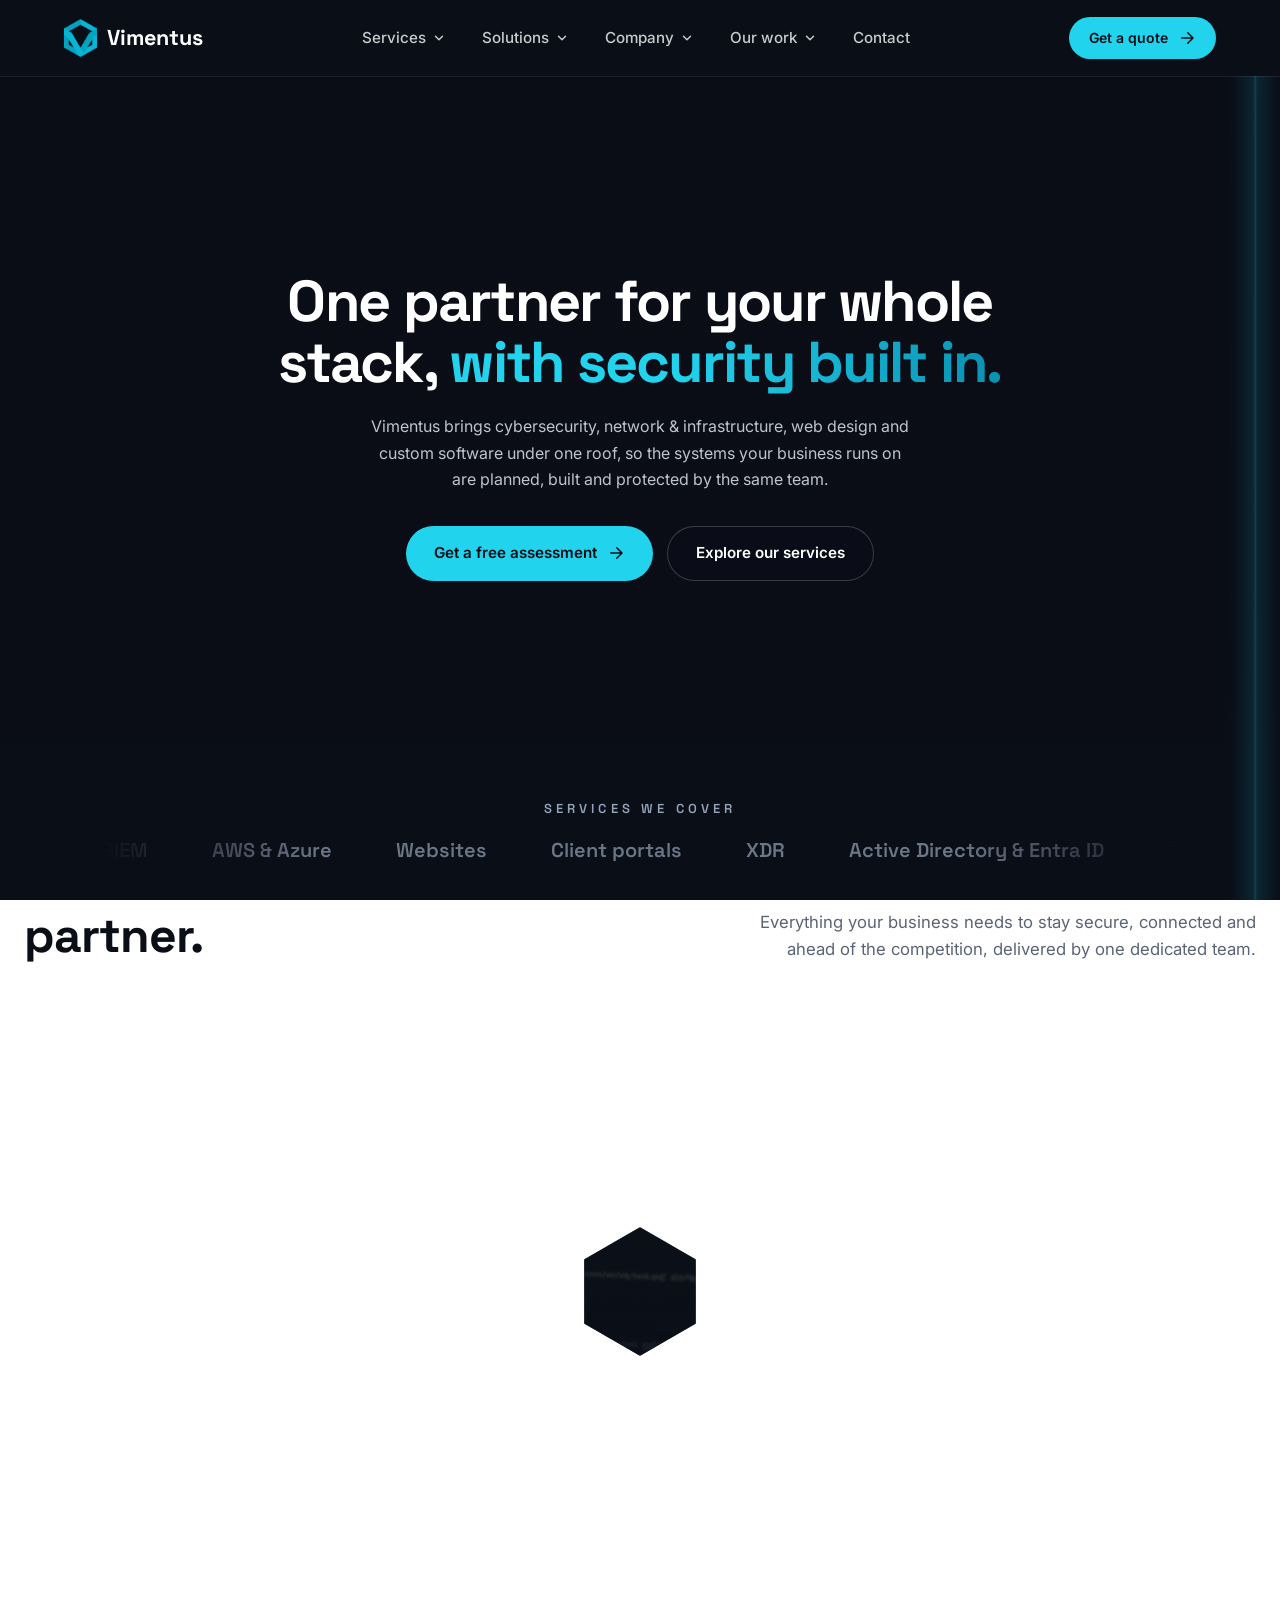
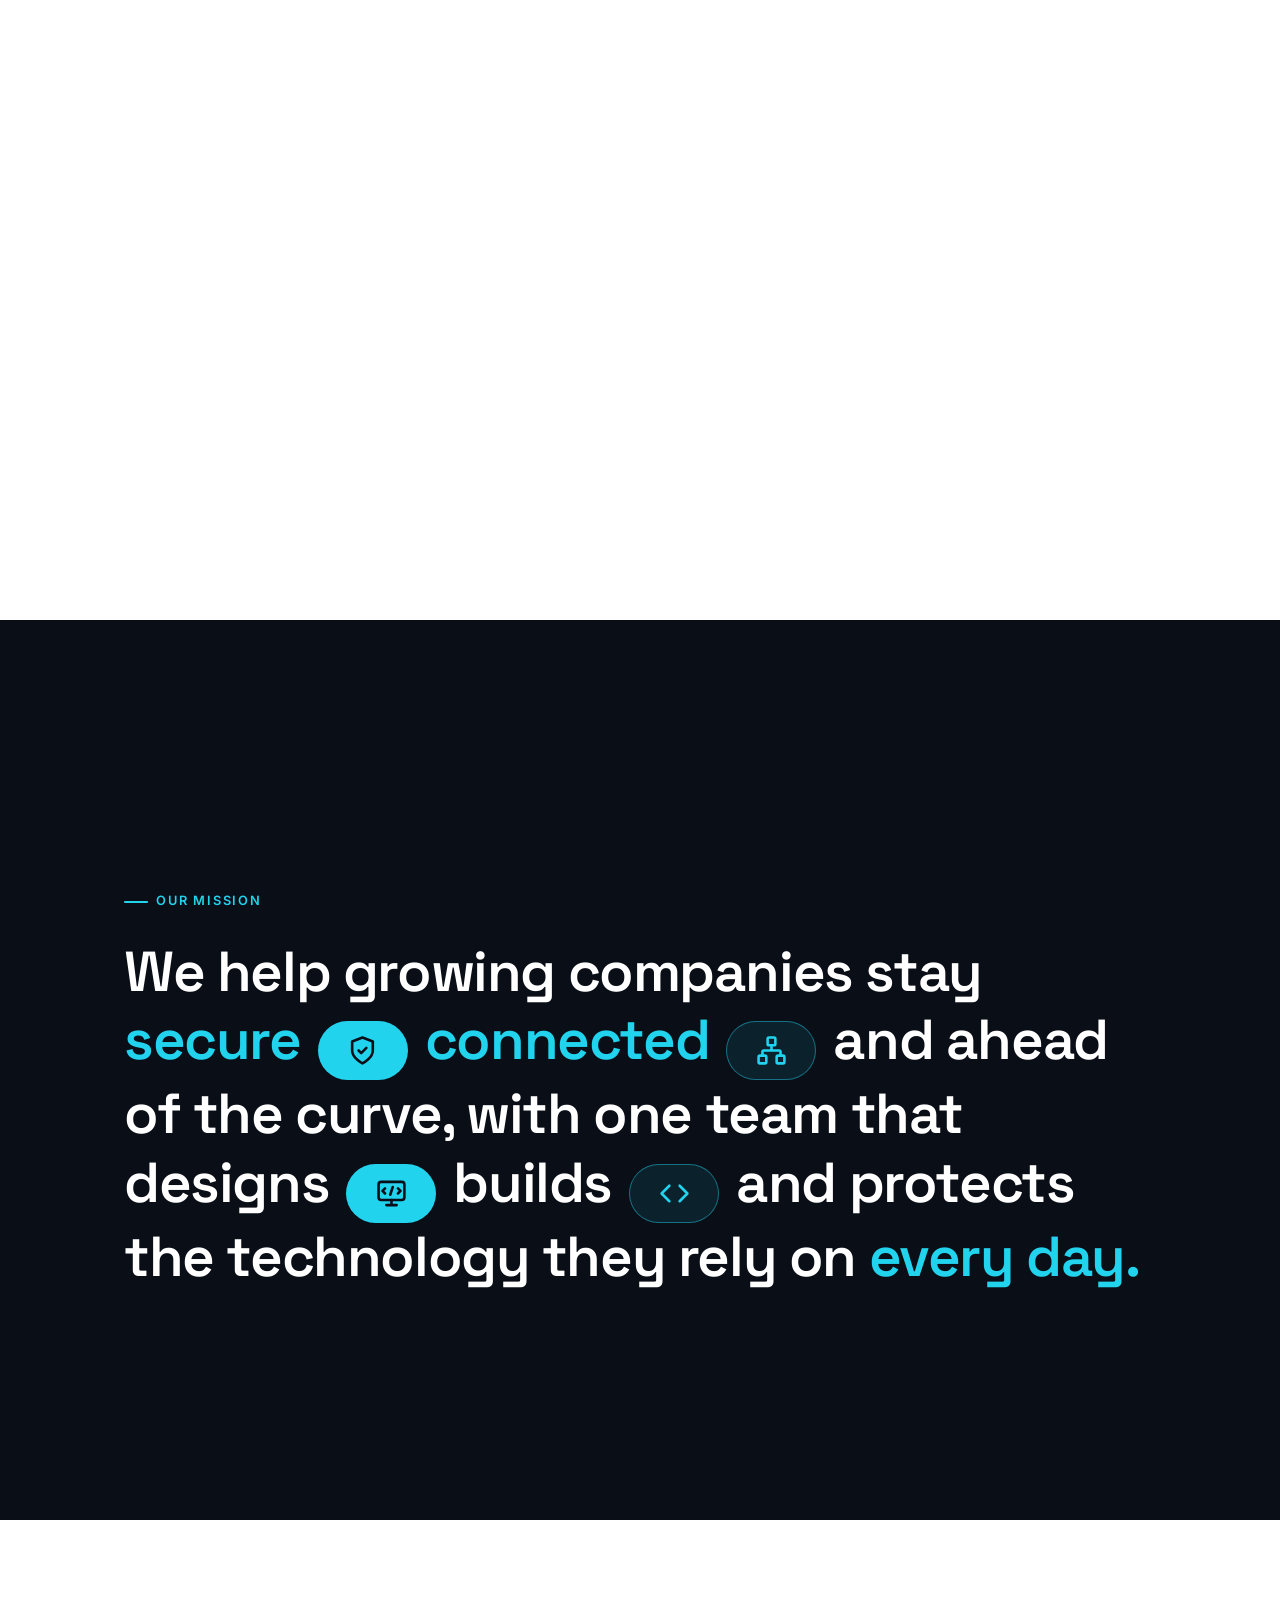
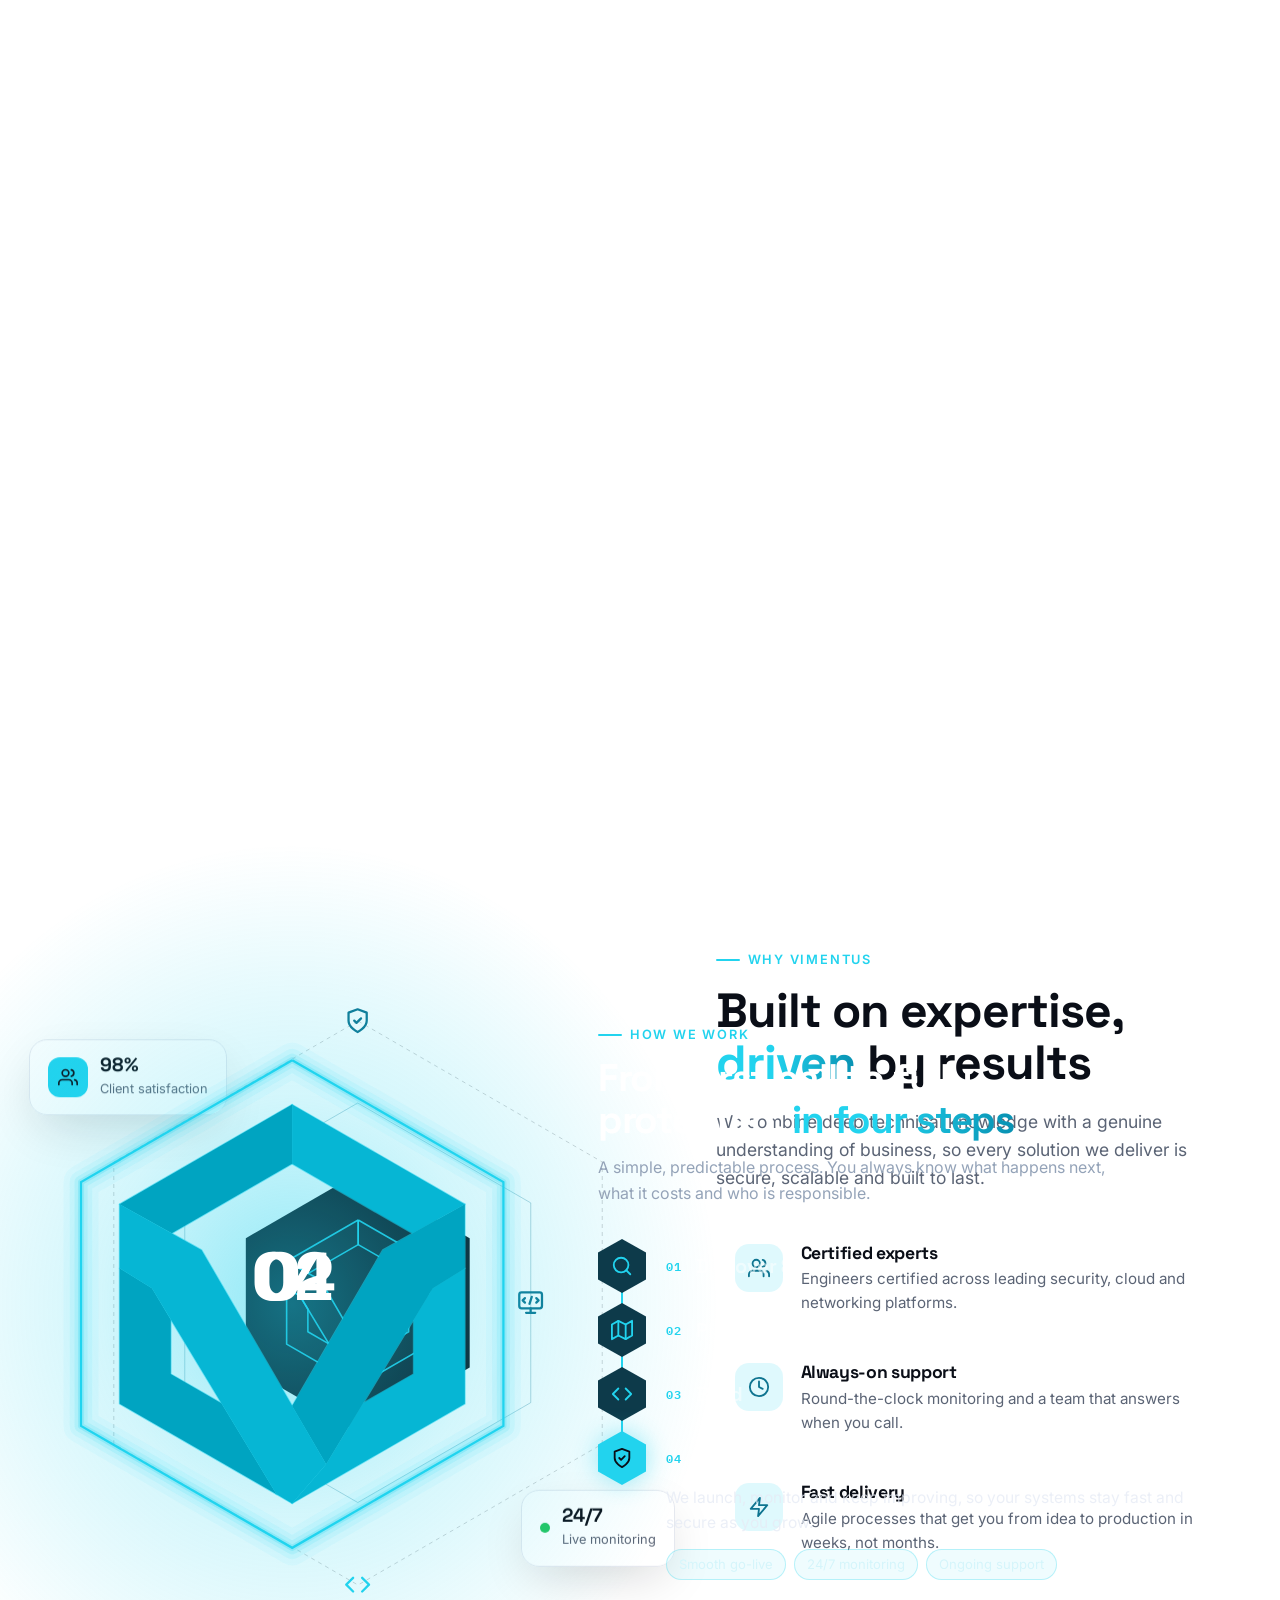
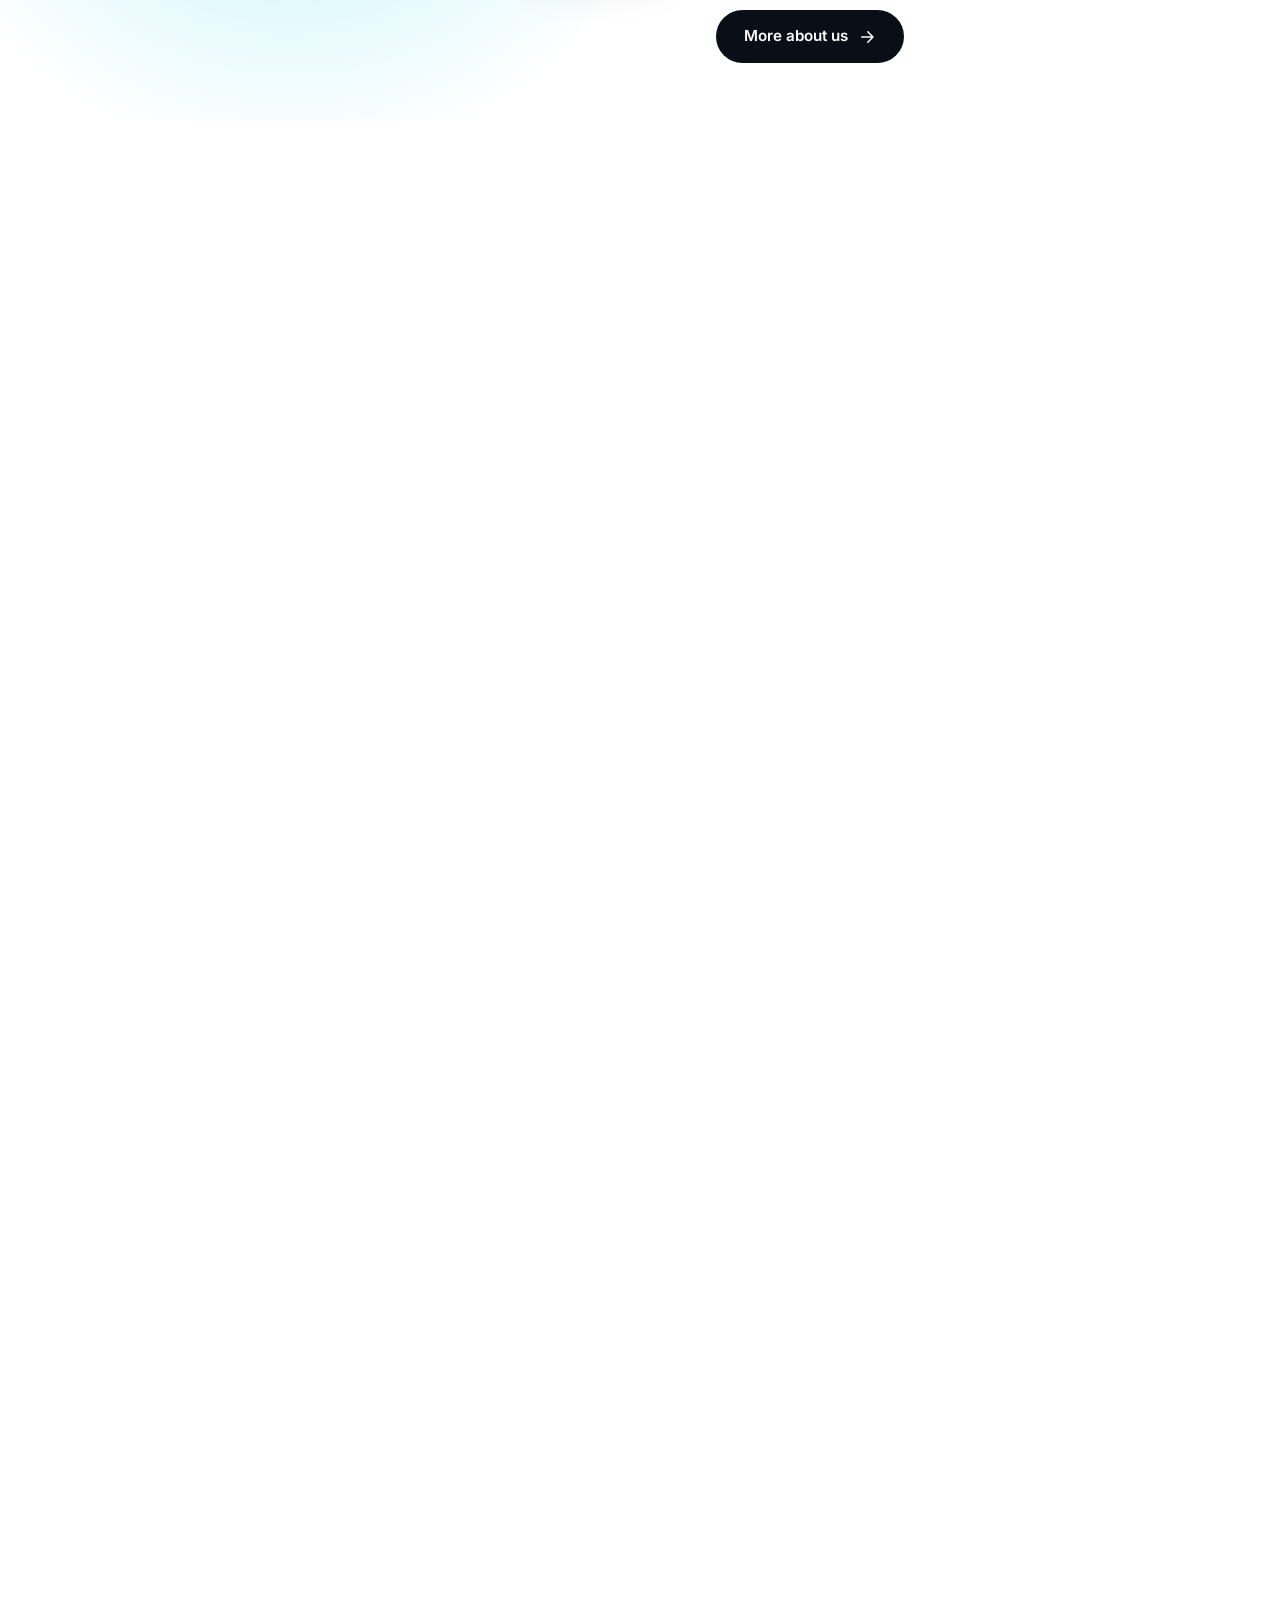
==== index.html @ e066b1c5 "init commit" ====
<!DOCTYPE html>
<html lang="en">
<head>
  <meta charset="UTF-8" />
  <meta name="viewport" content="width=device-width, initial-scale=1.0" />
  <title>Vimentus — Secure, Scalable Technology Solutions</title>
  <meta name="description" content="Cybersecurity, network & infrastructure, web design & development and custom software for growing businesses." />

  <link rel="preconnect" href="https://fonts.googleapis.com" />
  <link rel="preconnect" href="https://fonts.gstatic.com" crossorigin />
  <link href="https://fonts.googleapis.com/css2?family=Inter:wght@400;500;600&family=Space+Grotesk:wght@500;600;700&family=IBM+Plex+Mono:wght@500;600&display=swap" rel="stylesheet" />
  <link rel="icon" type="image/png" href="img/favicon.png" />
  <link rel="stylesheet" href="styles.css" />
</head>
<body>

  <!-- Hidden SVG icon sprite (reuse with <svg><use href="#i-name"/></svg>) -->
  <svg width="0" height="0" style="position:absolute" aria-hidden="true">
    <defs>
      <symbol id="i-shield" viewBox="0 0 24 24" fill="none" stroke="currentColor" stroke-width="2" stroke-linecap="round" stroke-linejoin="round"><path d="M12 22s8-4 8-10V5l-8-3-8 3v7c0 6 8 10 8 10z"/><path d="m9 12 2 2 4-4"/></symbol>
      <symbol id="i-network" viewBox="0 0 24 24" fill="none" stroke="currentColor" stroke-width="2" stroke-linecap="round" stroke-linejoin="round"><rect x="9" y="2" width="6" height="6" rx="1"/><rect x="2" y="16" width="6" height="6" rx="1"/><rect x="16" y="16" width="6" height="6" rx="1"/><path d="M5 16v-3a1 1 0 0 1 1-1h12a1 1 0 0 1 1 1v3M12 12V8"/></symbol>
      <symbol id="i-web" viewBox="0 0 24 24" fill="none" stroke="currentColor" stroke-width="2" stroke-linecap="round" stroke-linejoin="round"><rect x="2" y="3" width="20" height="14" rx="2"/><path d="M8 21h8M12 17v4M7 8l-2 2 2 2M17 8l2 2-2 2M13 7l-2 6"/></symbol>
      <symbol id="i-code" viewBox="0 0 24 24" fill="none" stroke="currentColor" stroke-width="2" stroke-linecap="round" stroke-linejoin="round"><path d="m16 18 6-6-6-6M8 6l-6 6 6 6"/></symbol>
      <symbol id="i-arrow" viewBox="0 0 24 24" fill="none" stroke="currentColor" stroke-width="2" stroke-linecap="round" stroke-linejoin="round"><path d="M5 12h14M13 5l7 7-7 7"/></symbol>
      <symbol id="i-chev" viewBox="0 0 24 24" fill="none" stroke="currentColor" stroke-width="2.5" stroke-linecap="round" stroke-linejoin="round"><path d="m6 9 6 6 6-6"/></symbol>
      <symbol id="i-bolt" viewBox="0 0 24 24" fill="none" stroke="currentColor" stroke-width="2" stroke-linecap="round" stroke-linejoin="round"><path d="M13 2 3 14h9l-1 8 10-12h-9l1-8z"/></symbol>
      <symbol id="i-users" viewBox="0 0 24 24" fill="none" stroke="currentColor" stroke-width="2" stroke-linecap="round" stroke-linejoin="round"><path d="M17 21v-2a4 4 0 0 0-4-4H5a4 4 0 0 0-4 4v2"/><circle cx="9" cy="7" r="4"/><path d="M23 21v-2a4 4 0 0 0-3-3.87M16 3.13a4 4 0 0 1 0 7.75"/></symbol>
      <symbol id="i-clock" viewBox="0 0 24 24" fill="none" stroke="currentColor" stroke-width="2" stroke-linecap="round" stroke-linejoin="round"><circle cx="12" cy="12" r="10"/><path d="M12 6v6l4 2"/></symbol>
      <symbol id="i-building" viewBox="0 0 24 24" fill="none" stroke="currentColor" stroke-width="2" stroke-linecap="round" stroke-linejoin="round"><rect x="4" y="2" width="16" height="20" rx="2"/><path d="M9 22v-4h6v4M8 6h.01M16 6h.01M12 6h.01M12 10h.01M12 14h.01M16 10h.01M16 14h.01M8 10h.01M8 14h.01"/></symbol>
      <symbol id="i-cart" viewBox="0 0 24 24" fill="none" stroke="currentColor" stroke-width="2" stroke-linecap="round" stroke-linejoin="round"><circle cx="9" cy="21" r="1"/><circle cx="20" cy="21" r="1"/><path d="M1 1h4l2.68 13.39a2 2 0 0 0 2 1.61h9.72a2 2 0 0 0 2-1.61L23 6H6"/></symbol>
      <symbol id="i-heart" viewBox="0 0 24 24" fill="none" stroke="currentColor" stroke-width="2" stroke-linecap="round" stroke-linejoin="round"><path d="M22 12h-4l-3 9L9 3l-3 9H2"/></symbol>
      <symbol id="i-bank" viewBox="0 0 24 24" fill="none" stroke="currentColor" stroke-width="2" stroke-linecap="round" stroke-linejoin="round"><path d="M3 21h18M3 10h18M5 6l7-3 7 3M4 10v11M20 10v11M8 14v3M12 14v3M16 14v3"/></symbol>
      <symbol id="i-cloud" viewBox="0 0 24 24" fill="none" stroke="currentColor" stroke-width="2" stroke-linecap="round" stroke-linejoin="round"><path d="M18 10h-1.26A8 8 0 1 0 9 20h9a5 5 0 0 0 0-10z"/></symbol>
      <symbol id="i-rocket" viewBox="0 0 24 24" fill="none" stroke="currentColor" stroke-width="2" stroke-linecap="round" stroke-linejoin="round"><path d="M4.5 16.5c-1.5 1.26-2 5-2 5s3.74-.5 5-2c.71-.84.7-2.13-.09-2.91a2.18 2.18 0 0 0-2.91-.09zM12 15l-3-3a22 22 0 0 1 2-3.95A12.88 12.88 0 0 1 22 2c0 2.72-.78 7.5-6 11a22.35 22.35 0 0 1-4 2z"/><path d="M9 12H4s.55-3.03 2-4c1.62-1.08 5 0 5 0M12 15v5s3.03-.55 4-2c1.08-1.62 0-5 0-5"/></symbol>
      <symbol id="i-info" viewBox="0 0 24 24" fill="none" stroke="currentColor" stroke-width="2" stroke-linecap="round" stroke-linejoin="round"><circle cx="12" cy="12" r="10"/><path d="M12 16v-4M12 8h.01"/></symbol>
      <symbol id="i-briefcase" viewBox="0 0 24 24" fill="none" stroke="currentColor" stroke-width="2" stroke-linecap="round" stroke-linejoin="round"><rect x="2" y="7" width="20" height="14" rx="2"/><path d="M16 21V5a2 2 0 0 0-2-2h-4a2 2 0 0 0-2 2v16"/></symbol>
      <symbol id="i-book" viewBox="0 0 24 24" fill="none" stroke="currentColor" stroke-width="2" stroke-linecap="round" stroke-linejoin="round"><path d="M4 19.5A2.5 2.5 0 0 1 6.5 17H20V2H6.5A2.5 2.5 0 0 0 4 4.5v15z"/><path d="M6.5 17A2.5 2.5 0 0 0 4 19.5 2.5 2.5 0 0 0 6.5 22H20v-5"/></symbol>
      <symbol id="i-mail" viewBox="0 0 24 24" fill="none" stroke="currentColor" stroke-width="2" stroke-linecap="round" stroke-linejoin="round"><rect x="2" y="4" width="20" height="16" rx="2"/><path d="m22 6-10 7L2 6"/></symbol>
      <symbol id="i-search" viewBox="0 0 24 24" fill="none" stroke="currentColor" stroke-width="2" stroke-linecap="round" stroke-linejoin="round"><circle cx="11" cy="11" r="8"/><path d="m21 21-4.35-4.35"/></symbol>
      <symbol id="i-map" viewBox="0 0 24 24" fill="none" stroke="currentColor" stroke-width="2" stroke-linecap="round" stroke-linejoin="round"><path d="m1 6 7-4 8 4 7-4v16l-7 4-8-4-7 4z"/><path d="M8 2v16M16 6v16"/></symbol>
      <symbol id="i-quote" viewBox="0 0 24 24" fill="currentColor"><path d="M4 11c0-3.3 2.7-6 6-6v2c-2.2 0-4 1.8-4 4h4v8H4v-8zm10 0c0-3.3 2.7-6 6-6v2c-2.2 0-4 1.8-4 4h4v8h-6v-8z"/></symbol>
      <symbol id="i-linkedin" viewBox="0 0 24 24" fill="currentColor"><path d="M20.45 20.45h-3.56v-5.57c0-1.33-.02-3.04-1.85-3.04-1.85 0-2.14 1.45-2.14 2.94v5.67H9.35V9h3.41v1.56h.05c.48-.9 1.64-1.85 3.37-1.85 3.6 0 4.27 2.37 4.27 5.46v6.28zM5.34 7.43a2.06 2.06 0 1 1 0-4.13 2.06 2.06 0 0 1 0 4.13zM7.12 20.45H3.56V9h3.56v11.45z"/></symbol>
      <symbol id="i-x" viewBox="0 0 24 24" fill="currentColor"><path d="M18.24 2.25h3.31l-7.23 8.26 8.5 11.24h-6.65l-5.21-6.82-5.97 6.82H1.68l7.73-8.84L1.25 2.25h6.83l4.71 6.23 5.45-6.23zm-1.16 17.52h1.83L7.08 4.13H5.12l11.96 15.64z"/></symbol>
      <symbol id="i-github" viewBox="0 0 24 24" fill="currentColor"><path d="M12 .3a12 12 0 0 0-3.8 23.4c.6.1.8-.3.8-.6v-2c-3.3.7-4-1.6-4-1.6-.6-1.4-1.4-1.8-1.4-1.8-1-.7.1-.7.1-.7 1.2.1 1.8 1.2 1.8 1.2 1 1.8 2.8 1.3 3.5 1 0-.8.4-1.3.7-1.6-2.7-.3-5.5-1.3-5.5-6 0-1.2.5-2.3 1.3-3.1-.2-.4-.6-1.6 0-3.2 0 0 1-.3 3.4 1.2a11.5 11.5 0 0 1 6 0c2.3-1.5 3.3-1.2 3.3-1.2.6 1.6.2 2.8 0 3.2.9.8 1.3 1.9 1.3 3.2 0 4.6-2.8 5.6-5.5 5.9.5.4.9 1.1.9 2.2v3.3c0 .3.1.7.8.6A12 12 0 0 0 12 .3"/></symbol>
    </defs>
  </svg>

  <div class="scroll-progress" aria-hidden="true"></div>
  <!-- =====================================================
       NAVBAR
       ===================================================== -->
  <header class="nav" id="nav">
    <div class="container nav__inner">
      <a href="index.html" class="logo" aria-label="Vimentus home">
        <img class="logo__mark" src="img/logo.png" alt="" width="347" height="400" />
        <span>Vimentus</span>
      </a>

      <nav aria-label="Main">
        <ul class="nav__menu" id="navMenu">

          <!-- Services -->
          <li class="nav__item has-mega">
            <button class="nav__link" aria-expanded="false">Services <svg class="chev"><use href="#i-chev"/></svg></button>
            <div class="mega mega--wide">
              <div class="mega__grid">
                <a href="services/cybersecurity.html" class="mega__link">
                  <span class="mega__icon"><svg><use href="#i-shield"/></svg></span>
                  <span><span class="mega__title">Cybersecurity</span><span class="mega__desc">Audits, pentesting, SOC &amp; threat protection.</span></span>
                </a>
                <a href="services/network-infrastructure.html" class="mega__link">
                  <span class="mega__icon"><svg><use href="#i-network"/></svg></span>
                  <span><span class="mega__title">Network &amp; Infrastructure</span><span class="mega__desc">Design, deployment and 24/7 monitoring.</span></span>
                </a>
                <div class="mega__feature">
                  <div>
                    <h4>Free security assessment</h4>
                    <p>Find out where your business is exposed — in under a week.</p>
                  </div>
                  <a href="contact.html">Book now <svg width="16" height="16"><use href="#i-arrow"/></svg></a>
                </div>
                <a href="services/web-development.html" class="mega__link">
                  <span class="mega__icon"><svg><use href="#i-web"/></svg></span>
                  <span><span class="mega__title">Web Design &amp; Development</span><span class="mega__desc">Fast, beautiful sites and web apps.</span></span>
                </a>
                <a href="services/custom-software.html" class="mega__link">
                  <span class="mega__icon"><svg><use href="#i-code"/></svg></span>
                  <span><span class="mega__title">Custom Software</span><span class="mega__desc">Tailor-made tools built around your workflow.</span></span>
                </a>
              </div>
            </div>
          </li>

          <!-- Solutions -->
          <li class="nav__item has-mega">
            <button class="nav__link" aria-expanded="false">Solutions <svg class="chev"><use href="#i-chev"/></svg></button>
            <div class="mega">
              <div class="mega__grid">
                <p class="mega__heading">By industry</p>
                <a href="solutions/finance.html" class="mega__link">
                  <span class="mega__icon"><svg><use href="#i-bank"/></svg></span>
                  <span><span class="mega__title">Finance</span><span class="mega__desc">Compliance-ready systems.</span></span>
                </a>
                <a href="solutions/healthcare.html" class="mega__link">
                  <span class="mega__icon"><svg><use href="#i-heart"/></svg></span>
                  <span><span class="mega__title">Healthcare</span><span class="mega__desc">Protect patient data.</span></span>
                </a>
                <a href="solutions/ecommerce.html" class="mega__link">
                  <span class="mega__icon"><svg><use href="#i-cart"/></svg></span>
                  <span><span class="mega__title">E-commerce</span><span class="mega__desc">Stores that scale.</span></span>
                </a>
                <a href="solutions/enterprise.html" class="mega__link">
                  <span class="mega__icon"><svg><use href="#i-building"/></svg></span>
                  <span><span class="mega__title">Enterprise</span><span class="mega__desc">Modernise legacy IT.</span></span>
                </a>
                <p class="mega__heading">By need</p>
                <a href="solutions/cloud-migration.html" class="mega__link">
                  <span class="mega__icon"><svg><use href="#i-cloud"/></svg></span>
                  <span><span class="mega__title">Cloud Migration</span><span class="mega__desc">Move safely to the cloud.</span></span>
                </a>
                <a href="solutions/startups.html" class="mega__link">
                  <span class="mega__icon"><svg><use href="#i-rocket"/></svg></span>
                  <span><span class="mega__title">Startups</span><span class="mega__desc">From MVP to launch.</span></span>
                </a>
              </div>
            </div>
          </li>

          <!-- Company -->
          <li class="nav__item has-mega">
            <button class="nav__link" aria-expanded="false">Company <svg class="chev"><use href="#i-chev"/></svg></button>
            <div class="mega">
              <div class="mega__grid">
                <a href="about.html" class="mega__link">
                  <span class="mega__icon"><svg><use href="#i-info"/></svg></span>
                  <span><span class="mega__title">About Us</span><span class="mega__desc">Our story and mission.</span></span>
                </a>
                <a href="team.html" class="mega__link">
                  <span class="mega__icon"><svg><use href="#i-users"/></svg></span>
                  <span><span class="mega__title">Our Team</span><span class="mega__desc">Meet the experts.</span></span>
                </a>
                <a href="careers.html" class="mega__link">
                  <span class="mega__icon"><svg><use href="#i-briefcase"/></svg></span>
                  <span><span class="mega__title">Careers</span><span class="mega__desc">Join us — we're hiring.</span></span>
                </a>
                <a href="blog.html" class="mega__link">
                  <span class="mega__icon"><svg><use href="#i-book"/></svg></span>
                  <span><span class="mega__title">Blog &amp; Insights</span><span class="mega__desc">News, guides and research.</span></span>
                </a>
              </div>
            </div>
          </li>

          <!-- Our work -->
          <li class="nav__item has-mega">
            <button class="nav__link" aria-expanded="false">Our work <svg class="chev"><use href="#i-chev"/></svg></button>
            <div class="mega mega--wide">
              <div class="mega__grid">
                <a href="work/security-monitoring-wazuh.html" class="mega__link">
                  <span class="mega__icon"><svg><use href="#i-shield"/></svg></span>
                  <span><span class="mega__title">Security monitoring with Wazuh</span><span class="mega__desc">Open-source SIEM, EDR and network watch.</span></span>
                </a>
                <a href="work/gym-admin-portal-qr-access.html" class="mega__link">
                  <span class="mega__icon"><svg><use href="#i-code"/></svg></span>
                  <span><span class="mega__title">Gym portal with QR access</span><span class="mega__desc">Members get in with a code on their phone.</span></span>
                </a>
                <div class="mega__feature">
                  <div>
                    <h4>See all our work</h4>
                    <p>Real projects, planned, built and secured by one team.</p>
                  </div>
                  <a href="index.html#work">View projects <svg width="16" height="16"><use href="#i-arrow"/></svg></a>
                </div>
                <a href="work/landscaping-company-website.html" class="mega__link">
                  <span class="mega__icon"><svg><use href="#i-web"/></svg></span>
                  <span><span class="mega__title">Landscaping company website</span><span class="mega__desc">3D, parallax and fast on any device.</span></span>
                </a>
                <a href="work/segmented-network-asset-map.html" class="mega__link">
                  <span class="mega__icon"><svg><use href="#i-network"/></svg></span>
                  <span><span class="mega__title">Segmented network &amp; asset map</span><span class="mega__desc">DMZ, protected zones, all in NetBox.</span></span>
                </a>
              </div>
            </div>
          </li>
          <li class="nav__item"><a href="contact.html" class="nav__link">Contact</a></li>
        </ul>
      </nav>

      <div class="nav__actions">
        <a href="contact.html" class="btn btn--primary btn--sm">Get a quote <svg><use href="#i-arrow"/></svg></a>
        <button class="nav__toggle" id="navToggle" aria-label="Open menu" aria-expanded="false" aria-controls="navMenu">
          <span></span><span></span><span></span>
        </button>
      </div>
    </div>
  </header>

  <main>
    <!-- =====================================================
         OPENING: hero + services ticker fill the first screen; on scroll the whole scene
         closes into a hexagon, which lands in the middle of What we do and splits into
         the four services (styles/JS: "Opening"). Without JS / reduced motion: just the
         hero and the ticker.
         ===================================================== -->
    <div class="open" data-open>
    <div class="open__stage">
    <div class="open__scene hex-clip">
    <!-- =====================================================
         HERO: real stock clips crossfading behind the text under a navy
         tint (script.js "Hero videos"), centred headline + buttons.
         data-show = how long a clip stays on screen in ms (default 4000).
         Only the first clip loads with the page; the rest load just before
         they're needed.
         ===================================================== -->
    <section id="hero" class="vhero" aria-labelledby="hero-title">
      <div class="vhero__videos" data-hero-videos aria-hidden="true">
        <video class="vhero__video is-active" src="video/hero-city.mp4" muted loop playsinline preload="auto" tabindex="-1"></video>
        <video class="vhero__video" data-src="video/hero-network.mp4" data-show="6500" muted loop playsinline preload="none" tabindex="-1"></video>
        <video class="vhero__video" data-src="video/hero-cyber.mp4" muted loop playsinline preload="none" tabindex="-1"></video>
        <video class="vhero__video" data-src="video/hero-hardware.mp4" muted loop playsinline preload="none" tabindex="-1"></video>
      </div>
      <div class="vhero__shade" aria-hidden="true"></div>

      <div class="vhero__inner">
        <div class="vhero__content">
          <h1 id="hero-title" class="vhero__title">One partner for your whole stack, <span class="gradient-text">with security built in.</span></h1>
          <p class="vhero__sub">Vimentus brings cybersecurity, network &amp; infrastructure, web design and custom software under one roof, so the systems your business runs on are planned, built and protected by the same team.</p>
          <div class="vhero__actions">
            <a class="btn btn--primary" href="contact.html">Get a free assessment <svg><use href="#i-arrow"/></svg></a>
            <a class="btn btn--ghost vhero__ghost" href="#services">Explore our services</a>
          </div>
        </div>
      </div>
    </section>

    <!-- =====================================================
         SERVICES WE COVER: navy ticker straight under the hero (same
         background, so the two read as one band). The list is there twice
         so the loop is seamless; the copy is hidden from screen readers.
         ===================================================== -->
    <section class="trust" aria-labelledby="trust-title">
      <h2 class="trust__title" id="trust-title">Services we cover</h2>
      <div class="trust__marquee">
        <ul class="trust__track">
          <li>SIEM</li><li>AWS &amp; Azure</li><li>Websites</li><li>Client portals</li><li>XDR</li><li>Active Directory &amp; Entra ID</li><li>Technical SEO</li><li>Email security</li>
          <li>NDR</li><li>Monitoring</li><li>Dashboards</li><li>Firewalls &amp; VPN</li><li>EDR</li><li>Infrastructure as code</li><li>Microsoft 365 security</li><li>Vulnerability scanning</li>
        </ul>
        <ul class="trust__track" aria-hidden="true">
          <li>SIEM</li><li>AWS &amp; Azure</li><li>Websites</li><li>Client portals</li><li>XDR</li><li>Active Directory &amp; Entra ID</li><li>Technical SEO</li><li>Email security</li>
          <li>NDR</li><li>Monitoring</li><li>Dashboards</li><li>Firewalls &amp; VPN</li><li>EDR</li><li>Infrastructure as code</li><li>Microsoft 365 security</li><li>Vulnerability scanning</li>
        </ul>
      </div>
    </section>
    </div><!-- /.open__scene -->
    <svg class="open__rim hex-rim" aria-hidden="true"><g><polygon style="--i:0" points="0,-1 .866,-.5 .866,.5 0,1 -.866,.5 -.866,-.5"/><polygon style="--i:1" points="0,-1 .866,-.5 .866,.5 0,1 -.866,.5 -.866,-.5"/><polygon style="--i:2" points="0,-1 .866,-.5 .866,.5 0,1 -.866,.5 -.866,-.5"/><polygon style="--i:3" points="0,-1 .866,-.5 .866,.5 0,1 -.866,.5 -.866,-.5"/><polygon style="--i:4" points="0,-1 .866,-.5 .866,.5 0,1 -.866,.5 -.866,-.5"/><polygon style="--i:5" points="0,-1 .866,-.5 .866,.5 0,1 -.866,.5 -.866,-.5"/><polygon style="--i:6" points="0,-1 .866,-.5 .866,.5 0,1 -.866,.5 -.866,-.5"/><polygon style="--i:7" points="0,-1 .866,-.5 .866,.5 0,1 -.866,.5 -.866,-.5"/><polygon style="--i:8" points="0,-1 .866,-.5 .866,.5 0,1 -.866,.5 -.866,-.5"/><polygon style="--i:9" points="0,-1 .866,-.5 .866,.5 0,1 -.866,.5 -.866,-.5"/><polygon style="--i:10" points="0,-1 .866,-.5 .866,.5 0,1 -.866,.5 -.866,-.5"/><polygon style="--i:11" points="0,-1 .866,-.5 .866,.5 0,1 -.866,.5 -.866,-.5"/><polygon style="--i:12" points="0,-1 .866,-.5 .866,.5 0,1 -.866,.5 -.866,-.5"/><polygon style="--i:13" points="0,-1 .866,-.5 .866,.5 0,1 -.866,.5 -.866,-.5"/><polygon points="0,-1 .866,-.5 .866,.5 0,1 -.866,.5 -.866,-.5"/></g></svg>
    </div>
    </div>

    <!-- =====================================================
         WHAT WE DO — pinned expanding photo panels (styles/JS: "Services panels")
         The section pins; as you scroll, one panel at a time opens up (the others
         shrink to strips), its photo zooms and its content slides in. Clicking a
         strip jumps to it. Without JS / reduced motion: a plain grid of cards.
         ===================================================== -->
    <section class="svc" aria-labelledby="svc-title" data-svc style="--n: 4">
      <span class="svc__anchor" id="services"></span><!-- links land where the panels are open -->
      <div class="svc__stage">
        <header class="svc__head">
          <div>
            <span class="eyebrow">What we do</span>
            <h2 id="svc-title">Four services. <span class="gradient-text">One</span> trusted partner.</h2>
          </div>
          <p>Everything your business needs to stay secure, connected and ahead of the competition, delivered by one dedicated team.</p>
        </header>

        <ol class="svc__panels">
          <!-- 01 -->
          <li class="svc__panel" data-svc-panel>
            <img class="svc__img" src="img/cyber-code.jpg" alt="Silhouette of a programmer in a dark room reading lines of code on a monitor" fetchpriority="low" decoding="async">
            <span class="svc__tab" aria-hidden="true"><i class="svc__hex"><svg><use href="#i-shield"/></svg></i><span>Cybersecurity</span></span>
            <div class="svc__body">
              <span class="svc__id"><i class="svc__hex"><svg><use href="#i-shield"/></svg></i><span><b>Cybersecurity</b><em>Detect, harden, recover</em></span></span>
              <h3>See threats early. Close the gaps before attackers find them.</h3>
              <p>We monitor your network and devices, find the weak spots and lock your systems down, so an attack is caught early or never gets in at all.</p>
              <ul class="svc__list">
                <li><a href="services/cybersecurity.html#threat-detection"><b>Threat Detection</b><span>SIEM and EDR that spot attacks early.</span></a></li>
                <li><a href="services/cybersecurity.html#vulnerability-management"><b>Vulnerability Management</b><span>Find weak spots, get a clear fix plan.</span></a></li>
                <li><a href="services/cybersecurity.html#system-hardening"><b>System Hardening</b><span>Systems locked down to CIS standards.</span></a></li>
                <li><a href="services/cybersecurity.html#security-awareness"><b>Security Awareness Training</b><span>Teach your team to spot attacks.</span></a></li>
              </ul>
              <a class="btn btn--primary" href="services/cybersecurity.html">Explore Cybersecurity <svg><use href="#i-arrow"/></svg></a>
            </div>
            <span class="svc__progress" aria-hidden="true"><i></i></span>
          </li>

          <!-- 02 -->
          <li class="svc__panel" data-svc-panel>
            <img class="svc__img" src="img/datacenter-dark.jpg" alt="Engineer with a tablet in a dimly lit data centre aisle beside glowing server racks" fetchpriority="low" decoding="async">
            <span class="svc__tab" aria-hidden="true"><i class="svc__hex"><svg><use href="#i-network"/></svg></i><span>Infrastructure</span></span>
            <div class="svc__body">
              <span class="svc__id"><i class="svc__hex"><svg><use href="#i-network"/></svg></i><span><b>Infrastructure</b><em>Networks, servers, cloud</em></span></span>
              <h3>Networks, servers and cloud that simply keep running.</h3>
              <p>From the office network to AWS and Azure, we design, build and look after the infrastructure your business depends on, documented and secure by design.</p>
              <ul class="svc__list">
                <li><a href="services/network-infrastructure.html#cloud-servers"><b>Cloud &amp; Servers</b><span>AWS, Azure, migrations and servers.</span></a></li>
                <li><a href="services/network-infrastructure.html#identity-access"><b>Identity &amp; Access</b><span>AD and Entra ID with the right access.</span></a></li>
                <li><a href="services/network-infrastructure.html#monitoring-visibility"><b>Monitoring &amp; Visibility</b><span>Monitoring, logging and network docs.</span></a></li>
                <li><a href="services/network-infrastructure.html#automation"><b>Automation</b><span>Scripts and IaC for repetitive work.</span></a></li>
              </ul>
              <a class="btn btn--primary" href="services/network-infrastructure.html">Explore Infrastructure <svg><use href="#i-arrow"/></svg></a>
            </div>
            <span class="svc__progress" aria-hidden="true"><i></i></span>
          </li>

          <!-- 03 -->
          <li class="svc__panel" data-svc-panel>
            <img class="svc__img" src="img/web-desk.jpg" alt="Designer working at night at a desk with two glowing monitors in a room lit in teal" fetchpriority="low" decoding="async">
            <span class="svc__tab" aria-hidden="true"><i class="svc__hex"><svg><use href="#i-web"/></svg></i><span>Web Development</span></span>
            <div class="svc__body">
              <span class="svc__id"><i class="svc__hex"><svg><use href="#i-web"/></svg></i><span><b>Web Development</b><em>Sites that win clients</em></span></span>
              <h3>Websites that look sharp, load fast and win clients.</h3>
              <p>We design and build websites that turn visitors into enquiries, with motion that stands out, strong technical SEO and secure hosting that is looked after.</p>
              <ul class="svc__list">
                <li><a href="services/web-development.html#websites"><b>Websites</b><span>Sites that turn visitors into clients.</span></a></li>
                <li><a href="services/web-development.html#3d-motion"><b>3D &amp; Motion</b><span>3D and animation that stand out.</span></a></li>
                <li><a href="services/web-development.html#performance"><b>Performance</b><span>Faster load times and technical SEO.</span></a></li>
                <li><a href="services/web-development.html#security-care"><b>Security &amp; Care</b><span>Secure hosting, updates and backups.</span></a></li>
              </ul>
              <a class="btn btn--primary" href="services/web-development.html">Explore Web Development <svg><use href="#i-arrow"/></svg></a>
            </div>
            <span class="svc__progress" aria-hidden="true"><i></i></span>
          </li>

          <!-- 04 -->
          <li class="svc__panel" data-svc-panel>
            <img class="svc__img" src="img/software.jpg" alt="Laptop showing application code" fetchpriority="low" decoding="async">
            <span class="svc__tab" aria-hidden="true"><i class="svc__hex"><svg><use href="#i-code"/></svg></i><span>Custom Software</span></span>
            <div class="svc__body">
              <span class="svc__id"><i class="svc__hex"><svg><use href="#i-code"/></svg></i><span><b>Custom Software</b><em>Portals, booking, dashboards</em></span></span>
              <h3>Software built around how your business actually works.</h3>
              <p>Client portals, booking systems and dashboards made for your processes, connected to the tools you already use and secure from the first line of code.</p>
              <ul class="svc__list">
                <li><a href="services/custom-software.html#client-portals"><b>Client Portals &amp; Web Apps</b><span>Private login areas for your clients.</span></a></li>
                <li><a href="services/custom-software.html#booking-ordering"><b>Booking &amp; Ordering</b><span>Customers book, order and pay online.</span></a></li>
                <li><a href="services/custom-software.html#dashboards"><b>Dashboards &amp; Admin Panels</b><span>Your numbers and content in one place.</span></a></li>
                <li><a href="services/custom-software.html#automation-integrations"><b>Automation &amp; Integrations</b><span>Website, CRM and payments, connected.</span></a></li>
              </ul>
              <a class="btn btn--primary" href="services/custom-software.html">Explore Custom Software <svg><use href="#i-arrow"/></svg></a>
            </div>
            <span class="svc__progress" aria-hidden="true"><i></i></span>
          </li>
        </ol>

        <!-- Exit into "Our mission": after the last panel the panels become hexagon photo
             tiles that slide together into one, and this navy hexagon iris opens out of it
             until it fills the screen (styles/JS: "Services panels", exit) -->
        <div class="svc__iris hex-clip" aria-hidden="true"></div>
        <svg class="svc__rim hex-rim" aria-hidden="true"><g><polygon style="--i:0" points="0,-1 .866,-.5 .866,.5 0,1 -.866,.5 -.866,-.5"/><polygon style="--i:1" points="0,-1 .866,-.5 .866,.5 0,1 -.866,.5 -.866,-.5"/><polygon style="--i:2" points="0,-1 .866,-.5 .866,.5 0,1 -.866,.5 -.866,-.5"/><polygon style="--i:3" points="0,-1 .866,-.5 .866,.5 0,1 -.866,.5 -.866,-.5"/><polygon style="--i:4" points="0,-1 .866,-.5 .866,.5 0,1 -.866,.5 -.866,-.5"/><polygon style="--i:5" points="0,-1 .866,-.5 .866,.5 0,1 -.866,.5 -.866,-.5"/><polygon style="--i:6" points="0,-1 .866,-.5 .866,.5 0,1 -.866,.5 -.866,-.5"/><polygon style="--i:7" points="0,-1 .866,-.5 .866,.5 0,1 -.866,.5 -.866,-.5"/><polygon style="--i:8" points="0,-1 .866,-.5 .866,.5 0,1 -.866,.5 -.866,-.5"/><polygon style="--i:9" points="0,-1 .866,-.5 .866,.5 0,1 -.866,.5 -.866,-.5"/><polygon style="--i:10" points="0,-1 .866,-.5 .866,.5 0,1 -.866,.5 -.866,-.5"/><polygon style="--i:11" points="0,-1 .866,-.5 .866,.5 0,1 -.866,.5 -.866,-.5"/><polygon style="--i:12" points="0,-1 .866,-.5 .866,.5 0,1 -.866,.5 -.866,-.5"/><polygon style="--i:13" points="0,-1 .866,-.5 .866,.5 0,1 -.866,.5 -.866,-.5"/><polygon points="0,-1 .866,-.5 .866,.5 0,1 -.866,.5 -.866,-.5"/></g></svg>
      </div>
    </section>

    <!-- =====================================================
         STATEMENT (Our mission) — continues the iris that opened at the end of
         "What we do": already navy, its sentence rises in, the words light up,
         then the hexagon hands off onto the Why Vimentus core (styles/JS: "Iris").
         Mark key words with <em>, add icon chips with .statement__chip
         ===================================================== -->
    <section class="statement" aria-label="Our mission" data-iris>
      <div class="statement__stage">
      <div class="statement__iris" aria-hidden="true">
        <picture><source media="(max-width: 680px)" srcset="img/mission-network-phone.jpg"><img class="statement__photo" src="img/mission-network.jpg" alt="" loading="lazy" decoding="async"></picture>
        <span class="statement__shade"></span>
        <svg class="statement__ring" viewBox="-100 -100 200 200"><polygon points="0,-100 86.6,-50 86.6,50 0,100 -86.6,50 -86.6,-50" pathLength="600"/></svg>
        <svg class="statement__ring statement__ring--2" viewBox="-100 -100 200 200"><polygon points="0,-100 86.6,-50 86.6,50 0,100 -86.6,50 -86.6,-50"/><polygon class="statement__light" points="0,-100 86.6,-50 86.6,50 0,100 -86.6,50 -86.6,-50" pathLength="600"/></svg>
      </div>
      <div class="container statement__content">
        <span class="eyebrow">Our mission</span>
        <p class="statement__text" data-scrub>
          We help growing companies stay <em>secure</em> <span class="statement__chip"><svg><use href="#i-shield"/></svg></span>
          <em>connected</em> <span class="statement__chip statement__chip--dark"><svg><use href="#i-network"/></svg></span>
          and ahead of the curve, with one team that designs <span class="statement__chip"><svg><use href="#i-web"/></svg></span>
          builds <span class="statement__chip statement__chip--dark"><svg><use href="#i-code"/></svg></span>
          and protects the technology they rely on <em>every day.</em>
        </p>
      </div>
      </div><!-- /.statement__stage -->
    </section>

    <!-- Iris hand-off: once the statement unpins, this fixed navy hexagon shrinks onto
         the "One team" core in Why Vimentus (styles/JS: "Iris hand-off") -->
    <div class="iris-transfer hex-clip" aria-hidden="true"></div>
    <svg class="iris-transfer__rim hex-rim" aria-hidden="true"><g><polygon style="--i:0" points="0,-1 .866,-.5 .866,.5 0,1 -.866,.5 -.866,-.5"/><polygon style="--i:1" points="0,-1 .866,-.5 .866,.5 0,1 -.866,.5 -.866,-.5"/><polygon style="--i:2" points="0,-1 .866,-.5 .866,.5 0,1 -.866,.5 -.866,-.5"/><polygon style="--i:3" points="0,-1 .866,-.5 .866,.5 0,1 -.866,.5 -.866,-.5"/><polygon style="--i:4" points="0,-1 .866,-.5 .866,.5 0,1 -.866,.5 -.866,-.5"/><polygon style="--i:5" points="0,-1 .866,-.5 .866,.5 0,1 -.866,.5 -.866,-.5"/><polygon style="--i:6" points="0,-1 .866,-.5 .866,.5 0,1 -.866,.5 -.866,-.5"/><polygon style="--i:7" points="0,-1 .866,-.5 .866,.5 0,1 -.866,.5 -.866,-.5"/><polygon style="--i:8" points="0,-1 .866,-.5 .866,.5 0,1 -.866,.5 -.866,-.5"/><polygon style="--i:9" points="0,-1 .866,-.5 .866,.5 0,1 -.866,.5 -.866,-.5"/><polygon style="--i:10" points="0,-1 .866,-.5 .866,.5 0,1 -.866,.5 -.866,-.5"/><polygon style="--i:11" points="0,-1 .866,-.5 .866,.5 0,1 -.866,.5 -.866,-.5"/><polygon style="--i:12" points="0,-1 .866,-.5 .866,.5 0,1 -.866,.5 -.866,-.5"/><polygon style="--i:13" points="0,-1 .866,-.5 .866,.5 0,1 -.866,.5 -.866,-.5"/><polygon points="0,-1 .866,-.5 .866,.5 0,1 -.866,.5 -.866,-.5"/></g></svg>

    <!-- =====================================================
         ABOUT / WHY US (orbit visual)
         ===================================================== -->
    <section class="section section--alt section--dots" id="about">
      <div class="about__stage"><!-- pinned full screen while the iris lands on the core -->
      <div class="container about__inner">
        <div class="orbit">
          <div class="orbit__ring orbit__ring--1">
            <svg class="orbit__hex" viewBox="-100 -100 200 200" aria-hidden="true"><polygon points="0,-100 86.6,-50 86.6,50 0,100 -86.6,50 -86.6,-50"/></svg>
            <span class="orbit__path"><span class="orbit__planet"><svg><use href="#i-shield"/></svg></span></span>
            <span class="orbit__path orbit__path--bottom"><span class="orbit__planet orbit__planet--dark"><svg><use href="#i-code"/></svg></span></span>
          </div>
          <div class="orbit__ring orbit__ring--2">
            <svg class="orbit__hex" viewBox="-100 -100 200 200" aria-hidden="true"><polygon points="0,-100 86.6,-50 86.6,50 0,100 -86.6,50 -86.6,-50"/></svg>
            <span class="orbit__path orbit__path--left"><span class="orbit__planet orbit__planet--dark"><svg><use href="#i-network"/></svg></span></span>
            <span class="orbit__path orbit__path--right"><span class="orbit__planet"><svg><use href="#i-web"/></svg></span></span>
          </div>
          <div class="orbit__core">
            <!-- Company logo, outline only: it draws itself here, grows into "How we work" and is filled in there, step by step -->
            <div><svg class="orbit__logo" viewBox="-843 -973 1686 1946" role="img" aria-label="Vimentus"><polygon points="-842.5,-174 -684.5,-77 -592.5,77 -592.5,342 -345.5,484 -76.5,929 -842.5,487"/><polygon points="842.5,-174 685.5,-77 592.5,77 592.5,342 345.5,484 165.5,782 -0.5,973 842.5,487"/><polygon points="-0.5,-973 -842.5,-487 -587.5,-345 -0.5,-684"/><polygon points="-0.5,-973 842.5,-487 587.5,-345 -0.5,-684"/><polygon points="842.5,-487 442.5,-264 -0.5,498 165.5,782 685.5,-77 842.5,-174"/><polygon points="-842.5,-487 -442.5,-264 165.5,782 -0.5,973 -76.5,929 -684.5,-77 -842.5,-174"/></svg></div>
          </div>
          <div class="orbit__card orbit__card--a" data-parallax="-0.15">
            <span class="glass__icon"><svg><use href="#i-users"/></svg></span>
            <div><strong>98%</strong><small>Client satisfaction</small></div>
          </div>
          <div class="orbit__card orbit__card--b" data-parallax="0.15">
            <span class="pulse"></span>
            <div><strong>24/7</strong><small>Live monitoring</small></div>
          </div>
        </div>

        <div class="about__text">
          <span class="eyebrow" data-reveal="fade-left">Why Vimentus</span>
          <h2 class="split about__title" data-split>Built on expertise, <span class="gradient-text">driven</span> by results</h2>
          <p class="about__lead" data-reveal="fade-up">We combine deep technical knowledge with a genuine understanding of business, so every solution we deliver is secure, scalable and built to last.</p>

          <div class="features">
            <div class="feature" data-reveal="fade-left" data-delay="100">
              <span class="feature__icon"><svg><use href="#i-users"/></svg></span>
              <div><h4>Certified experts</h4><p>Engineers certified across leading security, cloud and networking platforms.</p></div>
            </div>
            <div class="feature" data-reveal="fade-left" data-delay="200">
              <span class="feature__icon"><svg><use href="#i-clock"/></svg></span>
              <div><h4>Always-on support</h4><p>Round-the-clock monitoring and a team that answers when you call.</p></div>
            </div>
            <div class="feature" data-reveal="fade-left" data-delay="300">
              <span class="feature__icon"><svg><use href="#i-bolt"/></svg></span>
              <div><h4>Fast delivery</h4><p>Agile processes that get you from idea to production in weeks, not months.</p></div>
            </div>
          </div>

          <a href="about.html" class="btn btn--dark" data-reveal="fade-up">More about us <svg><use href="#i-arrow"/></svg></a>
        </div>
      </div>

        <!-- =====================================================
             HOW WE WORK — grows out of Why Vimentus in the same pinned stage
             (styles/JS: "FLOW"). The outlined logo in the orbit's centre grows into place;
             each step fills in its facets (data-piece = step index), until the
             logo is whole. The orbit's planets become the steps' markers
             (data-from = which planet, in page order).
             Without JS / reduced motion: the whole logo beside the four open steps.
             ===================================================== -->
        <div class="flow" id="process" aria-labelledby="flow-title">
          <!-- the dark that blooms out of the logo core -->
          <div class="flow__bloom hex-clip" aria-hidden="true"></div>
          <svg class="flow__ripple" viewBox="-100 -100 200 200" aria-hidden="true"><polygon points="0,-100 86.6,-50 86.6,50 0,100 -86.6,50 -86.6,-50"/></svg>
          <svg class="flow__ripple flow__ripple--2" viewBox="-100 -100 200 200" aria-hidden="true"><polygon points="0,-100 86.6,-50 86.6,50 0,100 -86.6,50 -86.6,-50"/></svg>

          <div class="flow__inner">
            <div class="flow__fig" aria-hidden="true">
              <span class="flow__halo"></span><!-- the glow once the logo is whole -->
              <svg viewBox="-1060 -1220 2120 2440">
                <polygon class="flow__ring" points="0,-1190 1030.6,-595 1030.6,595 0,1190 -1030.6,595 -1030.6,-595"/>
                <polygon class="flow__ring flow__ring--on" pathLength="100" points="0,-1190 1030.6,-595 1030.6,595 0,1190 -1030.6,595 -1030.6,-595"/>
                <g class="flow__aura"><polygon points="0,-1190 1030.6,-595 1030.6,595 0,1190 -1030.6,595 -1030.6,-595"/><polygon points="0,-1190 1030.6,-595 1030.6,595 0,1190 -1030.6,595 -1030.6,-595"/><polygon points="0,-1190 1030.6,-595 1030.6,595 0,1190 -1030.6,595 -1030.6,-595"/><polygon points="0,-1190 1030.6,-595 1030.6,595 0,1190 -1030.6,595 -1030.6,-595"/></g>
                <polygon class="flow__wave" points="0,-1190 1030.6,-595 1030.6,595 0,1190 -1030.6,595 -1030.6,-595"/>
                <g class="flow__ghost"><polygon data-piece="3" points="-842.5,-174 -684.5,-77 -592.5,77 -592.5,342 -345.5,484 -76.5,929 -842.5,487"/><polygon data-piece="3" points="842.5,-174 685.5,-77 592.5,77 592.5,342 345.5,484 165.5,782 -0.5,973 842.5,487"/><polygon data-piece="2" points="-0.5,-973 -842.5,-487 -587.5,-345 -0.5,-684"/><polygon data-piece="2" points="-0.5,-973 842.5,-487 587.5,-345 -0.5,-684"/><polygon data-piece="1" points="842.5,-487 442.5,-264 -0.5,498 165.5,782 685.5,-77 842.5,-174"/><polygon data-piece="0" points="-842.5,-487 -442.5,-264 165.5,782 -0.5,973 -76.5,929 -684.5,-77 -842.5,-174"/></g>
                <g class="flow__facets">
                <polygon data-piece="3" style="--dx:-1;--dy:0.6" fill="#00a4c1" points="-842.5,-174 -684.5,-77 -592.5,77 -592.5,342 -345.5,484 -76.5,929 -842.5,487"/>
                <polygon data-piece="3" style="--dx:1;--dy:0.6" fill="#06b6d4" points="842.5,-174 685.5,-77 592.5,77 592.5,342 345.5,484 165.5,782 -0.5,973 842.5,487"/>
                <polygon data-piece="2" style="--dx:-0.5;--dy:-1" fill="#00a4c1" points="-0.5,-973 -842.5,-487 -587.5,-345 -0.5,-684"/>
                <polygon data-piece="2" style="--dx:0.5;--dy:-1" fill="#06b6d4" points="-0.5,-973 842.5,-487 587.5,-345 -0.5,-684"/>
                <polygon data-piece="1" style="--dx:1;--dy:-0.45" fill="#00a4c1" points="842.5,-487 442.5,-264 -0.5,498 165.5,782 685.5,-77 842.5,-174"/>
                <polygon data-piece="0" style="--dx:-1;--dy:-0.45" fill="#06b6d4" points="-842.5,-487 -442.5,-264 165.5,782 -0.5,973 -76.5,929 -684.5,-77 -842.5,-174"/>
                </g>
                <g class="flow__shine"><polygon points="-842.5,-174 -684.5,-77 -592.5,77 -592.5,342 -345.5,484 -76.5,929 -842.5,487"/><polygon points="842.5,-174 685.5,-77 592.5,77 592.5,342 345.5,484 165.5,782 -0.5,973 842.5,487"/><polygon points="-0.5,-973 -842.5,-487 -587.5,-345 -0.5,-684"/><polygon points="-0.5,-973 842.5,-487 587.5,-345 -0.5,-684"/><polygon points="842.5,-487 442.5,-264 -0.5,498 165.5,782 685.5,-77 842.5,-174"/><polygon points="-842.5,-487 -442.5,-264 165.5,782 -0.5,973 -76.5,929 -684.5,-77 -842.5,-174"/></g>
                <g class="flow__count"><text y="-20">01</text><text y="-20">02</text><text y="-20">03</text><text y="-20">04</text></g>
              </svg>
            </div>

            <div class="flow__main">
              <header class="flow__head">
                <span class="eyebrow">How we work</span>
                <h2 id="flow-title">From first call to fully protected, <span class="gradient-text">in four steps</span></h2>
                <p>A simple, predictable process. You always know what happens next, what it costs and who is responsible.</p>
              </header>

              <div class="flow__track">
                <span class="flow__line" aria-hidden="true"><i></i></span>
                <ol class="flow__steps">
                <li class="flow__step" data-flow-step>
                  <span class="flow__node" data-from="0" aria-hidden="true"><svg class="flow__from"><use href="#i-shield"/></svg><svg class="flow__to"><use href="#i-search"/></svg></span>
                  <div class="flow__body">
                    <h3><span class="flow__num">01</span>Discover &amp; assess</h3>
                    <div class="flow__more"><div>
                      <p>We learn how your business runs, review your systems and map the real risks and opportunities, before recommending anything.</p>
                      <ul class="flow__checks"><li>Free consultation</li><li>Systems &amp; security audit</li><li>Risk report</li></ul>
                    </div></div>
                  </div>
                </li>
                <li class="flow__step" data-flow-step>
                  <span class="flow__node flow__node--dark" data-from="2" aria-hidden="true"><svg class="flow__from"><use href="#i-network"/></svg><svg class="flow__to"><use href="#i-map"/></svg></span>
                  <div class="flow__body">
                    <h3><span class="flow__num">02</span>Plan &amp; design</h3>
                    <div class="flow__more"><div>
                      <p>A written plan in plain language, with scope, timeline and a fixed price agreed up front, and the work prioritised by impact.</p>
                      <ul class="flow__checks"><li>Roadmap</li><li>Architecture</li><li>Fixed quote</li></ul>
                    </div></div>
                  </div>
                </li>
                <li class="flow__step" data-flow-step>
                  <span class="flow__node flow__node--dark" data-from="1" aria-hidden="true"><svg class="flow__from"><use href="#i-code"/></svg><svg class="flow__to"><use href="#i-code"/></svg></span>
                  <div class="flow__body">
                    <h3><span class="flow__num">03</span>Build</h3>
                    <div class="flow__more"><div>
                      <p>Our engineers deliver with minimal disruption, with security built in from the first day, not bolted on at the end.</p>
                      <ul class="flow__checks"><li>Agile sprints</li><li>Security built in</li><li>Thorough testing</li></ul>
                    </div></div>
                  </div>
                </li>
                <li class="flow__step" data-flow-step>
                  <span class="flow__node" data-from="3" aria-hidden="true"><svg class="flow__from"><use href="#i-web"/></svg><svg class="flow__to"><use href="#i-shield"/></svg></span>
                  <div class="flow__body">
                    <h3><span class="flow__num">04</span>Protect &amp; support</h3>
                    <div class="flow__more"><div>
                      <p>We launch, monitor and keep improving, so your systems stay fast and secure as you grow.</p>
                      <ul class="flow__checks"><li>Smooth go-live</li><li>24/7 monitoring</li><li>Ongoing support</li></ul>
                    </div></div>
                  </div>
                </li>
                </ol>
              </div>
            </div>
          </div>
        </div>
      </div><!-- /.about__stage -->
    </section>

    <!-- =====================================================
         OUR WORK → TESTIMONIALS → CTA — one pinned scene (styles/JS: "Works")
         Our work is a flight: through the finished logo of "How we work" into a tunnel of
         hexagons, where the heading and then each project come out of the distance, stop in
         front of you and pass by. The light at the end is the testimonials; their photo
         hexagon then grows into the CTA, which flows into the footer.
         Without JS / reduced motion: plain sections, one under another.
         ===================================================== -->
    <section class="works" aria-labelledby="works-title" data-works>
      <span class="works__anchor" id="work"></span>
      <div class="works__stage">
        <div class="works__bg" aria-hidden="true"></div>
        <svg class="works__tunnel" aria-hidden="true"><g><polygon points="0,-100 86.6,-50 86.6,50 0,100 -86.6,50 -86.6,-50"/><polygon points="0,-100 86.6,-50 86.6,50 0,100 -86.6,50 -86.6,-50"/><polygon points="0,-100 86.6,-50 86.6,50 0,100 -86.6,50 -86.6,-50"/><polygon points="0,-100 86.6,-50 86.6,50 0,100 -86.6,50 -86.6,-50"/><polygon points="0,-100 86.6,-50 86.6,50 0,100 -86.6,50 -86.6,-50"/><polygon points="0,-100 86.6,-50 86.6,50 0,100 -86.6,50 -86.6,-50"/><polygon points="0,-100 86.6,-50 86.6,50 0,100 -86.6,50 -86.6,-50"/><polygon points="0,-100 86.6,-50 86.6,50 0,100 -86.6,50 -86.6,-50"/><polygon points="0,-100 86.6,-50 86.6,50 0,100 -86.6,50 -86.6,-50"/></g></svg>

        <div class="works__planes">
          <header class="works__intro">
            <span class="eyebrow">Our work</span>
            <h2 id="works-title">The kind of projects <span class="gradient-text">we take on</span></h2>
            <p>A few of the projects we have built for companies, from security monitoring to custom software. Each one planned, built and secured by the same team.</p>
          </header>
          <ol class="works__list">
            <!-- 01 -->
            <li class="wplane" data-wproj>
              <div class="wplane__in">
                <a class="work-shot" href="work/security-monitoring-wazuh.html" tabindex="-1" aria-hidden="true">
              <span class="work-window">
                <span class="work-tag">Cybersecurity</span>
                <span class="con con--wz" aria-hidden="true"><span class="con__ui">
                  <span class="wz-top"><svg class="ci wz-menu" viewBox="0 0 24 24"><path d="M4 7h16M4 12h16M4 17h16"/></svg><b class="wz-logo">wazuh<em>.</em></b><span class="wz-crumb">Threat Hunting</span><span class="wz-tabs"><span class="is-on">Dashboard</span><span>Events</span></span><span class="wz-live"><i></i>Live</span><span class="wz-time"><svg class="ci" viewBox="0 0 24 24"><path d="M12 3a9 9 0 1 0 0 18 9 9 0 0 0 0-18M12 7v5l3.5 2"/></svg>Last 24 hours</span><span class="wz-btn"><svg class="ci" viewBox="0 0 24 24"><path d="M20 11a8 8 0 1 0-2.3 6.3M20 5v6h-6"/></svg><em>Refresh</em></span></span>
                  <span class="wz-body">
                    <span class="wz-side"><span><svg class="ci" viewBox="0 0 24 24"><path d="M3 11l9-8 9 8M5 9.5V20h14V9.5M10 20v-6h4v6"/></svg>Overview</span><span class=is-on><svg class="ci" viewBox="0 0 24 24"><path d="M12 3l8 3v6c0 5-3.4 8-8 9-4.6-1-8-4-8-9V6z"/></svg>Threat Hunting</span><span><svg class="ci" viewBox="0 0 24 24"><path d="M8 8a4 4 0 0 1 8 0v6a4 4 0 0 1-8 0zM4 8l4 2M20 8l-4 2M3 14h5M16 14h5M5 20l3.5-3M19 20l-3.5-3"/></svg>Vulnerabilities</span><span><svg class="ci" viewBox="0 0 24 24"><path d="M6 3h8l4 4v14H6zM14 3v4h4"/></svg>File Integrity</span><span><svg class="ci" viewBox="0 0 24 24"><path d="M2 12s4-7 10-7 10 7 10 7-4 7-10 7S2 12 2 12M12 9a3 3 0 1 0 0 6 3 3 0 0 0 0-6"/></svg>MITRE ATT&amp;CK</span><span><svg class="ci" viewBox="0 0 24 24"><path d="M5 12.5l4.5 4.5L19 7.5"/></svg>Compliance</span><span><svg class="ci" viewBox="0 0 24 24"><path d="M4 4h16v7H4zM4 13h16v7H4zM8 7.5h.01M8 16.5h.01"/></svg>Agents</span><span><svg class="ci" viewBox="0 0 24 24"><path d="M12 9a3 3 0 1 0 0 6 3 3 0 0 0 0-6M12 2v3M12 19v3M2 12h3M19 12h3M5 5l2 2M17 17l2 2M19 5l-2 2M7 17l-2 2"/></svg>Settings</span></span>
                    <span class="wz-main">
                      <span class="wz-kpis">
                        <span class="wz-kpi"><small>Total alerts</small><b>18,<span class="wz-tick"></span></b><svg viewBox="0 0 100 28" preserveAspectRatio="none"><path d="M0 22 12 18 24 20 36 12 48 15 60 8 72 11 84 5 100 7"/></svg></span>
                        <span class="wz-kpi wz-kpi--red"><small>Level 12 or above</small><b>412</b><svg viewBox="0 0 100 28" preserveAspectRatio="none"><path d="M0 20 14 21 28 16 42 19 56 10 70 14 84 9 100 12"/></svg></span>
                        <span class="wz-kpi wz-kpi--amber"><small>Auth. failures</small><b>2,931</b><svg viewBox="0 0 100 28" preserveAspectRatio="none"><path d="M0 14 14 18 28 10 42 15 56 13 70 20 84 12 100 16"/></svg></span>
                        <span class="wz-kpi wz-kpi--green"><small>Auth. successes</small><b>9,804</b><svg viewBox="0 0 100 28" preserveAspectRatio="none"><path d="M0 24 14 20 28 21 42 14 56 16 70 9 84 10 100 4"/></svg></span>
                      </span>
                      <span class="wz-mid">
                        <span class="wz-panel wz-chart"><small>Alerts over time, top 5 agents</small><span class="wz-plot"><span class="wz-y"><i>900</i><i>600</i><i>300</i><i>0</i></span><span class="wz-bars"><span class="wz-bar" style="height:34%"><i style="flex:6.0;background:#3ba99c"></i><i style="flex:3.9;background:#4f86d6"></i><i style="flex:3.7;background:#e0668f"></i><i style="flex:1.7;background:#35c3dc"></i><i style="flex:1.8;background:#e3b34b"></i></span><span class="wz-bar" style="height:41%"><i style="flex:6.1;background:#3ba99c"></i><i style="flex:3.6;background:#4f86d6"></i><i style="flex:3.4;background:#e0668f"></i><i style="flex:1.7;background:#35c3dc"></i><i style="flex:1.7;background:#e3b34b"></i></span><span class="wz-bar" style="height:38%"><i style="flex:5.2;background:#3ba99c"></i><i style="flex:3.7;background:#4f86d6"></i><i style="flex:3.2;background:#e0668f"></i><i style="flex:2.9;background:#35c3dc"></i><i style="flex:1.3;background:#e3b34b"></i></span><span class="wz-bar" style="height:52%"><i style="flex:5.7;background:#3ba99c"></i><i style="flex:5.1;background:#4f86d6"></i><i style="flex:4.3;background:#e0668f"></i><i style="flex:2.5;background:#35c3dc"></i><i style="flex:1.7;background:#e3b34b"></i></span><span class="wz-bar" style="height:47%"><i style="flex:7.9;background:#3ba99c"></i><i style="flex:3.6;background:#4f86d6"></i><i style="flex:4.1;background:#e0668f"></i><i style="flex:2.1;background:#35c3dc"></i><i style="flex:1.4;background:#e3b34b"></i></span><span class="wz-bar" style="height:61%"><i style="flex:5.4;background:#3ba99c"></i><i style="flex:4.3;background:#4f86d6"></i><i style="flex:4.0;background:#e0668f"></i><i style="flex:1.9;background:#35c3dc"></i><i style="flex:1.9;background:#e3b34b"></i></span><span class="wz-bar" style="height:55%"><i style="flex:6.9;background:#3ba99c"></i><i style="flex:4.4;background:#4f86d6"></i><i style="flex:3.5;background:#e0668f"></i><i style="flex:1.7;background:#35c3dc"></i><i style="flex:1.3;background:#e3b34b"></i></span><span class="wz-bar" style="height:70%"><i style="flex:5.6;background:#3ba99c"></i><i style="flex:5.2;background:#4f86d6"></i><i style="flex:3.3;background:#e0668f"></i><i style="flex:2.1;background:#35c3dc"></i><i style="flex:1.9;background:#e3b34b"></i></span><span class="wz-bar" style="height:58%"><i style="flex:6.4;background:#3ba99c"></i><i style="flex:4.2;background:#4f86d6"></i><i style="flex:4.0;background:#e0668f"></i><i style="flex:2.7;background:#35c3dc"></i><i style="flex:1.5;background:#e3b34b"></i></span><span class="wz-bar" style="height:66%"><i style="flex:6.7;background:#3ba99c"></i><i style="flex:4.8;background:#4f86d6"></i><i style="flex:4.2;background:#e0668f"></i><i style="flex:2.8;background:#35c3dc"></i><i style="flex:1.5;background:#e3b34b"></i></span><span class="wz-bar" style="height:82%"><i style="flex:7.9;background:#3ba99c"></i><i style="flex:3.8;background:#4f86d6"></i><i style="flex:3.2;background:#e0668f"></i><i style="flex:2.8;background:#35c3dc"></i><i style="flex:1.4;background:#e3b34b"></i></span><span class="wz-bar" style="height:74%"><i style="flex:6.5;background:#3ba99c"></i><i style="flex:3.6;background:#4f86d6"></i><i style="flex:3.7;background:#e0668f"></i><i style="flex:2.8;background:#35c3dc"></i><i style="flex:1.9;background:#e3b34b"></i></span><span class="wz-bar" style="height:60%"><i style="flex:7.6;background:#3ba99c"></i><i style="flex:4.3;background:#4f86d6"></i><i style="flex:3.8;background:#e0668f"></i><i style="flex:2.6;background:#35c3dc"></i><i style="flex:1.9;background:#e3b34b"></i></span><span class="wz-bar" style="height:68%"><i style="flex:6.4;background:#3ba99c"></i><i style="flex:5.6;background:#4f86d6"></i><i style="flex:4.3;background:#e0668f"></i><i style="flex:2.4;background:#35c3dc"></i><i style="flex:2.0;background:#e3b34b"></i></span><span class="wz-bar" style="height:77%"><i style="flex:5.2;background:#3ba99c"></i><i style="flex:5.3;background:#4f86d6"></i><i style="flex:3.7;background:#e0668f"></i><i style="flex:3.2;background:#35c3dc"></i><i style="flex:2.2;background:#e3b34b"></i></span><span class="wz-bar" style="height:91%"><i style="flex:5.9;background:#3ba99c"></i><i style="flex:4.5;background:#4f86d6"></i><i style="flex:3.7;background:#e0668f"></i><i style="flex:1.6;background:#35c3dc"></i><i style="flex:1.8;background:#e3b34b"></i></span><span class="wz-bar" style="height:84%"><i style="flex:5.5;background:#3ba99c"></i><i style="flex:3.8;background:#4f86d6"></i><i style="flex:2.5;background:#e0668f"></i><i style="flex:2.8;background:#35c3dc"></i><i style="flex:1.4;background:#e3b34b"></i></span><span class="wz-bar" style="height:63%"><i style="flex:5.7;background:#3ba99c"></i><i style="flex:4.5;background:#4f86d6"></i><i style="flex:4.1;background:#e0668f"></i><i style="flex:1.7;background:#35c3dc"></i><i style="flex:1.7;background:#e3b34b"></i></span><span class="wz-bar" style="height:57%"><i style="flex:6.6;background:#3ba99c"></i><i style="flex:5.7;background:#4f86d6"></i><i style="flex:4.0;background:#e0668f"></i><i style="flex:3.0;background:#35c3dc"></i><i style="flex:1.5;background:#e3b34b"></i></span><span class="wz-bar" style="height:72%"><i style="flex:6.2;background:#3ba99c"></i><i style="flex:4.4;background:#4f86d6"></i><i style="flex:4.2;background:#e0668f"></i><i style="flex:3.1;background:#35c3dc"></i><i style="flex:1.4;background:#e3b34b"></i></span><span class="wz-bar" style="height:96%"><i style="flex:5.5;background:#3ba99c"></i><i style="flex:4.1;background:#4f86d6"></i><i style="flex:2.9;background:#e0668f"></i><i style="flex:2.4;background:#35c3dc"></i><i style="flex:1.9;background:#e3b34b"></i></span><span class="wz-bar" style="height:88%"><i style="flex:5.8;background:#3ba99c"></i><i style="flex:3.5;background:#4f86d6"></i><i style="flex:3.2;background:#e0668f"></i><i style="flex:2.2;background:#35c3dc"></i><i style="flex:1.9;background:#e3b34b"></i></span><span class="wz-bar" style="height:66%"><i style="flex:7.9;background:#3ba99c"></i><i style="flex:5.2;background:#4f86d6"></i><i style="flex:3.4;background:#e0668f"></i><i style="flex:2.6;background:#35c3dc"></i><i style="flex:2.0;background:#e3b34b"></i></span><span class="wz-bar" style="height:79%"><i style="flex:5.2;background:#3ba99c"></i><i style="flex:5.7;background:#4f86d6"></i><i style="flex:4.0;background:#e0668f"></i><i style="flex:3.0;background:#35c3dc"></i><i style="flex:2.2;background:#e3b34b"></i></span></span></span><span class="wz-legend"><span><i style="background:#3ba99c"></i>dc-01</span><span><i style="background:#4f86d6"></i>fs-01</span><span><i style="background:#e0668f"></i>web-prod-01</span><span><i style="background:#35c3dc"></i>mail-gw</span><span><i style="background:#e3b34b"></i>ws-fin-07</span></span></span>
                        <span class="wz-panel wz-mitre"><small>Top MITRE ATT&amp;CK</small><span class="wz-donut"><svg viewBox="0 0 100 100"><circle cx="50" cy="50" r="38" pathLength="100" stroke="#e0668f" stroke-dasharray="32.8 67.2" stroke-dashoffset="0"/><circle cx="50" cy="50" r="38" pathLength="100" stroke="#4f86d6" stroke-dasharray="22.8 77.2" stroke-dashoffset="-34"/><circle cx="50" cy="50" r="38" pathLength="100" stroke="#35c3dc" stroke-dasharray="16.8 83.2" stroke-dashoffset="-58"/><circle cx="50" cy="50" r="38" pathLength="100" stroke="#e3b34b" stroke-dasharray="12.8 87.2" stroke-dashoffset="-76"/><circle cx="50" cy="50" r="38" pathLength="100" stroke="#3ba99c" stroke-dasharray="8.8 91.2" stroke-dashoffset="-90"/><text x="50" y="49">24</text><text x="50" y="62" class="s">techniques</text></svg><span class="wz-mlist"><span><i style="background:#e0668f"></i><em>Brute Force</em><b>34%</b></span><span><i style="background:#4f86d6"></i><em>Valid Accounts</em><b>24%</b></span><span><i style="background:#35c3dc"></i><em>Password Guessing</em><b>18%</b></span><span><i style="background:#e3b34b"></i><em>Data Manipulation</em><b>14%</b></span><span><i style="background:#3ba99c"></i><em>Ingress Tool Transfer</em><b>10%</b></span></span></span></span>
                      </span>
                      <span class="wz-panel wz-alerts"><small>Security alerts<em><svg class="ci" viewBox="0 0 24 24"><path d="M3 5h18l-7 8v6l-4 2v-8z"/></svg>level &gt;= 5</em></small>
                        <span class="wz-row wz-thead"><span class="c-time">Time</span><span class="c-agent">Agent</span><span class="c-mitre">Technique</span><span class="c-desc">Description</span><span class="c-lvl">Level</span><span class="c-id">Rule ID</span></span>
                        <span class="con-feed con-feed--8"><span class="con-feed__in"><span class="wz-row is-high"><span class="c-time">09:42:16</span><span class="c-agent">fw-edge</span><span class="c-mitre">T1046</span><span class="c-desc">Suricata: ET SCAN Nmap Scripting Engine detected</span><span class="c-lvl"><b>10</b></span><span class="c-id">86601</span></span><span class="wz-row is-crit"><span class="c-time">09:41:27</span><span class="c-agent">ws-fin-07</span><span class="c-mitre">T1105</span><span class="c-desc">Executable dropped in folder commonly used by malware</span><span class="c-lvl"><b>15</b></span><span class="c-id">92213</span></span><span class="wz-row is-high"><span class="c-time">09:39:44</span><span class="c-agent">dc-01</span><span class="c-mitre">T1110</span><span class="c-desc">Multiple Windows logon failures</span><span class="c-lvl"><b>10</b></span><span class="c-id">60204</span></span><span class="wz-row is-high"><span class="c-time">09:38:02</span><span class="c-agent">web-prod-01</span><span class="c-mitre">T1110</span><span class="c-desc">sshd: brute force trying to get access to the system</span><span class="c-lvl"><b>10</b></span><span class="c-id">5712</span></span><span class="wz-row is-low"><span class="c-time">09:37:55</span><span class="c-agent">web-prod-01</span><span class="c-mitre">T1110.001</span><span class="c-desc">sshd: attempt to login using a non-existent user</span><span class="c-lvl"><b>5</b></span><span class="c-id">5710</span></span><span class="wz-row is-mid"><span class="c-time">09:22:13</span><span class="c-agent">fs-01</span><span class="c-mitre">T1565.001</span><span class="c-desc">Integrity checksum changed</span><span class="c-lvl"><b>7</b></span><span class="c-id">550</span></span><span class="wz-row is-low"><span class="c-time">09:15:48</span><span class="c-agent">dc-01</span><span class="c-mitre">T1078</span><span class="c-desc">Logon failure: unknown user or bad password</span><span class="c-lvl"><b>5</b></span><span class="c-id">60122</span></span><span class="wz-row is-low"><span class="c-time">09:11:30</span><span class="c-agent">mail-gw</span><span class="c-mitre">T1078</span><span class="c-desc">PAM: user login failed</span><span class="c-lvl"><b>5</b></span><span class="c-id">5503</span></span><span class="wz-row is-high"><span class="c-time">09:42:16</span><span class="c-agent">fw-edge</span><span class="c-mitre">T1046</span><span class="c-desc">Suricata: ET SCAN Nmap Scripting Engine detected</span><span class="c-lvl"><b>10</b></span><span class="c-id">86601</span></span><span class="wz-row is-crit"><span class="c-time">09:41:27</span><span class="c-agent">ws-fin-07</span><span class="c-mitre">T1105</span><span class="c-desc">Executable dropped in folder commonly used by malware</span><span class="c-lvl"><b>15</b></span><span class="c-id">92213</span></span><span class="wz-row is-high"><span class="c-time">09:39:44</span><span class="c-agent">dc-01</span><span class="c-mitre">T1110</span><span class="c-desc">Multiple Windows logon failures</span><span class="c-lvl"><b>10</b></span><span class="c-id">60204</span></span><span class="wz-row is-high"><span class="c-time">09:38:02</span><span class="c-agent">web-prod-01</span><span class="c-mitre">T1110</span><span class="c-desc">sshd: brute force trying to get access to the system</span><span class="c-lvl"><b>10</b></span><span class="c-id">5712</span></span><span class="wz-row is-low"><span class="c-time">09:37:55</span><span class="c-agent">web-prod-01</span><span class="c-mitre">T1110.001</span><span class="c-desc">sshd: attempt to login using a non-existent user</span><span class="c-lvl"><b>5</b></span><span class="c-id">5710</span></span><span class="wz-row is-mid"><span class="c-time">09:22:13</span><span class="c-agent">fs-01</span><span class="c-mitre">T1565.001</span><span class="c-desc">Integrity checksum changed</span><span class="c-lvl"><b>7</b></span><span class="c-id">550</span></span><span class="wz-row is-low"><span class="c-time">09:15:48</span><span class="c-agent">dc-01</span><span class="c-mitre">T1078</span><span class="c-desc">Logon failure: unknown user or bad password</span><span class="c-lvl"><b>5</b></span><span class="c-id">60122</span></span><span class="wz-row is-low"><span class="c-time">09:11:30</span><span class="c-agent">mail-gw</span><span class="c-mitre">T1078</span><span class="c-desc">PAM: user login failed</span><span class="c-lvl"><b>5</b></span><span class="c-id">5503</span></span></span></span>
                      </span>
                    </span>
                  </span>
                </span></span>
              </span>
            </a>
                <div class="wplane__text">
                  <span class="wplane__count"><b>01</b> / 04 <i></i> Cybersecurity</span>
                  <h3><a href="work/security-monitoring-wazuh.html">Centralised security monitoring with Wazuh</a></h3>
                  <p>How we built a low-budget client a complete open-source security stack: Wazuh as their SIEM and EDR, custom decoders for their own apps, and Suricata watching the network.</p>
                  <div class="wplane__actions">
                <a class="work-btn" href="services/cybersecurity.html">Cybersecurity <svg><use href="#i-arrow"/></svg></a>
                <a class="work-see" href="work/security-monitoring-wazuh.html">See more<span class="visually-hidden">: Centralised security monitoring with Wazuh</span> <svg><use href="#i-arrow"/></svg></a>
              </div>
                </div>
              </div>
            </li>
            <!-- 02 -->
            <li class="wplane" data-wproj>
              <div class="wplane__in">
                <a class="work-shot" href="work/gym-admin-portal-qr-access.html" tabindex="-1" aria-hidden="true">
              <span class="work-window">
                <span class="work-tag">Custom Software</span>
                <span class="con con--gym" aria-hidden="true"><span class="con__ui">
                  <span class="gy-rail"><b class="gy-logo">SO</b><svg class="ci" viewBox="0 0 24 24"><path d="M3 11l9-8 9 8M5 9.5V20h14V9.5M10 20v-6h4v6"/></svg><i class="is-on"><svg class="ci" viewBox="0 0 24 24"><path d="M6 21V3h12v18M3 21h18M14 12h.01"/></svg></i><svg class="ci" viewBox="0 0 24 24"><path d="M9 11a3.5 3.5 0 1 0 0-7 3.5 3.5 0 0 0 0 7M2.5 20c0-3.6 2.9-6 6.5-6s6.5 2.4 6.5 6M16 4.3a3.5 3.5 0 0 1 0 6.4M18 14.4c2.1.8 3.5 2.8 3.5 5.6"/></svg><svg class="ci" viewBox="0 0 24 24"><path d="M3 6h18v12H3zM3 10h18M7 15h4"/></svg><svg class="ci" viewBox="0 0 24 24"><path d="M4 20V10M10 20V4M16 20v-7M21 20H3"/></svg><svg class="ci" viewBox="0 0 24 24"><path d="M12 9a3 3 0 1 0 0 6 3 3 0 0 0 0-6M12 2v3M12 19v3M2 12h3M19 12h3M5 5l2 2M17 17l2 2M19 5l-2 2M7 17l-2 2"/></svg></span>
                  <span class="gy-main">
                    <span class="gy-head"><b>Entries</b><span class="gy-live"><i></i>LIVE</span><span class="gy-count"><span class="gy-tick"></span>entries today</span></span>
                    <span class="gy-kpis"><span><small>In the gym now</small><b>37</b></span><span><small>Granted</small><b class="t-ok">121</b></span><span><small>Denied</small><b class="t-no">7</b></span><span><small>Busiest hour</small><b>17:00</b></span></span>
                    <span class="gy-tools"><span class="gy-search"><svg class="ci" viewBox="0 0 24 24"><path d="M11 4a7 7 0 1 0 0 14 7 7 0 0 0 0-14M16.5 16.5 21 21"/></svg>Search name, pass or staff</span><span class="gy-chips"><span class="is-on">Today</span><span>7 days</span><span>30 days</span><span>All</span></span></span>
                    <span class="gy-body">
                      <span class="gy-table">
                        <span class="gy-row gy-thead"><span class="c-time">Time</span><i class="c-av"></i><span class="c-mem">Member</span><span class="c-res">Result</span><span class="c-reason">Reason</span><span class="c-pass">Pass</span></span>
                        <span class="con-feed con-feed--10"><span class="con-feed__in"><span class="gy-row"><span class="c-time">17:42:10</span><i class="c-av" style="--c:#2dd4bf">AN</i><span class="c-mem">Alex Novak</span><span class="c-res"><b class="is-ok"><svg class="ci" viewBox="0 0 24 24"><path d="M5 12.5l4.5 4.5L19 7.5"/></svg>Granted</b></span><span class="c-reason">Entry granted</span><span class="c-pass">10 entries (7 left)</span></span><span class="gy-row"><span class="c-time">17:39:03</span><i class="c-av" style="--c:#ffcc1a">SK</i><span class="c-mem">Sara Kovac</span><span class="c-res"><b class="is-ok"><svg class="ci" viewBox="0 0 24 24"><path d="M5 12.5l4.5 4.5L19 7.5"/></svg>Granted</b></span><span class="c-reason">Entry granted</span><span class="c-pass">Monthly</span></span><span class="gy-row"><span class="c-time">17:35:56</span><i class="c-av" style="--c:#67e8f9">TV</i><span class="c-mem">Tomas Varga</span><span class="c-res"><b class="is-ok"><svg class="ci" viewBox="0 0 24 24"><path d="M5 12.5l4.5 4.5L19 7.5"/></svg>Granted</b></span><span class="c-reason">Entry granted</span><span class="c-pass">Monthly</span></span><span class="gy-row"><span class="c-time">17:32:49</span><i class="c-av" style="--c:#4ade80">NH</i><span class="c-mem">Nina Horvat</span><span class="c-res"><b class="is-no"><svg class="ci" viewBox="0 0 24 24"><path d="M6 6l12 12M18 6 6 18"/></svg>Denied</b></span><span class="c-reason">Pass expired</span><span class="c-pass">No active pass</span></span><span class="gy-row"><span class="c-time">17:29:42</span><i class="c-av" style="--c:#ff8a80">PB</i><span class="c-mem">Peter Balog</span><span class="c-res"><b class="is-ok"><svg class="ci" viewBox="0 0 24 24"><path d="M5 12.5l4.5 4.5L19 7.5"/></svg>Granted</b></span><span class="c-reason">Entry granted</span><span class="c-pass">Student monthly</span></span><span class="gy-row"><span class="c-time">17:26:35</span><i class="c-av" style="--c:#60a5fa">LT</i><span class="c-mem">Lena Toth<em class="gy-tag">Trainer</em></span><span class="c-res"><b class="is-ok"><svg class="ci" viewBox="0 0 24 24"><path d="M5 12.5l4.5 4.5L19 7.5"/></svg>Granted</b></span><span class="c-reason">Entry granted</span><span class="c-pass">Monthly</span></span><span class="gy-row"><span class="c-time">17:23:28</span><i class="c-av" style="--c:#2dd4bf">MS</i><span class="c-mem">Marek Sipos</span><span class="c-res"><b class="is-ok"><svg class="ci" viewBox="0 0 24 24"><path d="M5 12.5l4.5 4.5L19 7.5"/></svg>Granted</b></span><span class="c-reason">Entry granted</span><span class="c-pass">10 entries (6 left)</span></span><span class="gy-row"><span class="c-time">17:20:21</span><i class="c-av" style="--c:#ffcc1a">EM</i><span class="c-mem">Eva Molnar</span><span class="c-res"><b class="is-no"><svg class="ci" viewBox="0 0 24 24"><path d="M6 6l12 12M18 6 6 18"/></svg>Denied</b></span><span class="c-reason">Code already used</span><span class="c-pass">Monthly</span></span><span class="gy-row"><span class="c-time">17:17:14</span><i class="c-av" style="--c:#67e8f9">JU</i><span class="c-mem">Jakub Urban</span><span class="c-res"><b class="is-ok"><svg class="ci" viewBox="0 0 24 24"><path d="M5 12.5l4.5 4.5L19 7.5"/></svg>Granted</b></span><span class="c-reason">Entry granted</span><span class="c-pass">Monthly</span></span><span class="gy-row"><span class="c-time">17:14:07</span><i class="c-av" style="--c:#4ade80">PN</i><span class="c-mem">Petra Nagy</span><span class="c-res"><b class="is-ok"><svg class="ci" viewBox="0 0 24 24"><path d="M5 12.5l4.5 4.5L19 7.5"/></svg>Granted</b></span><span class="c-reason">Entry granted</span><span class="c-pass">Single entry</span></span><span class="gy-row"><span class="c-time">17:42:10</span><i class="c-av" style="--c:#2dd4bf">AN</i><span class="c-mem">Alex Novak</span><span class="c-res"><b class="is-ok"><svg class="ci" viewBox="0 0 24 24"><path d="M5 12.5l4.5 4.5L19 7.5"/></svg>Granted</b></span><span class="c-reason">Entry granted</span><span class="c-pass">10 entries (7 left)</span></span><span class="gy-row"><span class="c-time">17:39:03</span><i class="c-av" style="--c:#ffcc1a">SK</i><span class="c-mem">Sara Kovac</span><span class="c-res"><b class="is-ok"><svg class="ci" viewBox="0 0 24 24"><path d="M5 12.5l4.5 4.5L19 7.5"/></svg>Granted</b></span><span class="c-reason">Entry granted</span><span class="c-pass">Monthly</span></span><span class="gy-row"><span class="c-time">17:35:56</span><i class="c-av" style="--c:#67e8f9">TV</i><span class="c-mem">Tomas Varga</span><span class="c-res"><b class="is-ok"><svg class="ci" viewBox="0 0 24 24"><path d="M5 12.5l4.5 4.5L19 7.5"/></svg>Granted</b></span><span class="c-reason">Entry granted</span><span class="c-pass">Monthly</span></span><span class="gy-row"><span class="c-time">17:32:49</span><i class="c-av" style="--c:#4ade80">NH</i><span class="c-mem">Nina Horvat</span><span class="c-res"><b class="is-no"><svg class="ci" viewBox="0 0 24 24"><path d="M6 6l12 12M18 6 6 18"/></svg>Denied</b></span><span class="c-reason">Pass expired</span><span class="c-pass">No active pass</span></span><span class="gy-row"><span class="c-time">17:29:42</span><i class="c-av" style="--c:#ff8a80">PB</i><span class="c-mem">Peter Balog</span><span class="c-res"><b class="is-ok"><svg class="ci" viewBox="0 0 24 24"><path d="M5 12.5l4.5 4.5L19 7.5"/></svg>Granted</b></span><span class="c-reason">Entry granted</span><span class="c-pass">Student monthly</span></span><span class="gy-row"><span class="c-time">17:26:35</span><i class="c-av" style="--c:#60a5fa">LT</i><span class="c-mem">Lena Toth<em class="gy-tag">Trainer</em></span><span class="c-res"><b class="is-ok"><svg class="ci" viewBox="0 0 24 24"><path d="M5 12.5l4.5 4.5L19 7.5"/></svg>Granted</b></span><span class="c-reason">Entry granted</span><span class="c-pass">Monthly</span></span><span class="gy-row"><span class="c-time">17:23:28</span><i class="c-av" style="--c:#2dd4bf">MS</i><span class="c-mem">Marek Sipos</span><span class="c-res"><b class="is-ok"><svg class="ci" viewBox="0 0 24 24"><path d="M5 12.5l4.5 4.5L19 7.5"/></svg>Granted</b></span><span class="c-reason">Entry granted</span><span class="c-pass">10 entries (6 left)</span></span><span class="gy-row"><span class="c-time">17:20:21</span><i class="c-av" style="--c:#ffcc1a">EM</i><span class="c-mem">Eva Molnar</span><span class="c-res"><b class="is-no"><svg class="ci" viewBox="0 0 24 24"><path d="M6 6l12 12M18 6 6 18"/></svg>Denied</b></span><span class="c-reason">Code already used</span><span class="c-pass">Monthly</span></span><span class="gy-row"><span class="c-time">17:17:14</span><i class="c-av" style="--c:#67e8f9">JU</i><span class="c-mem">Jakub Urban</span><span class="c-res"><b class="is-ok"><svg class="ci" viewBox="0 0 24 24"><path d="M5 12.5l4.5 4.5L19 7.5"/></svg>Granted</b></span><span class="c-reason">Entry granted</span><span class="c-pass">Monthly</span></span><span class="gy-row"><span class="c-time">17:14:07</span><i class="c-av" style="--c:#4ade80">PN</i><span class="c-mem">Petra Nagy</span><span class="c-res"><b class="is-ok"><svg class="ci" viewBox="0 0 24 24"><path d="M5 12.5l4.5 4.5L19 7.5"/></svg>Granted</b></span><span class="c-reason">Entry granted</span><span class="c-pass">Single entry</span></span></span></span>
                      </span>
                      <span class="gy-scan"><small><svg class="ci" viewBox="0 0 24 24"><path d="M4 4h6v6H4zM14 4h6v6h-6zM4 14h6v6H4zM14 14h2v2h-2zM18 18h2v2h-2zM18 14h2M14 20v-2"/></svg>Last scan, door 1</small><span class="gy-qrbox"><svg class="gy-qr" viewBox="-2 -2 29 29" shape-rendering="crispEdges"><path d="M8 0h1v1h-1zM11 0h1v1h-1zM14 0h1v1h-1zM9 1h1v1h-1zM10 1h1v1h-1zM11 1h1v1h-1zM14 1h1v1h-1zM10 2h1v1h-1zM11 2h1v1h-1zM13 2h1v1h-1zM14 2h1v1h-1zM15 2h1v1h-1zM16 2h1v1h-1zM8 3h1v1h-1zM9 3h1v1h-1zM15 3h1v1h-1zM16 3h1v1h-1zM12 4h1v1h-1zM13 4h1v1h-1zM14 4h1v1h-1zM15 4h1v1h-1zM8 5h1v1h-1zM10 5h1v1h-1zM13 5h1v1h-1zM14 5h1v1h-1zM16 5h1v1h-1zM9 6h1v1h-1zM10 6h1v1h-1zM13 6h1v1h-1zM14 6h1v1h-1zM15 6h1v1h-1zM9 7h1v1h-1zM10 7h1v1h-1zM11 7h1v1h-1zM12 7h1v1h-1zM14 7h1v1h-1zM16 7h1v1h-1zM0 8h1v1h-1zM2 8h1v1h-1zM4 8h1v1h-1zM5 8h1v1h-1zM6 8h1v1h-1zM7 8h1v1h-1zM10 8h1v1h-1zM12 8h1v1h-1zM13 8h1v1h-1zM16 8h1v1h-1zM18 8h1v1h-1zM19 8h1v1h-1zM21 8h1v1h-1zM22 8h1v1h-1zM23 8h1v1h-1zM24 8h1v1h-1zM1 9h1v1h-1zM3 9h1v1h-1zM4 9h1v1h-1zM9 9h1v1h-1zM10 9h1v1h-1zM13 9h1v1h-1zM14 9h1v1h-1zM17 9h1v1h-1zM21 9h1v1h-1zM22 9h1v1h-1zM23 9h1v1h-1zM0 10h1v1h-1zM2 10h1v1h-1zM5 10h1v1h-1zM6 10h1v1h-1zM8 10h1v1h-1zM9 10h1v1h-1zM13 10h1v1h-1zM15 10h1v1h-1zM16 10h1v1h-1zM17 10h1v1h-1zM18 10h1v1h-1zM19 10h1v1h-1zM20 10h1v1h-1zM21 10h1v1h-1zM23 10h1v1h-1zM24 10h1v1h-1zM5 11h1v1h-1zM6 11h1v1h-1zM7 11h1v1h-1zM11 11h1v1h-1zM15 11h1v1h-1zM17 11h1v1h-1zM0 12h1v1h-1zM4 12h1v1h-1zM9 12h1v1h-1zM12 12h1v1h-1zM17 12h1v1h-1zM20 12h1v1h-1zM22 12h1v1h-1zM24 12h1v1h-1zM2 13h1v1h-1zM7 13h1v1h-1zM8 13h1v1h-1zM9 13h1v1h-1zM11 13h1v1h-1zM12 13h1v1h-1zM15 13h1v1h-1zM17 13h1v1h-1zM19 13h1v1h-1zM20 13h1v1h-1zM24 13h1v1h-1zM1 14h1v1h-1zM2 14h1v1h-1zM8 14h1v1h-1zM9 14h1v1h-1zM10 14h1v1h-1zM11 14h1v1h-1zM12 14h1v1h-1zM13 14h1v1h-1zM16 14h1v1h-1zM19 14h1v1h-1zM20 14h1v1h-1zM21 14h1v1h-1zM23 14h1v1h-1zM1 15h1v1h-1zM3 15h1v1h-1zM4 15h1v1h-1zM5 15h1v1h-1zM6 15h1v1h-1zM8 15h1v1h-1zM9 15h1v1h-1zM10 15h1v1h-1zM12 15h1v1h-1zM18 15h1v1h-1zM19 15h1v1h-1zM20 15h1v1h-1zM21 15h1v1h-1zM22 15h1v1h-1zM24 15h1v1h-1zM0 16h1v1h-1zM1 16h1v1h-1zM6 16h1v1h-1zM9 16h1v1h-1zM12 16h1v1h-1zM13 16h1v1h-1zM16 16h1v1h-1zM21 16h1v1h-1zM23 16h1v1h-1zM11 17h1v1h-1zM17 17h1v1h-1zM20 17h1v1h-1zM21 17h1v1h-1zM22 17h1v1h-1zM9 18h1v1h-1zM11 18h1v1h-1zM13 18h1v1h-1zM14 18h1v1h-1zM16 18h1v1h-1zM17 18h1v1h-1zM8 19h1v1h-1zM9 19h1v1h-1zM11 19h1v1h-1zM17 19h1v1h-1zM18 19h1v1h-1zM21 19h1v1h-1zM9 20h1v1h-1zM13 20h1v1h-1zM16 20h1v1h-1zM21 20h1v1h-1zM23 20h1v1h-1zM9 21h1v1h-1zM10 21h1v1h-1zM11 21h1v1h-1zM12 21h1v1h-1zM15 21h1v1h-1zM16 21h1v1h-1zM17 21h1v1h-1zM20 21h1v1h-1zM22 21h1v1h-1zM23 21h1v1h-1zM24 21h1v1h-1zM9 22h1v1h-1zM10 22h1v1h-1zM12 22h1v1h-1zM14 22h1v1h-1zM16 22h1v1h-1zM17 22h1v1h-1zM19 22h1v1h-1zM20 22h1v1h-1zM21 22h1v1h-1zM23 22h1v1h-1zM24 22h1v1h-1zM14 23h1v1h-1zM18 23h1v1h-1zM19 23h1v1h-1zM21 23h1v1h-1zM24 23h1v1h-1zM8 24h1v1h-1zM10 24h1v1h-1zM11 24h1v1h-1zM13 24h1v1h-1zM15 24h1v1h-1zM16 24h1v1h-1zM18 24h1v1h-1zM19 24h1v1h-1zM23 24h1v1h-1zM0 0h7v7h-7zM1 1v5h5v-5zM2 2h3v3h-3zM18 0h7v7h-7zM19 1v5h5v-5zM20 2h3v3h-3zM0 18h7v7h-7zM1 19v5h5v-5zM2 20h3v3h-3z"/></svg><i></i></span><span class="gy-who"><b>Alex Novak</b><em>10 entries (7 left)</em></span><span class="gy-pass"><svg class="ci" viewBox="0 0 24 24"><path d="M5 12.5l4.5 4.5L19 7.5"/></svg>Access granted</span></span>
                    </span>
                  </span>
                </span></span>
              </span>
            </a>
                <div class="wplane__text">
                  <span class="wplane__count"><b>02</b> / 04 <i></i> Custom Software</span>
                  <h3><a href="work/gym-admin-portal-qr-access.html">Gym admin portal with QR access</a></h3>
                  <p>How we built a gym's admin portal and a complete QR code access system: members get in with a code on their phone, and staff see every entry, membership and sale in one place.</p>
                  <div class="wplane__actions">
                <a class="work-btn" href="services/custom-software.html">Custom Software <svg><use href="#i-arrow"/></svg></a>
                <a class="work-see" href="work/gym-admin-portal-qr-access.html">See more<span class="visually-hidden">: Gym admin portal with QR access</span> <svg><use href="#i-arrow"/></svg></a>
              </div>
                </div>
              </div>
            </li>
            <!-- 03 -->
            <li class="wplane" data-wproj>
              <div class="wplane__in">
                <a class="work-shot" href="work/landscaping-company-website.html" tabindex="-1" aria-hidden="true">
              <span class="work-window">
                <span class="work-tag">Web Design &amp; Development</span>
                <span class="work-site">
                  <span class="work-site-bar">
                    <span class="work-site-dots"><i></i><i></i><i></i></span>
                    <span class="work-site-url"><svg viewBox="0 0 16 16"><rect x="3.5" y="7" width="9" height="6.5" rx="1.5"/><path d="M5.5 7V5a2.5 2.5 0 0 1 5 0v2"/></svg><span class="work-site-blur">clientgarden.sk</span></span>
                  </span>
                  <span class="work-site-view"><picture><source media="(max-width: 600px)" srcset="img/work/garden-site-phone-780.jpg 780w, img/work/garden-site-phone.jpg 1170w" sizes="90vw"><img src="img/work/garden-site-1440.jpg" srcset="img/work/garden-site-1440.jpg 1440w, img/work/garden-site-2304.jpg 2304w" sizes="(max-width: 900px) 600px, (max-width: 1499px) 860px, 1010px" alt="" width="1440" height="2000" loading="lazy" decoding="async"></picture></span>
                </span>
              </span>
            </a>
                <div class="wplane__text">
                  <span class="wplane__count"><b>03</b> / 04 <i></i> Web Design &amp; Development</span>
                  <h3><a href="work/landscaping-company-website.html">Website for a landscaping company</a></h3>
                  <p>How we built a modern site with 3D objects, parallax scrolling and smooth animations that stays fast and light, works in older browsers and looks good on any device.</p>
                  <div class="wplane__actions">
                <a class="work-btn" href="services/web-development.html">Web Design &amp; Development <svg><use href="#i-arrow"/></svg></a>
                <a class="work-see" href="work/landscaping-company-website.html">See more<span class="visually-hidden">: Website for a landscaping company</span> <svg><use href="#i-arrow"/></svg></a>
              </div>
                </div>
              </div>
            </li>
            <!-- 04 -->
            <li class="wplane" data-wproj>
              <div class="wplane__in">
                <a class="work-shot" href="work/segmented-network-asset-map.html" tabindex="-1" aria-hidden="true">
              <span class="work-window">
                <span class="work-tag">Network &amp; Infrastructure</span>
                <span class="con con--nb" aria-hidden="true"><span class="con__ui">
                  <span class="nb-side"><b class="nb-logo"><i></i>netbox</b><span><svg class="ci" viewBox="0 0 24 24"><path d="M9 4 3 6.5v13.5l6-2.5 6 2.5 6-2.5V4l-6 2.5zM9 4v13.5M15 6.5V20"/></svg>Organization</span><span><svg class="ci" viewBox="0 0 24 24"><path d="M5 3h14v18H5zM8 7h8M8 11h8M8 15h8"/></svg>Racks</span><span class=is-on><svg class="ci" viewBox="0 0 24 24"><path d="M4 4h16v7H4zM4 13h16v7H4zM8 7.5h.01M8 16.5h.01"/></svg>Devices</span><span><svg class="ci" viewBox="0 0 24 24"><path d="M9 3v5M15 3v5M6 8h12v3a6 6 0 0 1-12 0zM12 17v4"/></svg>Connections</span><span><svg class="ci" viewBox="0 0 24 24"><path d="M12 3a9 9 0 1 0 0 18 9 9 0 0 0 0-18M3 12h18M12 3c3 3 3 15 0 18M12 3c-3 3-3 15 0 18"/></svg>Wireless</span><span><svg class="ci" viewBox="0 0 24 24"><path d="M9 3h6v5H9zM3 16h6v5H3zM15 16h6v5h-6zM12 8v4M6 16v-4h12v4"/></svg>IPAM</span><span><svg class="ci" viewBox="0 0 24 24"><path d="M12 3l8 3v6c0 5-3.4 8-8 9-4.6-1-8-4-8-9V6z"/></svg>VPN</span><span><svg class="ci" viewBox="0 0 24 24"><path d="M12 9a3 3 0 1 0 0 6 3 3 0 0 0 0-6M12 2v3M12 19v3M2 12h3M19 12h3M5 5l2 2M17 17l2 2M19 5l-2 2M7 17l-2 2"/></svg>Admin</span></span>
                  <span class="nb-main">
                    <span class="nb-top"><svg class="ci nb-menu" viewBox="0 0 24 24"><path d="M4 7h16M4 12h16M4 17h16"/></svg><b class="nb-mlogo">netbox</b><span class="nb-search"><svg class="ci" viewBox="0 0 24 24"><path d="M11 4a7 7 0 1 0 0 14 7 7 0 0 0 0-14M16.5 16.5 21 21"/></svg>Search devices, IPs, sites</span><span class="nb-user"><i>A</i>admin</span></span>
                    <span class="nb-head"><span class="nb-title"><small>Devices / Site HQ</small><b>Devices<em class="nb-count"></em></b></span><span class="nb-btns"><span class="nb-btn nb-btn--add"><svg class="ci" viewBox="0 0 24 24"><path d="M12 5v14M5 12h14"/></svg>Add</span><span class="nb-btn nb-btn--imp"><svg class="ci" viewBox="0 0 24 24"><path d="M12 19V6M6 11l6-6 6 6"/></svg>Import</span><span class="nb-btn nb-btn--exp"><svg class="ci" viewBox="0 0 24 24"><path d="M12 5v13M6 13l6 6 6-6"/></svg>Export</span></span></span>
                    <span class="nb-filters"><span class="nb-chip">Site: HQ<svg class="ci" viewBox="0 0 24 24"><path d="M6 6l12 12M18 6 6 18"/></svg></span><span class="nb-chip">Status: any<svg class="ci" viewBox="0 0 24 24"><path d="M6 6l12 12M18 6 6 18"/></svg></span><span class="nb-q"><svg class="ci" viewBox="0 0 24 24"><path d="M3 5h18l-7 8v6l-4 2v-8z"/></svg>Add filter</span></span>
                    <span class="nb-body">
                      <span class="nb-table">
                        <span class="nb-row nb-thead"><i class="c-box"></i><i class="c-ic"></i><span class="c-name">Name</span><span class="c-status">Status</span><span class="c-role">Role</span><span class="c-type">Type</span><span class="c-ip">Primary IP</span><span class="c-tags">Tags</span></span>
                        <span class="nb-rows"><span class="nb-row nb-row--new" style="--c:#0ca678"><i class="c-box"></i><i class="c-ic"><svg class="ci" viewBox="0 0 24 24"><path d="M9 3h6v5H9zM3 16h6v5H3zM15 16h6v5h-6zM12 8v4M6 16v-4h12v4"/></svg></i><span class="c-name">sw-acc-03</span><span class="c-status"><b class="is-planned"><i></i>Planned</b></span><span class="c-role"><b>Access Switch</b></span><span class="c-type">Catalyst 9300</span><span class="c-ip">10.99.0.13/24</span><span class="c-tags"><b style="--c:#8fa1b3">mgmt</b><b style="--c:#0ca678">users</b></span></span><span class="nb-row" style="--c:#f76707"><i class="c-box"></i><i class="c-ic"><svg class="ci" viewBox="0 0 24 24"><path d="M12 3c1 4 5 5 5 10a5 5 0 0 1-10 0c0-2 1-3 2-4 0 2 1 3 2 3 1-3-1-5 1-9"/></svg></i><span class="c-name">fw-edge-01</span><span class="c-status"><b class="is-active"><i></i>Active</b></span><span class="c-role"><b>Firewall</b></span><span class="c-type">FortiGate 100F</span><span class="c-ip">203.0.113.2/29</span><span class="c-tags"><b style="--c:#f76707">dmz</b></span></span><span class="nb-row" style="--c:#f76707"><i class="c-box"></i><i class="c-ic"><svg class="ci" viewBox="0 0 24 24"><path d="M12 3c1 4 5 5 5 10a5 5 0 0 1-10 0c0-2 1-3 2-4 0 2 1 3 2 3 1-3-1-5 1-9"/></svg></i><span class="c-name">fw-core-01</span><span class="c-status"><b class="is-active"><i></i>Active</b></span><span class="c-role"><b>Firewall</b></span><span class="c-type">FortiGate 200F</span><span class="c-ip">10.0.0.1/30</span><span class="c-tags"><b style="--c:#4f86d6">core</b></span></span><span class="nb-row" style="--c:#4f86d6"><i class="c-box"></i><i class="c-ic"><svg class="ci" viewBox="0 0 24 24"><path d="M9 3h6v5H9zM3 16h6v5H3zM15 16h6v5h-6zM12 8v4M6 16v-4h12v4"/></svg></i><span class="c-name">sw-core-01</span><span class="c-status"><b class="is-active"><i></i>Active</b></span><span class="c-role"><b>Core Switch</b></span><span class="c-type">Catalyst 9500</span><span class="c-ip">10.99.0.1/24</span><span class="c-tags"><b style="--c:#4f86d6">core</b><b style="--c:#8fa1b3">mgmt</b></span></span><span class="nb-row" style="--c:#0ea5b7"><i class="c-box"></i><i class="c-ic"><svg class="ci" viewBox="0 0 24 24"><path d="M4 4h16v7H4zM4 13h16v7H4zM8 7.5h.01M8 16.5h.01"/></svg></i><span class="c-name">web-01</span><span class="c-status"><b class="is-active"><i></i>Active</b></span><span class="c-role"><b>Server</b></span><span class="c-type">PowerEdge R650</span><span class="c-ip">10.10.10.21/24</span><span class="c-tags"><b style="--c:#f76707">dmz</b></span></span><span class="nb-row" style="--c:#0ea5b7"><i class="c-box"></i><i class="c-ic"><svg class="ci" viewBox="0 0 24 24"><path d="M4 4h16v7H4zM4 13h16v7H4zM8 7.5h.01M8 16.5h.01"/></svg></i><span class="c-name">mail-gw-01</span><span class="c-status"><b class="is-active"><i></i>Active</b></span><span class="c-role"><b>Server</b></span><span class="c-type">PowerEdge R450</span><span class="c-ip">10.10.10.25/24</span><span class="c-tags"><b style="--c:#f76707">dmz</b></span></span><span class="nb-row" style="--c:#e0668f"><i class="c-box"></i><i class="c-ic"><svg class="ci" viewBox="0 0 24 24"><path d="M12 3l8 3v6c0 5-3.4 8-8 9-4.6-1-8-4-8-9V6z"/></svg></i><span class="c-name">vpn-gw-01</span><span class="c-status"><b class="is-active"><i></i>Active</b></span><span class="c-role"><b>VPN Gateway</b></span><span class="c-type">FortiGate 60F</span><span class="c-ip">10.10.10.30/24</span><span class="c-tags"><b style="--c:#f76707">dmz</b></span></span><span class="nb-row" style="--c:#0ea5b7"><i class="c-box"></i><i class="c-ic"><svg class="ci" viewBox="0 0 24 24"><path d="M4 4h16v7H4zM4 13h16v7H4zM8 7.5h.01M8 16.5h.01"/></svg></i><span class="c-name">erp-db-01</span><span class="c-status"><b class="is-active"><i></i>Active</b></span><span class="c-role"><b>Server</b></span><span class="c-type">PowerEdge R750</span><span class="c-ip">10.20.0.15/24</span><span class="c-tags"><b style="--c:#0ea5b7">internal</b></span></span><span class="nb-row" style="--c:#0ea5b7"><i class="c-box"></i><i class="c-ic"><svg class="ci" viewBox="0 0 24 24"><path d="M4 4h16v7H4zM4 13h16v7H4zM8 7.5h.01M8 16.5h.01"/></svg></i><span class="c-name">dc-01</span><span class="c-status"><b class="is-active"><i></i>Active</b></span><span class="c-role"><b>Server</b></span><span class="c-type">PowerEdge R450</span><span class="c-ip">10.20.0.10/24</span><span class="c-tags"><b style="--c:#0ea5b7">internal</b></span></span><span class="nb-row" style="--c:#0ea5b7"><i class="c-box"></i><i class="c-ic"><svg class="ci" viewBox="0 0 24 24"><path d="M4 4h16v7H4zM4 13h16v7H4zM8 7.5h.01M8 16.5h.01"/></svg></i><span class="c-name">fs-01</span><span class="c-status"><b class="is-active"><i></i>Active</b></span><span class="c-role"><b>Server</b></span><span class="c-type">PowerEdge R550</span><span class="c-ip">10.20.0.12/24</span><span class="c-tags"><b style="--c:#0ea5b7">internal</b></span></span><span class="nb-row" style="--c:#0ca678"><i class="c-box"></i><i class="c-ic"><svg class="ci" viewBox="0 0 24 24"><path d="M9 3h6v5H9zM3 16h6v5H3zM15 16h6v5h-6zM12 8v4M6 16v-4h12v4"/></svg></i><span class="c-name">sw-acc-01</span><span class="c-status"><b class="is-active"><i></i>Active</b></span><span class="c-role"><b>Access Switch</b></span><span class="c-type">Catalyst 9300</span><span class="c-ip">10.99.0.11/24</span><span class="c-tags"><b style="--c:#0ca678">users</b></span></span><span class="nb-row" style="--c:#0ca678"><i class="c-box"></i><i class="c-ic"><svg class="ci" viewBox="0 0 24 24"><path d="M9 3h6v5H9zM3 16h6v5H3zM15 16h6v5h-6zM12 8v4M6 16v-4h12v4"/></svg></i><span class="c-name">sw-acc-02</span><span class="c-status"><b class="is-active"><i></i>Active</b></span><span class="c-role"><b>Access Switch</b></span><span class="c-type">Catalyst 9300</span><span class="c-ip">10.99.0.12/24</span><span class="c-tags"><b style="--c:#0ca678">users</b></span></span><span class="nb-row" style="--c:#0ca678"><i class="c-box"></i><i class="c-ic"><svg class="ci" viewBox="0 0 24 24"><path d="M12 3a9 9 0 1 0 0 18 9 9 0 0 0 0-18M3 12h18M12 3c3 3 3 15 0 18M12 3c-3 3-3 15 0 18"/></svg></i><span class="c-name">ap-floor1-01</span><span class="c-status"><b class="is-active"><i></i>Active</b></span><span class="c-role"><b>Access Point</b></span><span class="c-type">Aruba AP-515</span><span class="c-ip">10.99.0.21/24</span><span class="c-tags"><b style="--c:#0ca678">users</b></span></span><span class="nb-row" style="--c:#0ea5b7"><i class="c-box"></i><i class="c-ic"><svg class="ci" viewBox="0 0 24 24"><path d="M4 4h16v7H4zM4 13h16v7H4zM8 7.5h.01M8 16.5h.01"/></svg></i><span class="c-name">backup-01</span><span class="c-status"><b class="is-active"><i></i>Active</b></span><span class="c-role"><b>Server</b></span><span class="c-type">PowerEdge R750</span><span class="c-ip">10.99.0.40/24</span><span class="c-tags"><b style="--c:#0ea5b7">internal</b></span></span><span class="nb-row" style="--c:#8fa1b3"><i class="c-box"></i><i class="c-ic"><svg class="ci" viewBox="0 0 24 24"><path d="M4 4h16v7H4zM4 13h16v7H4zM8 7.5h.01M8 16.5h.01"/></svg></i><span class="c-name">ws-fin-07</span><span class="c-status"><b class="is-active"><i></i>Active</b></span><span class="c-role"><b>Workstation</b></span><span class="c-type">OptiPlex 7010</span><span class="c-ip">10.30.1.42/24</span><span class="c-tags"><b style="--c:#0ca678">users</b></span></span></span>
                      </span>
                      <span class="nb-rack"><small>Rack HQ-R1</small><span class="nb-us"><span class="nb-u" style="--c:#33475c;flex-grow:1">patch-01</span><span class="nb-u" style="--c:#f76707;flex-grow:1">fw-edge-01</span><span class="nb-u" style="--c:#f76707;flex-grow:1">fw-core-01</span><span class="nb-u" style="--c:#4f86d6;flex-grow:1">sw-core-01</span><span class="nb-u" style="--c:#0ca678;flex-grow:1">sw-acc-01</span><span class="nb-u" style="--c:#0ca678;flex-grow:1">sw-acc-02</span><span class="nb-u is-new" style="--c:#0ca678;flex-grow:1">sw-acc-03</span><span class="nb-u is-empty" style="--c:transparent;flex-grow:1"></span><span class="nb-u" style="--c:#0ea5b7;flex-grow:1">web-01</span><span class="nb-u" style="--c:#0ea5b7;flex-grow:2">erp-db-01</span><span class="nb-u" style="--c:#0ea5b7;flex-grow:1">fs-01</span><span class="nb-u" style="--c:#0ea5b7;flex-grow:1">dc-01</span><span class="nb-u" style="--c:#0ea5b7;flex-grow:2">backup-01</span><span class="nb-u" style="--c:#33475c;flex-grow:2">ups-01</span></span></span>
                    </span>
                  </span>
                  <span class="nb-toast"><svg class="ci" viewBox="0 0 24 24"><path d="M5 12.5l4.5 4.5L19 7.5"/></svg>Created device <b>sw-acc-03</b></span>
                </span></span>
              </span>
            </a>
                <div class="wplane__text">
                  <span class="wplane__count"><b>04</b> / 04 <i></i> Network &amp; Infrastructure</span>
                  <h3><a href="work/segmented-network-asset-map.html">Segmented network with a full asset map</a></h3>
                  <p>How we split a client's network into a DMZ and protected internal zones, then documented every asset, device and connection in NetBox as the CMDB.</p>
                  <div class="wplane__actions">
                <a class="work-btn" href="services/network-infrastructure.html">Network &amp; Infrastructure <svg><use href="#i-arrow"/></svg></a>
                <a class="work-see" href="work/segmented-network-asset-map.html">See more<span class="visually-hidden">: Segmented network with a full asset map</span> <svg><use href="#i-arrow"/></svg></a>
              </div>
                </div>
              </div>
            </li>
          </ol>
        </div>
        <div class="works__tabs"><button type="button" class="works__tab" aria-label="Go to project 1: Security monitoring"><span><svg><use href="#i-shield"/></svg></span><em>Security monitoring</em></button><button type="button" class="works__tab" aria-label="Go to project 2: Gym portal"><span><svg><use href="#i-code"/></svg></span><em>Gym portal</em></button><button type="button" class="works__tab" aria-label="Go to project 3: Landscaping website"><span><svg><use href="#i-web"/></svg></span><em>Landscaping website</em></button><button type="button" class="works__tab" aria-label="Go to project 4: Network map"><span><svg><use href="#i-network"/></svg></span><em>Network map</em></button></div>

        <!-- the logo you fly through (script.js copies its facets from "How we work") -->
        <svg class="works__fly" aria-hidden="true"><g></g></svg>
        <!-- the light at the end of the tunnel -->
        <div class="works__glow" aria-hidden="true"></div>
        <div class="works__light" aria-hidden="true"></div>

        <!-- TESTIMONIALS -->
        <div class="end" id="testimonials" aria-labelledby="tst-title">
          <div class="end__inner">
            <div class="end__fig" aria-hidden="true">
              <svg viewBox="-1060 -1220 2120 2440">
                <polygon class="flow__ring" points="0,-1190 1030.6,-595 1030.6,595 0,1190 -1030.6,595 -1030.6,-595"/>
                <polygon class="flow__ring flow__ring--on" pathLength="100" points="0,-1190 1030.6,-595 1030.6,595 0,1190 -1030.6,595 -1030.6,-595"/>
                <polygon class="end__core" points="0,-930 805.4,-465 805.4,465 0,930 -805.4,465 -805.4,-465"/>
                <g class="end__face"><path class="end__mark" d="M-60,-330 C-200,-300 -290,-190 -290,-40 L-290,70 L-70,70 L-70,-150 L-180,-150 C-175,-200 -130,-240 -60,-255 Z M280,-330 C140,-300 50,-190 50,-40 L50,70 L270,70 L270,-150 L160,-150 C165,-200 210,-240 280,-255 Z"/><text y="420">JM</text><text y="420">SR</text><text y="420">AK</text><text y="420">TP</text></g>
              </svg>
            </div>
            <div class="end__main">
              <header class="end__head">
                <span class="eyebrow">Testimonials</span>
                <h2 id="tst-title">Clients who <span class="gradient-text">trust us</span></h2>
              </header>
              <div class="end__deck">
                <figure class="tcard" data-tcard>
              <div class="stars">★★★★★</div>
              <blockquote>“Vimentus secured our entire network, rebuilt our website and delivered a custom booking system — all on time. They feel like part of our own team.”</blockquote>
              <figcaption class="testimonial__author"><span class="avatar">JM</span><div><strong>Jordan Miles</strong><span>CTO, Helix Labs</span></div></figcaption>
            </figure>
                <figure class="tcard" data-tcard>
              <div class="stars">★★★★★</div>
              <blockquote>“Their penetration test found issues three previous audits missed. Clear reporting, fast fixes, and genuinely great people to work with.”</blockquote>
              <figcaption class="testimonial__author"><span class="avatar">SR</span><div><strong>Sam Rivera</strong><span>Head of IT, Quantix</span></div></figcaption>
            </figure>
                <figure class="tcard" data-tcard>
              <div class="stars">★★★★★</div>
              <blockquote>“Our new store loads in under a second and conversions are up 40%. The design team understood our brand from day one.”</blockquote>
              <figcaption class="testimonial__author"><span class="avatar">AK</span><div><strong>Alex Kim</strong><span>Founder, Lumina</span></div></figcaption>
            </figure>
                <figure class="tcard" data-tcard>
              <div class="stars">★★★★★</div>
              <blockquote>“They replaced five spreadsheets and two legacy tools with one custom app. Our operations team saves hours every single day.”</blockquote>
              <figcaption class="testimonial__author"><span class="avatar">TP</span><div><strong>Taylor Price</strong><span>COO, Stratus</span></div></figcaption>
            </figure>
              </div>
              <div class="end__people"><button type="button" class="end__person" aria-label="Show the testimonial from Jordan Miles"><span>JM</span></button><button type="button" class="end__person" aria-label="Show the testimonial from Sam Rivera"><span>SR</span></button><button type="button" class="end__person" aria-label="Show the testimonial from Alex Kim"><span>AK</span></button><button type="button" class="end__person" aria-label="Show the testimonial from Taylor Price"><span>TP</span></button></div>
            </div>
          </div>
        </div>

        <!-- CTA: seen through the testimonials' hexagon first, then it grows over everything -->
        <div class="end__cta hex-clip" id="cta" aria-labelledby="cta-title">
          <div class="end__cta-content">
            <div class="end__cta-copy">
              <span class="end__cta-tag">Let's talk</span>
              <h2 id="cta-title">Tell us what you're struggling with. <span>We'll take it from there.</span></h2>
              <p>Tell us about your project and get a free consultation with one of our experts within 24 hours.</p>
              <div class="end__cta-actions">
                <a href="contact.html" class="btn btn--primary">Tell us what you need <svg><use href="#i-arrow"/></svg></a>
                <a href="#services" class="btn btn--ghost">Explore our services</a>
              </div>
              <ul class="end__cta-points">
                <li><svg viewBox="0 0 16 16" aria-hidden="true"><path d="M3 8.5l3 3 7-7" fill="none" stroke="currentColor" stroke-width="1.8" stroke-linecap="round" stroke-linejoin="round"/></svg>Free first consultation</li>
                <li><svg viewBox="0 0 16 16" aria-hidden="true"><path d="M3 8.5l3 3 7-7" fill="none" stroke="currentColor" stroke-width="1.8" stroke-linecap="round" stroke-linejoin="round"/></svg>No obligation</li>
                <li><svg viewBox="0 0 16 16" aria-hidden="true"><path d="M3 8.5l3 3 7-7" fill="none" stroke="currentColor" stroke-width="1.8" stroke-linecap="round" stroke-linejoin="round"/></svg>Advice in plain language</li>
              </ul>
            </div>
          </div>
        </div>
        <svg class="works__rim works__rim--cta hex-rim" aria-hidden="true"><g><polygon style="--i:0" points="0,-1 .866,-.5 .866,.5 0,1 -.866,.5 -.866,-.5"/><polygon style="--i:1" points="0,-1 .866,-.5 .866,.5 0,1 -.866,.5 -.866,-.5"/><polygon style="--i:2" points="0,-1 .866,-.5 .866,.5 0,1 -.866,.5 -.866,-.5"/><polygon style="--i:3" points="0,-1 .866,-.5 .866,.5 0,1 -.866,.5 -.866,-.5"/><polygon style="--i:4" points="0,-1 .866,-.5 .866,.5 0,1 -.866,.5 -.866,-.5"/><polygon style="--i:5" points="0,-1 .866,-.5 .866,.5 0,1 -.866,.5 -.866,-.5"/><polygon style="--i:6" points="0,-1 .866,-.5 .866,.5 0,1 -.866,.5 -.866,-.5"/><polygon style="--i:7" points="0,-1 .866,-.5 .866,.5 0,1 -.866,.5 -.866,-.5"/><polygon style="--i:8" points="0,-1 .866,-.5 .866,.5 0,1 -.866,.5 -.866,-.5"/><polygon style="--i:9" points="0,-1 .866,-.5 .866,.5 0,1 -.866,.5 -.866,-.5"/><polygon style="--i:10" points="0,-1 .866,-.5 .866,.5 0,1 -.866,.5 -.866,-.5"/><polygon style="--i:11" points="0,-1 .866,-.5 .866,.5 0,1 -.866,.5 -.866,-.5"/><polygon style="--i:12" points="0,-1 .866,-.5 .866,.5 0,1 -.866,.5 -.866,-.5"/><polygon style="--i:13" points="0,-1 .866,-.5 .866,.5 0,1 -.866,.5 -.866,-.5"/><polygon points="0,-1 .866,-.5 .866,.5 0,1 -.866,.5 -.866,-.5"/></g></svg>
      </div>
    </section>
  </main>

  <!-- =====================================================
       FOOTER
       ===================================================== -->
  <footer class="footer">
    <div class="footer__inner">
      <div class="footer__top">
        <div class="footer__brand">
          <a href="index.html" class="logo">
            <img class="logo__mark" src="img/logo.png" alt="" width="347" height="400" />
            <span>Vimentus</span>
          </a>
          <p>Secure, scalable technology for businesses that want to move faster. Planned, built and protected by one team.</p>
          <a href="contact.html" class="btn btn--primary btn--sm">Get a free assessment <svg><use href="#i-arrow"/></svg></a>
          <div class="socials">
            <a href="#" aria-label="LinkedIn"><svg><use href="#i-linkedin"/></svg></a>
            <a href="#" aria-label="X"><svg><use href="#i-x"/></svg></a>
            <a href="#" aria-label="GitHub"><svg><use href="#i-github"/></svg></a>
          </div>
        </div>

        <nav class="footer__col" aria-label="Services">
          <h4>Services</h4>
          <a href="services/cybersecurity.html">Cybersecurity</a>
          <a href="services/network-infrastructure.html">Network &amp; Infrastructure</a>
          <a href="services/web-development.html">Web Design &amp; Development</a>
          <a href="services/custom-software.html">Custom Software</a>
        </nav>

        <nav class="footer__col" aria-label="Our work">
          <h4>Our work</h4>
          <a href="work/security-monitoring-wazuh.html">Security monitoring</a>
          <a href="work/gym-admin-portal-qr-access.html">Gym portal</a>
          <a href="work/landscaping-company-website.html">Landscaping website</a>
          <a href="work/segmented-network-asset-map.html">Network &amp; asset map</a>
        </nav>

        <nav class="footer__col" aria-label="Company">
          <h4>Company</h4>
          <a href="about.html">About us</a>
          <a href="index.html#process">How we work</a>
          <a href="team.html">Our team</a>
          <a href="careers.html">Careers</a>
          <a href="blog.html">Blog</a>
        </nav>

        <div class="footer__col">
          <h4>Contact</h4>
          <a href="mailto:info@vimentus.com">info@vimentus.com</a>
          <a href="tel:+421948316331">+421 948 316 331</a>
        </div>
      </div>

      <div class="footer__word" aria-hidden="true">vimentus</div>

      <div class="footer__bottom">
        <span>&copy; <span id="year"></span> Vimentus. All rights reserved.</span>
        <nav class="footer__legal" aria-label="Legal">
          <a href="privacy.html">Privacy Policy</a>
          <a href="terms.html">Terms</a>
          <a href="cookies.html">Cookies</a>
        </nav>
      </div>
    </div>
  </footer>

  <script src="script.js"></script>
</body>
</html>
---- styles.css ----
/* =========================================================
   THEME — change your brand colors here
   ========================================================= */
:root {
  /* 4 main brand colors */
  --color-navy:    #0a0e17;   /* dark base (hero, footer, text) */
  --color-accent:  #22d3ee;   /* primary accent (cyan) */
  --color-teal:    #0e7490;   /* deep version of the accent: readable text / icons on white */
  --color-white:   #ffffff;   /* light section backgrounds */

  /* Supporting neutrals (derived from the palette) */
  --color-navy-2:  #111827;   /* slightly lighter navy for cards on dark */
  --color-surface: #f5f7fb;   /* very light alt background */
  --color-text:    #0a0e17;
  --color-muted:   #5b6475;
  --color-muted-dark: #94a3b8;
  --color-border:  #e5e8ef;
  --color-border-dark: rgba(255, 255, 255, 0.08);

  /* Gradients */
  /* Gradients are for TITLES only (.gradient-text on highlighted heading words):
     left to right, plain cyan for the first 40%, then easing into the logo's deeper cyan
     (readable on both white and navy). */
  --gradient-text:  linear-gradient(90deg, var(--color-accent) 0%, var(--color-accent) 40%, #0891b2 100%);
  /* Everything else is solid cyan (kept as a token so it can change in one place) */
  --gradient-brand: var(--color-accent);

  /* Typography */
  --font-heading: "Space Grotesk", system-ui, sans-serif;
  --font-body: "Inter", system-ui, sans-serif;

  /* Layout */
  --container: 1200px;
  --radius-sm: 10px;
  --radius: 18px;
  --radius-lg: 28px;
  --nav-height: 76px;

  /* Effects */
  --shadow-sm: 0 2px 8px rgba(10, 14, 23, 0.06);
  --shadow:    0 18px 50px -12px rgba(10, 14, 23, 0.18);
  --shadow-glow: 0 0 40px rgba(34, 211, 238, 0.35);
  --ease: cubic-bezier(0.22, 1, 0.36, 1);
}

/* =========================================================
   BASE
   ========================================================= */
*,
*::before,
*::after { box-sizing: border-box; margin: 0; padding: 0; }

html { scroll-behavior: smooth; }

body {
  font-family: var(--font-body);
  color: var(--color-text);
  background: var(--color-white);
  line-height: 1.6;
  -webkit-font-smoothing: antialiased;
}
/* Clip anything wider than the screen, on both html and body: phones ignore it on body
   alone and zoom out instead. "clip" (unlike "hidden") keeps the pinned sections working. */
html, body { overflow-x: hidden; }
@supports (overflow: clip) { html, body { overflow-x: clip; } }

img, svg { display: block; max-width: 100%; }
a { color: inherit; text-decoration: none; }
ul { list-style: none; }
button { font: inherit; cursor: pointer; border: none; background: none; color: inherit; }

h1, h2, h3, h4 {
  font-family: var(--font-heading);
  line-height: 1.1;
  letter-spacing: -0.02em;
}

.container {
  width: 100%;
  max-width: var(--container);
  margin: 0 auto;
  padding: 0 24px;
}

.gradient-text {
  background: var(--gradient-text);
  -webkit-background-clip: text;
  background-clip: text;
  color: transparent;
}

.section { padding: 120px 0; position: relative; overflow: hidden; }
.section--alt { background: var(--color-surface); }

.section-head { max-width: 680px; margin-bottom: 64px; }
.section-head--center { margin-left: auto; margin-right: auto; text-align: center; }
.section-head h2 { font-size: clamp(2rem, 4vw, 3rem); margin: 14px 0 18px; }
.section-head p { color: var(--color-muted); font-size: 1.1rem; }

.eyebrow {
  display: inline-flex;
  align-items: center;
  gap: 8px;
  font-size: 0.8rem;
  font-weight: 600;
  letter-spacing: 0.14em;
  text-transform: uppercase;
  color: var(--color-accent);
}
.eyebrow::before {
  content: "";
  width: 24px;
  height: 2px;
  background: var(--color-accent);
  border-radius: 2px;
}

/* =========================================================
   BUTTONS
   ========================================================= */
.btn {
  display: inline-flex;
  align-items: center;
  gap: 10px;
  padding: 14px 28px;
  border-radius: 999px;
  font-weight: 600;
  font-size: 0.95rem;
  transition: transform 0.3s var(--ease), box-shadow 0.3s var(--ease), background 0.3s;
  position: relative;
  overflow: hidden;
}
.btn svg { width: 18px; height: 18px; transition: transform 0.3s var(--ease); }
.btn:hover svg { transform: translateX(4px); }

.btn--primary {
  background: var(--color-accent);
  color: var(--color-navy);
}
.btn--primary:hover { transform: translateY(-2px); box-shadow: var(--shadow-glow); }

.btn--ghost {
  border: 1px solid rgba(255, 255, 255, 0.2);
  color: var(--color-white);
}
.btn--ghost:hover { background: rgba(255, 255, 255, 0.08); border-color: var(--color-accent); }

.btn--dark { background: var(--color-navy); color: var(--color-white); }
.btn--dark:hover { transform: translateY(-2px); box-shadow: var(--shadow); }

.btn--sm { padding: 10px 20px; font-size: 0.875rem; }

/* =========================================================
   NAVBAR (with mega menus)
   ========================================================= */
.nav {
  position: fixed;
  inset: 0 0 auto 0;
  height: var(--nav-height);
  z-index: 100;
  background: var(--color-navy); /* solid, always on screen (phones too) */
  box-shadow: 0 1px 0 var(--color-border-dark);
  transition: height 0.4s;
}
.nav.is-scrolled { height: 66px; }
.nav__inner {
  height: 100%;
  display: flex;
  align-items: center;
  justify-content: space-between;
  gap: 24px;
}

.logo {
  display: flex;
  align-items: center;
  gap: 10px;
  font-family: var(--font-heading);
  font-weight: 700;
  font-size: 1.35rem;
  color: var(--color-white);
}
.logo__mark { /* company logo (img/logo.png, a web-sized copy of "img/Vimentus .png") */
  width: auto; height: 38px;
  flex: none;
}
.logo span span { color: var(--color-accent); }

.nav__menu { display: flex; align-items: center; gap: 4px; }

.nav__item { position: relative; }
.nav__link {
  display: flex;
  align-items: center;
  gap: 6px;
  padding: 10px 16px;
  border-radius: 999px;
  color: rgba(255, 255, 255, 0.78);
  font-size: 0.95rem;
  font-weight: 500;
  transition: color 0.25s, background 0.25s;
}
.nav__link:hover,
.nav__item:focus-within > .nav__link,
.nav__item.is-open > .nav__link { color: var(--color-white); background: rgba(255, 255, 255, 0.06); }
.nav__link .chev { width: 14px; height: 14px; transition: transform 0.3s var(--ease); }
.nav__item:hover .chev,
.nav__item.is-open .chev { transform: rotate(180deg); }

/* Mega dropdown */
.mega {
  position: absolute;
  top: calc(100% + 14px);
  left: 50%;
  transform: translate(-50%, 10px);
  min-width: 560px;
  padding: 24px;
  border-radius: var(--radius);
  background: rgba(17, 24, 39, 0.96);
  backdrop-filter: blur(16px);
  border: 1px solid var(--color-border-dark);
  box-shadow: 0 30px 60px -20px rgba(0, 0, 0, 0.6);
  opacity: 0;
  visibility: hidden;
  transition: opacity 0.3s var(--ease), transform 0.3s var(--ease), visibility 0.3s;
}
.mega::before { /* hover bridge */
  content: ""; position: absolute; left: 0; right: 0; top: -16px; height: 16px;
}
.nav__item:hover > .mega,
.nav__item:focus-within > .mega,
.nav__item.is-open > .mega {
  opacity: 1;
  visibility: visible;
  transform: translate(-50%, 0);
}
.mega--wide { min-width: 760px; }
.mega__grid { display: grid; grid-template-columns: repeat(2, 1fr); gap: 6px; }
.mega--wide .mega__grid { grid-template-columns: 1fr 1fr 260px; }

.mega__link {
  display: flex;
  gap: 14px;
  padding: 14px;
  border-radius: var(--radius-sm);
  transition: background 0.25s;
}
.mega__link:hover { background: rgba(255, 255, 255, 0.05); }
.mega__icon {
  flex-shrink: 0;
  width: 40px; height: 40px;
  border-radius: 10px;
  display: grid; place-items: center;
  background: rgba(34, 211, 238, 0.1);
  color: var(--color-accent);
  transition: background 0.25s, color 0.25s;
}
.mega__link:hover .mega__icon { background: var(--color-accent); color: var(--color-navy); }
.mega__icon svg { width: 20px; height: 20px; }
.mega__title { color: var(--color-white); font-weight: 600; font-size: 0.95rem; }
.mega__desc { color: var(--color-muted-dark); font-size: 0.83rem; line-height: 1.45; margin-top: 2px; }

.mega__feature {
  grid-row: span 2;
  padding: 22px;
  border-radius: var(--radius-sm);
  background: var(--gradient-brand);
  color: var(--color-navy);
  display: flex;
  flex-direction: column;
  justify-content: space-between;
  gap: 16px;
}
.mega__feature h4 { font-size: 1.15rem; }
.mega__feature p { font-size: 0.85rem; opacity: 0.85; }
.mega__feature a { font-weight: 600; font-size: 0.9rem; display: inline-flex; gap: 6px; align-items: center; }

.mega__heading {
  grid-column: 1 / -1;
  font-size: 0.72rem;
  letter-spacing: 0.14em;
  text-transform: uppercase;
  color: var(--color-muted-dark);
  padding: 0 14px 6px;
}

.nav__actions { display: flex; align-items: center; gap: 12px; }

.nav__toggle {
  display: none;
  width: 44px; height: 44px;
  border-radius: 12px;
  border: 1px solid var(--color-border-dark);
  position: relative;
}
.nav__toggle span {
  position: absolute; left: 12px; right: 12px; height: 2px;
  background: var(--color-white);
  border-radius: 2px;
  transition: transform 0.35s var(--ease), opacity 0.2s;
}
.nav__toggle span:nth-child(1) { top: 15px; }
.nav__toggle span:nth-child(2) { top: 21px; }
.nav__toggle span:nth-child(3) { top: 27px; }
.nav.is-menu-open .nav__toggle span:nth-child(1) { transform: translateY(6px) rotate(45deg); }
.nav.is-menu-open .nav__toggle span:nth-child(2) { opacity: 0; }
.nav.is-menu-open .nav__toggle span:nth-child(3) { transform: translateY(-6px) rotate(-45deg); }

/* Scroll progress bar */
.scroll-progress {
  position: fixed; top: 0; left: 0; height: 3px; width: 100%;
  background: var(--gradient-brand);
  transform-origin: 0 50%;
  transform: scaleX(0);
  z-index: 101;
}

/* =========================================================
   SHARED SMALL PIECES (used by several sections)
   ========================================================= */
.orb { /* soft glowing circle on dark backgrounds (CTA box) */
  position: absolute;
  border-radius: 50%;
  filter: blur(80px);
  opacity: 0.55;
}
.orb--cyan   { width: 520px; height: 520px; background: var(--color-accent); top: -140px; right: -120px; opacity: 0.35; }
.orb--teal   { width: 460px; height: 460px; background: var(--color-teal); bottom: -160px; left: -120px; opacity: 0.4; }
.glass__icon { /* small icon tile (orbit info card) */
  width: 40px; height: 40px; border-radius: 12px;
  display: grid; place-items: center;
  background: var(--gradient-brand); color: var(--color-navy);
}
.glass__icon svg { width: 20px; height: 20px; }
.pulse { /* green "live" dot */
  width: 10px; height: 10px; border-radius: 50%;
  background: #22c55e;
  box-shadow: 0 0 0 0 rgba(34, 197, 94, 0.6);
  animation: pulse 2s infinite;
}
@keyframes pulse { to { box-shadow: 0 0 0 14px rgba(34, 197, 94, 0); } }

/* =========================================================
   HERO — real stock clips crossfading behind centred text
   (script.js "Hero videos" switches .is-active). A flat navy tint keeps every
   clip in the site's colours; the shade keeps the text readable and fades the
   bottom edge into the navy "Services we cover" band, with no hard line.
   ========================================================= */
.vhero {
  position: relative;
  overflow: hidden;
  display: flex;
  align-items: center;
  width: 100%;
  /* fills the first screen; never shorter than 560px, never taller than 1000px */
  min-height: clamp(560px, 100vh, 1000px);
  min-height: clamp(560px, 100svh, 1000px);
  padding-top: var(--nav-height); /* the navbar floats over the hero */
  background: var(--color-navy);
  color: var(--color-white);
}

/* clips: stacked, only .is-active visible, crossfading */
.vhero__videos { position: absolute; inset: 0; pointer-events: none; background: var(--color-navy); }
.vhero__video {
  position: absolute;
  inset: 0;
  width: 100%;
  height: 100%;
  max-width: none;
  object-fit: cover; /* covers the hero at any size, cropping the edges */
  opacity: 0;
  transition: opacity 0.7s ease;
}
.vhero__video.is-active { opacity: 1; }
.vhero__videos::after { /* navy tint, one colour */
  content: "";
  position: absolute;
  inset: 0;
  background: rgba(10, 14, 23, 0.45);
}
.vhero__shade {
  position: absolute;
  inset: 0;
  pointer-events: none;
  background:
    linear-gradient(180deg, rgba(10, 14, 23, 0.55) 0%, rgba(10, 14, 23, 0) 22%),        /* top: under the navbar */
    linear-gradient(0deg, var(--color-navy) 0%, rgba(10, 14, 23, 0) 28%),               /* bottom: fades into the band */
    radial-gradient(ellipse 60% 55% at 50% 50%, rgba(10, 14, 23, 0.6) 0%, rgba(10, 14, 23, 0) 100%), /* behind the text */
    rgba(10, 14, 23, 0.2);
}

/* text, centred over the video */
.vhero__inner { position: relative; z-index: 1; width: 100%; max-width: var(--container); margin: 0 auto; padding: 64px 24px 96px; }
.vhero__content { max-width: 800px; margin: 0 auto; text-align: center; }
.vhero__title {
  max-width: 780px;
  margin: 0 auto 20px;
  font-size: clamp(2.2rem, 5vw, 3.6rem);
  line-height: 1.06;
  letter-spacing: -0.03em;
  text-wrap: balance;
}
.vhero__sub {
  max-width: 540px;
  margin: 0 auto 34px;
  font-size: clamp(1rem, 1.2vw, 1.1rem);
  line-height: 1.65;
  color: rgba(230, 235, 245, 0.82);
}
.vhero__actions { display: flex; flex-wrap: wrap; justify-content: center; gap: 14px; }
.vhero__ghost { /* frosted, so it reads over any frame of the video */
  background: rgba(10, 14, 23, 0.35);
  backdrop-filter: blur(6px);
  -webkit-backdrop-filter: blur(6px);
}
/* soft fade-up on page load, one piece after another */
.vhero__content > * { animation: heroIn 0.8s var(--ease) both; }
.vhero__content > :nth-child(2) { animation-delay: 0.1s; }
.vhero__content > :nth-child(3) { animation-delay: 0.2s; }

/* =========================================================
   OPENING — hero + ticker, pinned; closes into a hexagon that splits into What we do
   script.js ("Opening") sets on .open__scene + .open__rim the hexagon (see HEXAGON), fades
   the text, and toggles .is-cropping / .is-gone on .open.
   The services section is pulled up under it (.svc--opens) and starts with its four tiles
   stacked exactly where this hexagon lands.
   ========================================================= */
.open__rim { display: none; }
.open:not(.is-cropping) .open__scene { clip-path: none; }
.open.is-animated { position: relative; z-index: 3; height: 230vh; pointer-events: none; } /* the screen + 1.3 */
.open.is-animated .open__stage { position: sticky; top: 0; height: 100vh; overflow: hidden; pointer-events: auto; }
.open.is-animated .open__scene {
  display: flex;
  flex-direction: column;
  height: 100vh;
  padding-bottom: calc(100vh - 100svh); /* phones: keeps the ticker above the browser bar */
  background: var(--color-navy);
}
.open.is-animated .vhero { flex: 1 1 auto; min-height: 0; }
.open.is-animated .vhero__inner { padding-top: 32px; padding-bottom: 40px; }
.open.is-animated .trust { flex: none; padding: 18px 0 34px; }
.open.is-animated .trust__title { margin-bottom: 18px; }
.open.is-animated .open__rim { display: block; position: absolute; inset: 0; opacity: 0; }
.open.is-gone .open__stage { visibility: hidden; pointer-events: none; }
@media (max-height: 640px) {
  .open.is-animated .trust { display: none; }
}

/* =========================================================
   SERVICES WE COVER — navy ticker under the hero (same navy, one band)
   ========================================================= */
.trust { padding: 36px 0 48px; background: var(--color-navy); color: var(--color-muted-dark); }
.trust__title {
  margin: 0 0 26px;
  padding: 0 24px;
  text-align: center;
  font-size: 13px;
  font-weight: 600;
  letter-spacing: 0.32em;
  text-transform: uppercase;
  color: var(--color-muted-dark);
}
.trust__marquee {
  --gap: 64px;
  display: flex;
  overflow: hidden;
  width: calc(100% - 2 * clamp(24px, 8vw, 160px));
  max-width: var(--container);
  margin: 0 auto;
  /* fade the words out at the left and right edges */
  mask-image: linear-gradient(to right, transparent, #000 20%, #000 80%, transparent);
  -webkit-mask-image: linear-gradient(to right, transparent, #000 20%, #000 80%, transparent);
}
.trust__track {
  display: flex;
  flex-shrink: 0;
  align-items: center;
  gap: var(--gap);
  margin: 0;
  padding: 0 var(--gap) 0 0; /* trailing gap keeps the loop seamless */
  list-style: none;
  animation: trustScroll 40s linear infinite;
}
.trust__marquee:hover .trust__track { animation-play-state: paused; }
@keyframes trustScroll { to { transform: translateX(-100%); } }
.trust__track li {
  font-family: var(--font-heading);
  font-size: 20px;
  font-weight: 600;
  white-space: nowrap;
  opacity: 0.7;
  transition: opacity 0.2s, color 0.2s;
}
.trust__track li:hover { opacity: 1; color: var(--color-white); }

@media (max-width: 600px) {
  .vhero__inner { padding: 40px 20px 80px; }
  .vhero__title { font-size: clamp(2.2rem, 10vw, 2.7rem); }
  .vhero__actions { flex-direction: column; align-items: stretch; }
  .vhero__actions .btn { justify-content: center; }
  .trust__marquee { --gap: 40px; }
  .trust__track li { font-size: 17px; }
}
@media (prefers-reduced-motion: reduce) {
  .vhero__video { transition: none; }
  .vhero__content > * { animation: none; }
  .trust__marquee { justify-content: center; width: auto; padding: 0 24px; mask-image: none; -webkit-mask-image: none; }
  .trust__track { flex-wrap: wrap; justify-content: center; flex-shrink: 1; padding: 0; row-gap: 18px; column-gap: 32px; animation: none; }
  .trust__track[aria-hidden="true"] { display: none; }
}

/* =========================================================
   SHARED SECTION DECOR (keeps white sections lively)
   ========================================================= */
.section--dots::before {
  content: "";
  position: absolute; inset: 0;
  background-image: radial-gradient(rgba(10, 14, 23, 0.1) 1px, transparent 1px);
  background-size: 24px 24px;
  mask-image: radial-gradient(ellipse 80% 70% at 50% 50%, #000 15%, transparent 75%);
  -webkit-mask-image: radial-gradient(ellipse 80% 70% at 50% 50%, #000 15%, transparent 75%);
  pointer-events: none;
}
.section > .container { position: relative; z-index: 1; }
.section--visible { overflow: visible; } /* needed for sticky children */


.section-head--split {
  max-width: none;
  display: grid;
  grid-template-columns: 1.2fr 1fr;
  gap: 40px;
  align-items: end;
}
.section-head--split h2 { margin-bottom: 0; }

.tags { display: flex; flex-wrap: wrap; gap: 8px; margin-bottom: 26px; }
.tags li {
  padding: 6px 14px;
  border-radius: 999px;
  background: var(--color-surface);
  font-size: 0.8rem;
  font-weight: 500;
  color: var(--color-muted);
}
.tags--dark li { background: rgba(255, 255, 255, 0.05); border: 1px solid var(--color-border-dark); color: var(--color-muted-dark); }

.link-arrow { display: inline-flex; align-items: center; gap: 8px; font-weight: 600; color: var(--color-navy); }
.link-arrow svg { width: 18px; height: 18px; transition: transform 0.3s var(--ease); }
.link-arrow:hover { color: var(--color-teal); }
.link-arrow:hover svg, a:hover > .link-arrow svg { transform: translateX(5px); }
.link-arrow--light { color: var(--color-white); }
.link-arrow--light:hover { color: var(--color-accent); }

/* Animated rotating gradient border — add class "glow-border" to any rounded box */
@property --angle { syntax: "<angle>"; initial-value: 0deg; inherits: false; }
.glow-border::after {
  content: "";
  position: absolute; inset: 0;
  border-radius: inherit;
  padding: 1.5px;
  background: conic-gradient(from var(--angle), transparent 0 55%, var(--color-accent) 80%, transparent 100%);
  -webkit-mask: linear-gradient(#000 0 0) content-box, linear-gradient(#000 0 0);
  -webkit-mask-composite: xor;
  mask-composite: exclude;
  animation: spinAngle 4s linear infinite;
  opacity: 0;
  transition: opacity 0.4s;
  pointer-events: none;
  z-index: 2;
}
.glow-border:hover::after,
.glow-border--always::after { opacity: 1; }
@keyframes spinAngle { to { --angle: 360deg; } }

/* =========================================================
   HEXAGON (the logo's shape: regular, point up) — shared by the iris, its hand-off and
   the bloom. script.js (setHex) sets --hx / --hy (centre, px) and --hr (centre to point,
   in px without the unit).
     .hex-clip  crops an element to the hexagon
     .hex-rim   <svg> over the same area drawing its glowing cyan edge: stacked strokes,
                widest and faintest first (much cheaper than a blur at full-screen size)
   ========================================================= */
.hex-clip {
  --hh: calc(var(--hr, 0) * 0.5px);    /* half the radius */
  --hw: calc(var(--hr, 0) * 0.866px);  /* half the width */
  --h1: calc(var(--hr, 0) * 1px);
  clip-path: polygon(
    var(--hx, 50%) calc(var(--hy, 50%) - var(--h1)),
    calc(var(--hx, 50%) + var(--hw)) calc(var(--hy, 50%) - var(--hh)),
    calc(var(--hx, 50%) + var(--hw)) calc(var(--hy, 50%) + var(--hh)),
    var(--hx, 50%) calc(var(--hy, 50%) + var(--h1)),
    calc(var(--hx, 50%) - var(--hw)) calc(var(--hy, 50%) + var(--hh)),
    calc(var(--hx, 50%) - var(--hw)) calc(var(--hy, 50%) - var(--hh))
  );
}
.hex-rim { width: 100%; height: 100%; pointer-events: none; }
.hex-rim g { transform: translate(var(--hx, 0px), var(--hy, 0px)) scale(var(--hr, 0)); }
.hex-rim polygon { fill: none; stroke: var(--color-accent); vector-effect: non-scaling-stroke; }
.hex-rim polygon { stroke-width: calc((58 - var(--i) * 4) * 1px); stroke-opacity: calc(0.012 + var(--i) * 0.0055); } /* --i = 0 (widest) to 13 */
.hex-rim polygon:last-child { stroke-width: 2px; stroke-opacity: 1; }

/* =========================================================
   WHAT WE DO — PINNED EXPANDING PHOTO PANELS
   The section is a tall scroll track; its stage sticks to the screen and holds
   four photo panels side by side (stacked on phones). script.js ("Services
   panels") marks the panel for the current scroll position .is-active and sets
   --f (0 → 1) on each panel's progress line. The active panel grows to take most
   of the room, its photo zooms in and its content slides in piece by piece; the
   rest shrink to strips with the service's name. Without JS / reduced motion the
   panels are a plain grid of photo cards with everything shown.
   ========================================================= */
.svc {
  --n: 4;
  --svc-pad: 24px; /* side padding shared by the heading row and the panels, so their edges line up */
  position: relative;
  background: var(--color-white);
}
.svc__stage { padding: 120px 0; }
.svc__anchor { position: absolute; top: 0; left: 0; }
/* opening scene → here: the section starts with its tiles stacked in the middle (under the
   hexagon the hero closed into), then they slide apart and open into the panels */
.svc--opens { margin-top: -150vh; }
.svc--opens:not(.is-in) .svc__stage { visibility: hidden; }
.svc--opens .svc__anchor { top: 115vh; }
.svc__head {
  display: grid;
  grid-template-columns: minmax(0, 1.2fr) minmax(0, 1fr);
  align-items: end;
  gap: 16px 40px;
  width: 100%;
  max-width: 1400px; /* same as the panels */
  margin: 0 auto 40px;
  padding: 0 var(--svc-pad);
}
.svc__head h2 { margin-top: 14px; font-size: clamp(2rem, 4vw, 3rem); }
/* the paragraph's right edge sits exactly on the panels' right edge */
.svc__head p { justify-self: end; max-width: 520px; text-align: right; color: var(--color-muted); font-size: 1.05rem; }

.svc__panels {
  display: grid;
  grid-template-columns: repeat(2, minmax(0, 1fr));
  gap: 16px;
  width: 100%;
  max-width: 1400px;
  margin: 0 auto;
  padding: 0 var(--svc-pad);
  list-style: none;
}
.svc__panel {
  --f: 0;
  position: relative;
  min-width: 0;
  min-height: 560px;
  overflow: hidden;
  border-radius: 22px;
  background: var(--color-navy);
  color: var(--color-white);
  isolation: isolate;
}
.svc__img {
  position: absolute;
  inset: 0;
  z-index: -2;
  width: 100%;
  height: 100%;
  max-width: none;
  object-fit: cover;
  transform: scale(1.02);
  transition: transform 1.8s var(--ease), filter 0.9s ease;
}
.svc__panel::before { /* dark wash at the bottom so the text always reads (navy only, no colour) */
  content: "";
  position: absolute;
  inset: 0;
  z-index: -1;
  background:
    linear-gradient(0deg, rgba(10, 14, 23, 0.96) 0%, rgba(10, 14, 23, 0.8) 45%, rgba(10, 14, 23, 0.12) 100%),
    linear-gradient(90deg, rgba(10, 14, 23, 0.5), transparent 60%);
}
.svc__panel::after { /* extra navy dim on closed panels */
  content: "";
  position: absolute;
  inset: 0;
  z-index: -1;
  background: var(--color-navy);
  opacity: 0;
  transition: opacity 0.8s ease;
}

/* the service's hexagon (same as the steps in "How we work") */
.svc__hex {
  flex: none;
  display: grid;
  place-items: center;
  width: 48px;
  height: 54px;
  clip-path: polygon(50% 0, 100% 25%, 100% 75%, 50% 100%, 0 75%, 0 25%);
  background: var(--color-accent);
  color: var(--color-navy);
}
.svc__hex svg { width: 22px; height: 22px; }

/* closed strips: hexagon at the bottom, the name running up from it */
.svc__tab {
  position: absolute;
  left: 50%;
  bottom: 28px;
  display: flex;
  align-items: center;
  gap: 16px;
  font-family: var(--font-heading);
  font-size: 1.1rem;
  font-weight: 600;
  letter-spacing: -0.01em;
  white-space: nowrap;
  writing-mode: vertical-rl;
  transform: translateX(-50%) rotate(180deg);
  opacity: 0;
  pointer-events: none;
  transition: opacity 0.4s ease;
}
.svc__tab .svc__hex { width: 36px; height: 41px; background: rgba(34, 211, 238, 0.16); color: var(--color-accent); rotate: 180deg; transition: background 0.3s, color 0.3s; }
.svc__tab .svc__hex svg { width: 17px; height: 17px; }
.svc__panel:hover .svc__tab .svc__hex { background: var(--color-accent); color: var(--color-navy); }

/* open card: who it is, the headline, a line of text and the button; the service's areas
   as a plain list on the right */
.svc__body {
  position: absolute;
  left: 0;
  bottom: 0;
  display: grid;
  grid-template-columns: minmax(0, 1.2fr) minmax(0, 1fr);
  grid-template-areas: "id list" "title list" "text list" "btn list";
  grid-template-rows: auto auto auto auto;
  column-gap: clamp(28px, 4vw, 64px);
  width: 100%;
  padding: clamp(24px, 3vw, 44px);
}
.svc__id { grid-area: id; display: flex; align-items: center; gap: 16px; margin-bottom: 20px; }
.svc__id b { display: block; font-family: var(--font-heading); font-size: 1.1rem; font-weight: 600; line-height: 1.25; letter-spacing: -0.01em; }
.svc__id em { display: block; font-style: normal; font-size: 0.9rem; line-height: 1.35; color: rgba(230, 235, 245, 0.66); }
.svc__body h3 { grid-area: title; margin-bottom: 14px; font-size: clamp(1.6rem, 2.7vw, 2.5rem); line-height: 1.1; letter-spacing: -0.03em; text-wrap: balance; }
.svc__body > p { grid-area: text; max-width: 520px; margin-bottom: 26px; line-height: 1.6; color: rgba(230, 235, 245, 0.8); text-wrap: pretty; }
.svc__body > .btn { grid-area: btn; justify-self: start; }
.svc__list { grid-area: list; align-self: end; list-style: none; }
.svc__list a { /* a line per area; the arrow and the line light up on hover */
  position: relative;
  display: block;
  padding: 13px 34px 13px 0;
  border-top: 1px solid rgba(255, 255, 255, 0.18);
  transition: padding 0.35s var(--ease), border-color 0.3s;
}
.svc__list li:last-child a { padding-bottom: 0; }
.svc__list b { display: block; font-family: var(--font-heading); font-size: 1.02rem; font-weight: 600; line-height: 1.3; transition: color 0.3s; }
.svc__list span { display: block; margin-top: 2px; font-size: 0.85rem; line-height: 1.4; color: rgba(230, 235, 245, 0.62); }
.svc__list a::after {
  content: "";
  position: absolute;
  right: 6px;
  top: 22px;
  width: 8px;
  height: 8px;
  border: solid var(--color-accent);
  border-width: 2px 2px 0 0;
  rotate: 45deg;
  transition: right 0.35s var(--ease);
}
.svc__list a:hover { padding-left: 10px; border-color: var(--color-accent); }
.svc__list a:hover b { color: var(--color-accent); }
.svc__list a:hover::after { right: 1px; }
/* without the pinned version: one column, and the card is as tall as its text */
.svc:not(.is-animated) .svc__panel { display: grid; align-items: end; }
.svc:not(.is-animated) .svc__body { position: relative; grid-template-columns: minmax(0, 1fr); grid-template-areas: "id" "title" "text" "list" "btn"; grid-template-rows: none; padding-top: 140px; }
.svc:not(.is-animated) .svc__list { margin-bottom: 26px; }

/* thin progress line along the bottom of each panel */
.svc__progress { position: absolute; left: 0; right: 0; bottom: 0; height: 3px; background: rgba(255, 255, 255, 0.12); display: none; }
.svc__progress i { display: block; height: 100%; background: var(--color-accent); transform-origin: left; transform: scaleX(var(--f)); }

/* ---------- Pinned + expanding (script.js adds .is-animated) ---------- */
.svc.is-animated { height: calc((var(--n) + 0.6) * 100vh + 130vh); } /* panels + 1.3 screens for the exit into the iris */
.svc.svc--opens { height: calc((var(--n) + 0.6) * 100vh + 240vh); } /* + 1.1 for the entrance */
.svc.is-animated .svc__stage {
  position: sticky;
  top: 0;
  height: 100vh;
  display: flex;
  flex-direction: column;
  padding: calc(var(--nav-height) + 20px) 0 24px;
  overflow: hidden;
}
.svc.is-animated .svc__head { flex: none; margin-bottom: 24px; }
.svc.is-animated .svc__panels { flex: 1 1 0; min-height: 0; display: flex; gap: 12px; }
.svc.is-animated .svc__panel {
  flex: 1 1 0;
  min-height: 0;
  cursor: pointer;
  transition: flex-grow 0.9s var(--ease);
}
.svc.is-animated .svc__panel.is-active { flex-grow: 7; cursor: auto; }
.svc.is-animated .svc__progress { display: block; }
/* closed: photo grey, dimmed and zoomed; name shows vertically */
.svc.is-animated .svc__panel:not(.is-active) .svc__img { transform: scale(1.25); filter: grayscale(0.7) brightness(0.75); }
.svc.is-animated .svc__panel:not(.is-active)::after { opacity: 0.45; }
.svc.is-animated .svc__panel:not(.is-active) .svc__tab { opacity: 1; transition-delay: 0.3s; }
.svc.is-animated .svc__panel:not(.is-active):hover::after { opacity: 0.25; }
/* the body keeps a fixed width so its text never reflows while the panel resizes */
.svc.is-animated .svc__body { width: calc((min(100vw, 1400px) - 106px) * 0.7); } /* = an open panel: 7 of 10 parts */
/* content: hidden on closed panels, slides in piece by piece on the open one */
.svc.is-animated .svc__body > * {
  opacity: 0;
  transform: translateY(26px);
  transition: opacity 0.35s ease, transform 0.35s ease;
}
.svc.is-animated .svc__panel.is-active .svc__body > * {
  opacity: 1;
  transform: none;
  transition: opacity 0.7s ease, transform 0.9s var(--ease);
}
.svc.is-animated .svc__panel.is-active .svc__body > :nth-child(1) { transition-delay: 0.35s; }
.svc.is-animated .svc__panel.is-active .svc__body > :nth-child(2) { transition-delay: 0.45s; }
.svc.is-animated .svc__panel.is-active .svc__body > :nth-child(3) { transition-delay: 0.55s; }
.svc.is-animated .svc__panel.is-active .svc__body > :nth-child(4) { transition-delay: 0.65s; }
.svc.is-animated .svc__panel.is-active .svc__body > :nth-child(5) { transition-delay: 0.75s; }
/* closed panels' links can't be reached until the panel opens */
.svc.is-animated .svc__panel:not(.is-active) .svc__body { visibility: hidden; transition: visibility 0s 0.35s; }

/* ---------- Exit into "Our mission" (script.js sets, over the last 1.3 screens) ----------
   --xa on .svc        0 → 1  heading fades away
   inline per panel    transform + clip-path: cropped to a hexagon photo tile, slid
                       straight to the centre where all four join into one
   on .svc__iris/rim   the hexagon (see HEXAGON); --d 0 → 1 = how far it has opened
   .is-exiting on .svc while it runs. The iris here looks exactly like "Our mission"'s
   open iris (plain navy), so the next section starts seamlessly. */
.svc.is-animated .svc__head { opacity: calc(1 - var(--xa, 0) * 1.6); transform: translateY(calc(var(--xa, 0) * -30px)); }
.svc.is-exiting :is(.svc__body, .svc__tab, .svc__progress) { opacity: 0 !important; transition: opacity 0.3s ease !important; }
.svc.is-exiting .svc__panel::after { opacity: 0 !important; } /* tiles keep their photos bright */
.svc.is-exiting .svc__panel { cursor: default; will-change: transform, clip-path; }
/* all panels even out when the exit starts, so none is a thin bar: on phones the closed
   panels are only ~44px tall, which cut the tiles' tops and bottoms flat */
.svc.is-animated.is-exiting .svc__panel,
.svc.is-animated.is-exiting .svc__panel.is-active { flex-grow: 1; } /* beats the open panel's 7 (or 9 on phones) */
.svc__iris {
  position: absolute;
  inset: 0;
  z-index: 5;
  visibility: hidden;
  pointer-events: none;
  background:
    var(--color-navy);
}
.svc.is-exiting :is(.svc__iris, .svc__rim) { visibility: visible; }
.svc__rim { /* glowing cyan rim riding the edge of the hexagon, gone once it fills the screen */
  position: absolute;
  inset: 0;
  z-index: 5;
  visibility: hidden;
  opacity: calc((1 - var(--d, 0) * var(--d, 0)) * min(1, var(--d, 0) * 10));
}

/* narrower / shorter desktop screens: the list keeps its titles only, and goes when there's no room */
@media (min-width: 901px) and (max-width: 1240px) {
  .svc.is-animated .svc__list span { display: none; }
  .svc.is-animated .svc__list a { padding-top: 10px; padding-bottom: 10px; }
  .svc.is-animated .svc__list a::after { top: 17px; }
}
@media (min-width: 901px) and (max-height: 760px) {
  .svc.is-animated .svc__head p { display: none; }
  .svc.is-animated .svc__list a { padding-top: 10px; padding-bottom: 10px; }
  .svc.is-animated .svc__list a::after { top: 18px; }
}
@media (min-width: 901px) and (max-height: 640px) {
  .svc.is-animated .svc__list span, .svc.is-animated .svc__body > p { display: none; }
  .svc.is-animated .svc__id { margin-bottom: 12px; }
}

/* tablets / phones: panels stack top to bottom; closed ones are thin bars */
@media (max-width: 900px) {
  .svc { --svc-pad: 16px; }
  .svc__head { grid-template-columns: 1fr; }
  .svc__head p { justify-self: start; text-align: left; }
  .svc__panels { grid-template-columns: 1fr; }
  .svc__panel { min-height: 480px; }

  .svc.is-animated .svc__stage { padding: calc(var(--nav-height) + 12px) 0 16px; }
  .svc.is-animated .svc__head { margin-bottom: 16px; }
  .svc.is-animated .svc__head h2 { font-size: clamp(1.6rem, 7vw, 2.2rem); margin-top: 10px; }
  .svc.is-animated .svc__head p { display: none; }
  .svc.is-animated .svc__panels { flex-direction: column; gap: 8px; }
  .svc.is-animated .svc__panel { border-radius: 16px; }
  .svc.is-animated .svc__panel.is-active { flex-grow: 9; }
  .svc.is-animated .svc__tab { /* horizontal name on the bars */
    left: 16px;
    top: 50%;
    bottom: auto;
    gap: 12px;
    writing-mode: horizontal-tb;
    transform: translateY(-50%);
    font-size: 0.98rem;
  }
  .svc.is-animated .svc__tab .svc__hex { width: 26px; height: 29px; rotate: none; }
  .svc.is-animated .svc__tab .svc__hex svg { width: 13px; height: 13px; }
  .svc.is-animated .svc__body { grid-template-columns: minmax(0, 1fr); grid-template-areas: "id" "title" "text" "btn"; width: 100%; padding: 20px; }
  .svc.is-animated .svc__list { display: none; } /* the service page has them */
  .svc.is-animated .svc__body > p {
    margin-bottom: 16px;
    font-size: 0.92rem;
    display: -webkit-box;
    -webkit-box-orient: vertical;
    -webkit-line-clamp: 3;
    overflow: hidden;
  }
  .svc.is-animated .svc__body h3 { font-size: clamp(1.25rem, 5.5vw, 1.6rem); }
  .svc__id { gap: 13px; margin-bottom: 14px; }
  .svc__id .svc__hex { width: 40px; height: 45px; }
  .svc__id .svc__hex svg { width: 18px; height: 18px; }
  .svc__id b { font-size: 1.02rem; }
  .svc__id em { font-size: 0.82rem; }
}
@media (max-width: 380px) {
  .svc.is-animated .svc__body > p { -webkit-line-clamp: 2; }
}
@media (max-width: 900px) and (max-height: 620px) {
  .svc.is-animated .svc__body { padding: 14px 16px; }
  .svc.is-animated .svc__body > p { display: none; }
  .svc.is-animated .svc__id { margin-bottom: 10px; }
  .svc.is-animated .svc__body > .btn { padding: 11px 20px; }
}
@media (prefers-reduced-motion: reduce) {
  .svc__img { transition: none; }
}

/* =========================================================
   SERVICE PAGES (services/<name>.html, made from the same parts as the home page)
   Hero over the service's photo; the photo (.sp-top-bg) is pinned behind both the
   hero and the white sheet below, which rolls up over it, narrow with rounded top
   corners at first (script.js "Sheets" sets --inset / --r), then stays on screen
   while its statement fills in ([data-pin-track] + [data-scrub], same as the
   project pages' "The challenge"). Then a parallax photo band, the service's
   areas (navy), "In detail" (white) and the CTA.
   ========================================================= */
.sp-top { position: relative; background: var(--color-navy); overflow: clip; }
.sp-top-bg {
  position: sticky;
  top: 0;
  height: 100vh;
  margin-bottom: -100vh; /* the hero sits on top of it, not under it */
  background:
    linear-gradient(180deg, rgba(10, 14, 23, 0.78) 0%, rgba(10, 14, 23, 0.7) 45%, rgba(10, 14, 23, 0.92) 100%),
    var(--bg-img, none) center / cover no-repeat,
    var(--color-navy);
}
.sp-hero {
  position: relative;
  min-height: 100vh;
  min-height: 100svh;
  display: grid;
  place-items: center;
  padding: calc(var(--nav-height) + 48px) 24px 96px;
  text-align: center;
  color: var(--color-white);
}
.sp-hero__inner { width: 100%; max-width: 880px; }
.sp-hero__inner > :not(.sp-title) { animation: heroIn 0.9s var(--ease) both; }
.sp-lead { animation-delay: 0.35s !important; }
.sp-hero .proj-actions { animation-delay: 0.5s !important; }
.sp-eyebrow {
  display: flex;
  align-items: center;
  justify-content: center;
  gap: 10px;
  margin-bottom: 20px;
  font: 600 12px/1.4 "IBM Plex Mono", ui-monospace, monospace;
  letter-spacing: 0.14em;
  text-transform: uppercase;
  color: var(--color-accent);
}
.sp-eyebrow svg { width: 18px; height: 18px; }
.sp-title { font-size: clamp(2.25rem, 5.5vw, 4rem); line-height: 1.06; letter-spacing: -0.035em; text-wrap: balance; }
.sp-lead { max-width: 620px; margin: 26px auto 0; font-size: clamp(1rem, 1.3vw, 1.125rem); line-height: 1.7; color: rgba(230, 235, 245, 0.82); }

/* the white sheet rolling up over the photo */
.sp-sheet { --inset: 0px; --r: 0px; clip-path: inset(0 var(--inset) 0 var(--inset) round var(--r) var(--r) 0 0); }

/* photo band: the photo layer is taller than the band and drifts with the scroll */
.sp-band { position: relative; overflow: hidden; height: clamp(300px, 55vh, 560px); background: var(--color-navy); }
.sp-band-img { position: absolute; top: -35%; left: 0; width: 100%; height: 170%; max-width: none; object-fit: cover; will-change: transform; }

/* areas: navy, numbered two-column list */
.sp-areas { padding: clamp(72px, 9vw, 120px) 24px clamp(80px, 10vw, 128px); background: var(--color-navy); color: #e6ebf5; }
.sp-areas-inner { max-width: 1120px; margin: 0 auto; }
.sp-areas-head { max-width: 760px; margin-bottom: clamp(36px, 5vw, 56px); }
.sp-areas-head h2 { margin-top: 14px; font-size: clamp(1.8rem, 3.6vw, 2.75rem); line-height: 1.08; letter-spacing: -0.03em; text-wrap: balance; color: var(--color-white); }
.sp-areas-list { display: grid; grid-template-columns: repeat(2, minmax(0, 1fr)); gap: 0 clamp(32px, 5vw, 72px); list-style: none; }
.sp-area {
  display: grid;
  grid-template-columns: 40px minmax(0, 1fr);
  column-gap: 12px;
  padding: 24px 0;
  border-top: 1px solid rgba(230, 235, 245, 0.12);
  scroll-margin-top: calc(var(--nav-height) + 24px); /* links from the home page stop below the navbar */
}
.sp-area-num { grid-row: span 2; padding-top: 4px; font: 600 12px/1 "IBM Plex Mono", ui-monospace, monospace; letter-spacing: 0.08em; color: var(--color-accent); }
.sp-area h3 { margin-bottom: 6px; font-size: 1.15rem; line-height: 1.3; color: var(--color-white); }
.sp-area p { max-width: 440px; font-size: 0.95rem; line-height: 1.6; color: rgba(230, 235, 245, 0.72); }

/* in detail: white, one block per area, sides alternating */
.sp-details { padding: clamp(72px, 9vw, 120px) 24px 0; background: var(--color-white); }
.sp-details-inner { max-width: 1180px; margin: 0 auto; }
.sp-details-inner > .eyebrow { margin-bottom: 20px; }
.sp-detail {
  display: grid;
  grid-template-columns: minmax(0, 4fr) minmax(0, 8fr);
  align-items: start;
  gap: 28px clamp(32px, 5vw, 72px);
  padding: clamp(44px, 5vw, 72px) 0;
  border-top: 1px solid var(--color-border);
  scroll-margin-top: calc(var(--nav-height) + 24px);
}
.sp-detail:last-child { padding-bottom: 0; }
.sp-detail:nth-of-type(even) { grid-template-columns: minmax(0, 8fr) minmax(0, 4fr); }
.sp-detail:nth-of-type(even) .sp-detail-head { order: 2; text-align: right; }
.sp-detail:nth-of-type(even) .sp-detail-head::after { margin-left: auto; }
.sp-detail-num {
  display: block;
  margin-bottom: 14px;
  font: 800 clamp(3.25rem, 5.5vw, 4.5rem)/0.9 var(--font-heading);
  letter-spacing: -0.05em;
  color: transparent;
  -webkit-text-stroke: 1.2px rgba(34, 211, 238, 0.7);
  user-select: none;
}
.sp-detail-head h2 { font-size: clamp(1.4rem, 2.3vw, 1.85rem); line-height: 1.2; letter-spacing: -0.02em; text-wrap: balance; }
.sp-detail-head::after { content: ""; display: block; width: 40px; height: 3px; margin-top: 18px; border-radius: 2px; background: var(--color-accent); }
.sp-detail-items { display: grid; grid-template-columns: repeat(2, minmax(0, 1fr)); gap: 16px; }
.sp-detail-item {
  display: flex;
  flex-direction: column;
  padding: clamp(22px, 2.4vw, 28px);
  border: 1px solid var(--color-border);
  border-radius: 14px;
  background: var(--color-surface);
  transition: border-color 0.2s, background 0.2s, transform 0.3s var(--ease);
}
.sp-detail-item:hover { border-color: rgba(34, 211, 238, 0.5); background: var(--color-white); transform: translateY(-3px); }
.sp-detail-item:last-child:nth-child(odd) { grid-column: 1 / -1; }
.sp-detail-item h3 { margin-bottom: 8px; font-size: 1.08rem; line-height: 1.3; }
.sp-detail-item p { margin-bottom: 18px; font-size: 0.95rem; line-height: 1.6; color: var(--color-muted); }
.sp-detail-list { display: grid; gap: 10px; margin-top: auto; padding-top: 16px; border-top: 1px solid var(--color-border); list-style: none; }
.sp-detail-list li { position: relative; padding-left: 28px; font-size: 0.9rem; line-height: 1.45; }
.sp-detail-list li::before { content: ""; position: absolute; left: 0; top: 0.05em; width: 18px; height: 18px; border-radius: 50%; background: rgba(34, 211, 238, 0.18); }
.sp-detail-list li::after { content: ""; position: absolute; left: 5px; top: 0.38em; width: 8px; height: 4px; border-left: 2px solid #0e7490; border-bottom: 2px solid #0e7490; transform: rotate(-45deg); }
.cta__eyebrow { margin-bottom: 14px; }
.cta__eyebrow::before { display: none; }

@media (max-width: 960px) {
  .sp-detail,
  .sp-detail:nth-of-type(even) { grid-template-columns: 1fr; }
  .sp-detail:nth-of-type(even) .sp-detail-head { order: 0; text-align: left; }
  .sp-detail:nth-of-type(even) .sp-detail-head::after { margin-left: 0; }
}
@media (max-width: 760px) {
  .sp-areas-list { grid-template-columns: 1fr; }
}
@media (max-width: 640px) {
  .sp-hero { padding: calc(var(--nav-height) + 28px) 16px 72px; }
  .sp-title { font-size: clamp(2rem, 9vw, 2.6rem); }
  .sp-areas, .sp-details { padding-left: 16px; padding-right: 16px; }
  .sp-detail { gap: 20px; padding: 40px 0; }
  .sp-detail-head { display: grid; grid-template-columns: auto minmax(0, 1fr); align-items: center; column-gap: 16px; }
  .sp-detail-num { margin: 0; font-size: 2.75rem; }
  .sp-detail-head::after { grid-column: 1 / -1; margin-top: 14px; }
  .sp-detail-items { grid-template-columns: 1fr; gap: 12px; }
  .sp-detail-item { padding: 20px; }
}
@media (prefers-reduced-motion: reduce) {
  .sp-hero__inner > * { animation: none; }
  .sp-detail-item { transition: none; }
}

/* =========================================================
   STATEMENT — IRIS REVEAL
   The section is a tall scroll track; its stage sticks to the screen.
   It continues the iris that burst open at the end of "What we do", so the
   hexagon is already fully open (navy): the sentence rises in, the words
   light up one by one, then the hexagon hands off onto the Why Vimentus core.
   script.js ("Iris") sets on .statement:
     --c  content 0 → 1  --deco  grid + rings
   and adds .is-lit to each word / chip ("Statement").
   Defaults = fully open with all words shown, so it works without JS
   or with reduced motion.
   ========================================================= */
.statement {
  --c: 1;
  position: relative;
  background: var(--color-white);
}
.statement.is-animated { height: 300vh; } /* extra height = how long it stays pinned */
.statement__stage {
  position: sticky;
  top: 0;
  /* vh, not svh: the track is in vh, so the pinned stage must be too, or a gap shows under it on phones */
  min-height: 100vh;
  display: grid;
  align-items: center;
  padding: var(--nav-height) 0 40px;
  overflow: hidden;
}

/* The open iris: it fills the whole screen here */
.statement__iris {
  position: absolute;
  inset: 0;
  background:
    var(--color-navy);
}
.statement__photo { /* comes and goes with the text, so the section starts and ends plain navy */
  position: absolute;
  inset: 0;
  width: 100%;
  height: 100%;
  max-width: none;
  object-fit: cover;
  object-position: 50% 100%; /* the cities at the bottom always stay in view */
  opacity: var(--deco, 1);
  transform: scale(calc(1.12 - var(--deco, 1) * 0.12));
  transform-origin: 50% 100%;
  mask-image: linear-gradient(transparent, #000 25%, #000 90%, transparent);
  -webkit-mask-image: linear-gradient(transparent, #000 25%, #000 90%, transparent);
}
.statement__shade { /* keeps the sentence readable over the city lights */
  position: absolute;
  inset: 0;
  background: radial-gradient(ellipse 60% 46% at 50% 48%, rgba(10, 14, 23, 0.72) 45%, transparent);
  opacity: var(--deco, 1);
}
.statement__iris::before { /* faint grid, fading towards the edges */
  content: "";
  position: absolute;
  inset: 0;
  background-image:
    linear-gradient(rgba(34, 211, 238, 0.07) 1px, transparent 1px),
    linear-gradient(90deg, rgba(34, 211, 238, 0.07) 1px, transparent 1px);
  background-size: 56px 56px;
  background-position: center;
  mask-image: radial-gradient(circle at 50% 50%, #000 20%, transparent 70%);
  -webkit-mask-image: radial-gradient(circle at 50% 50%, #000 20%, transparent 70%);
  opacity: var(--deco, 1); /* fades out with the text, so the hand-off starts from plain navy + glow */
}
.statement__ring { /* hexagon rings for depth: dashes creep round one, a light runs round the other */
  position: absolute;
  left: 50%;
  top: 50%;
  width: min(80vw, 900px);
  aspect-ratio: 1;
  translate: -50% -50%;
  overflow: visible;
  opacity: var(--deco, 1);
}
/* stroke widths are in viewBox units (the ring is 200 across), about 1px on screen;
   pathLength="600" = 100 per side */
.statement__ring polygon { fill: none; stroke: var(--color-accent); stroke-opacity: 0.18; stroke-width: 0.23; stroke-dasharray: 1 1; animation: hexRun 60s linear infinite; }
.statement__ring--2 { width: min(56vw, 620px); }
.statement__ring--2 polygon { stroke-opacity: 0.1; stroke-width: 0.33; stroke-dasharray: none; animation: none; }
.statement__ring--2 .statement__light { stroke-opacity: 0.6; stroke-dasharray: 110 490; animation: hexRun 14s linear infinite reverse; }
@keyframes hexRun { to { stroke-dashoffset: -600; } }

/* Iris hand-off: after the statement unpins, a fixed navy hexagon (same look as the
   open iris) shrinks onto the logo core as Why Vimentus scrolls in (see HEXAGON). */
.iris-transfer,
.iris-transfer__rim {
  position: fixed;
  pointer-events: none;
  visibility: hidden;
  z-index: 50; /* above the page, below the navbar */
}
.iris-transfer.is-on,
.iris-transfer__rim.is-on { visibility: visible; }
.iris-transfer,
.iris-transfer__rim { inset: 0; }
.iris-transfer { background: var(--color-navy); }
.iris-transfer__rim { opacity: 0; }
/* Why Vimentus pinned for the hand-off (script.js adds .about--handoff, never with
   reduced motion). The section is pulled up by one screen so it sits on top of the
   statement's last pinned screen; its stage sticks to the screen, hidden until the
   hand-off starts (.is-shown), so nothing scrolls while the hexagon shrinks.
   The ::after spacer's height = how long it stays pinned. */
.section.about--handoff {
  position: relative;
  z-index: 2;
  margin-top: -100vh;
  padding: 0;
  overflow: visible;        /* overflow: hidden would stop the stage from sticking */
  background: transparent;  /* the stage carries the background, so the statement isn't covered early */
}
.section.about--handoff::before { display: none; } /* dots move onto the stage */
.section.about--handoff::after { content: ""; display: block; height: 595vh; } /* hand-off (~1) + morph into How we work (~1) + the four steps (~2.1) + the glow (~0.85) + Our work opening over it (1) */
.about--handoff .about__stage {
  position: sticky;
  top: 0;
  /* vh, not svh: the track is in vh, so the pinned stage must be too, or a gap shows under it on phones.
     Exactly one screen: How we work (.flow) is laid over it in the same stage. */
  height: 100vh;
  overflow: clip; /* the orbit's planets / cards must not stick out past the screen */
  display: grid;
  align-items: center;
  padding: calc(var(--nav-height) + 30px) 0 40px;
  background:
    radial-gradient(rgba(10, 14, 23, 0.08) 1px, transparent 1px) center / 24px 24px,
    var(--color-surface);
}
.about--handoff:not(.is-shown) .about__stage { visibility: hidden; }

/* The logo is hidden while the hexagon is landing, then draws itself */
.orbit.is-landing .orbit__logo polygon { stroke-dashoffset: 900; transition: none; }

/* Content */
.statement__content {
  position: relative;
  z-index: 1;
  max-width: 1080px;
  opacity: var(--c);
  transform: scale(calc(0.94 + var(--c) * 0.06));
}
.statement .eyebrow { color: var(--color-accent); }
.statement__text {
  margin-top: 26px;
  font-family: var(--font-heading);
  font-weight: 600;
  font-size: clamp(1.9rem, 4.4vw, 3.6rem);
  line-height: 1.22;
  letter-spacing: -0.025em;
  color: var(--color-white);
}
.statement__text .sw { color: rgba(255, 255, 255, 0.16); transition: color 0.35s ease; }
.statement__text .sw.is-lit { color: var(--color-white); }
.statement__text em { font-style: normal; }
.statement__text em .sw.is-lit,
.statement__text:not([data-scrub-ready]) em { color: var(--color-accent); }
.statement__chip {
  display: inline-grid;
  place-items: center;
  width: 1.6em;
  height: 1.05em;
  margin: 0 0.08em;
  vertical-align: -0.12em;
  border-radius: 999px;
  background: var(--color-accent);
  color: var(--color-navy);
  transform: scale(0) rotate(-25deg);
  transition: transform 0.6s cubic-bezier(0.34, 1.56, 0.64, 1);
}
.statement__chip--dark {
  background: rgba(34, 211, 238, 0.1);
  border: 1px solid rgba(34, 211, 238, 0.45);
  color: var(--color-accent);
}
.statement__chip svg { width: 0.55em; height: 0.55em; }
.statement__chip.is-lit { transform: none; }
.statement__text:not([data-scrub-ready]) .statement__chip { transform: none; } /* no JS: show everything */

/* =========================================================
   ABOUT — ORBIT VISUAL
   ========================================================= */
.about__inner { display: grid; grid-template-columns: 1.08fr 0.92fr; gap: 64px; align-items: center; }
.about__title { font-size: clamp(2rem, 4vw, 3rem); margin: 14px 0 18px; }
.about__lead { color: var(--color-muted); font-size: 1.1rem; }

.orbit { position: relative; width: min(100%, 600px); aspect-ratio: 1; margin: 0 auto; container-type: inline-size; } /* container: the planets scale with it */
.orbit__ring { position: absolute; }
.orbit__ring--1 { inset: 2%;  --dur: 32s; }
.orbit__ring--2 { inset: 16%; --dur: 22s; --dir: reverse; }
.orbit__hex { position: absolute; inset: 0; width: 100%; height: 100%; overflow: visible; }
.orbit__hex polygon { fill: none; stroke: rgba(10, 14, 23, 0.18); stroke-dasharray: 4 4; vector-effect: non-scaling-stroke; }
.orbit__ring--2 .orbit__hex polygon { stroke: rgba(14, 116, 144, 0.3); stroke-dasharray: none; }

/* carries a planet along the hexagon's edges: a box as big as the ring, with the planet in
   its middle, moved corner to corner (so the % are of the ring). --at = where it rests
   without animation, --lap = how far round it starts */
.orbit__path {
  position: absolute;
  inset: 0;
  pointer-events: none;
  translate: var(--at, 0 -50%);
  animation: hexOrbit var(--dur) linear infinite;
  animation-direction: var(--dir, normal);
  animation-delay: calc(var(--dur) * var(--lap, 0) * -1);
}
.orbit__path--bottom { --at: 0 50%; --lap: 0.5; }
.orbit__path--left   { --at: -43.3% 0; --lap: 0.25; } /* on the reversed ring */
.orbit__path--right  { --at: 43.3% 0;  --lap: 0.75; }
@keyframes hexOrbit {
  0%, 100% { translate: 0 -50%; }
  16.667%  { translate: 43.3% -25%; }
  33.333%  { translate: 43.3% 25%; }
  50%      { translate: 0 50%; }
  66.667%  { translate: -43.3% 25%; }
  83.333%  { translate: -43.3% -25%; }
}
.orbit__planet {
  position: absolute;
  top: 50%; left: 50%;
  translate: -50% -50%;
  width: clamp(28px, 11.2cqw, 62px); aspect-ratio: 1;
  border-radius: 30%;
  display: grid; place-items: center;
  background: var(--color-white);
  color: var(--color-teal);
  box-shadow: var(--shadow);
}
.orbit__planet svg { width: 44%; height: 44%; }
.orbit__planet--dark { background: var(--color-navy); color: var(--color-accent); }
.orbit__core { /* square box, cropped to a hexagon whose points touch its top and bottom */
  position: absolute; inset: 28%;
  clip-path: polygon(50% 0, 93.3% 25%, 93.3% 75%, 50% 100%, 6.7% 75%, 6.7% 25%);
  display: grid; place-items: center;
  text-align: center;
  background:
    var(--color-navy);
  color: var(--color-white);
}
.orbit__core > div { position: absolute; inset: 0; }
.orbit__logo { /* the logo's outline (same shapes as .flow__ghost). 64% is also used in script.js (flowFrame) */
  position: absolute;
  left: 0;
  top: 18%;
  width: 100%;
  height: 64%;
  overflow: visible;
}
.orbit__logo polygon { /* draws itself once the iris has landed, then glows softly */
  fill: rgba(34, 211, 238, 0.03);
  stroke: var(--color-accent);
  stroke-opacity: 0.9;
  stroke-width: 1.6px;
  stroke-linejoin: round;
  vector-effect: non-scaling-stroke;
  stroke-dasharray: 900; /* px: longer than any of the shapes' edges */
  transition: stroke-dashoffset 2.4s cubic-bezier(0.4, 0, 0.2, 1);
  animation: logoGlow 3s ease-in-out infinite;
}
@keyframes logoGlow { 50% { stroke-opacity: 0.55; } }
.orbit__card {
  position: absolute;
  display: flex; align-items: center; gap: 12px;
  padding: 14px 18px;
  border-radius: var(--radius);
  background: rgba(255, 255, 255, 0.85);
  backdrop-filter: blur(12px);
  border: 1px solid var(--color-border);
  box-shadow: var(--shadow);
  z-index: 2;
}
.orbit__card strong { display: block; font-family: var(--font-heading); font-size: 1.2rem; line-height: 1.1; }
.orbit__card small { color: var(--color-muted); font-size: 0.8rem; }
.orbit__card--a { top: 10%; left: -6%; }
.orbit__card--b { bottom: 10%; right: -4%; }

.features { display: grid; gap: 10px; margin: 32px 0 36px; }
.feature {
  display: flex; gap: 18px;
  padding: 18px;
  border-radius: var(--radius);
  border: 1px solid transparent;
  transition: background 0.4s, box-shadow 0.4s, transform 0.4s var(--ease), border-color 0.4s;
}
.feature:hover { background: var(--color-white); box-shadow: var(--shadow); transform: translateX(8px); border-color: var(--color-border); }
.feature__icon {
  flex-shrink: 0;
  width: 48px; height: 48px;
  border-radius: 14px;
  display: grid; place-items: center;
  background: rgba(34, 211, 238, 0.14);
  color: var(--color-teal);
  transition: background 0.4s, color 0.4s, transform 0.4s var(--ease);
}
.feature:hover .feature__icon { background: var(--gradient-brand); color: var(--color-navy); transform: rotate(-10deg); }
.feature__icon svg { width: 22px; height: 22px; }
.feature h4 { font-size: 1.1rem; margin-bottom: 4px; }
.feature p { color: var(--color-muted); font-size: 0.95rem; }


/* =========================================================
   OUR WORK — A FLIGHT THROUGH THE PROJECTS
   One pinned scene with the testimonials and the CTA (END SCENE, last block). The heading
   and the projects are planes in depth: script.js ("Works") moves a camera along them and
   sets, per plane, an inline transform + opacity (and .is-current / .is-moving). Only
   transforms and opacity change while you scroll, and planes that can't be seen aren't
   drawn, so it stays smooth with the live consoles inside.
     .works__fly     the finished logo, flown through
     .works__tunnel  hexagons rushing past (one transform each)
     .works__glow    soft light growing from the vanishing point, then .works__light
   Without JS / reduced motion: the projects one under another, text beside its window.
   ========================================================= */
.visually-hidden {
  position: absolute !important;
  width: 1px; height: 1px;
  margin: -1px; padding: 0; border: 0;
  overflow: hidden;
  clip: rect(0 0 0 0);
  white-space: nowrap;
}

.works { position: relative; background: var(--color-navy); color: var(--color-white); }
.works__stage { position: relative; }
.works__bg { /* navy, a soft light at the vanishing point, faint dots */
  position: absolute;
  inset: 0;
  pointer-events: none;
  background:
    radial-gradient(closest-side, rgba(34, 211, 238, 0.14), transparent) 50% 50% / min(120vw, 1100px) min(120vw, 1100px) no-repeat,
    var(--color-navy);
}
.works__bg::before {
  content: "";
  position: absolute;
  inset: 0;
  background: radial-gradient(rgba(255, 255, 255, 0.1) 1px, transparent 1px) center / 24px 24px;
  mask-image: radial-gradient(closest-side, #000 20%, transparent);
  -webkit-mask-image: radial-gradient(closest-side, #000 20%, transparent);
}
.works__anchor { position: absolute; top: 0; left: 0; }
.works__tunnel, .works__fly, .works__glow, .works__light, .works__tabs { display: none; }

.works__planes { position: relative; z-index: 2; max-width: 1200px; margin: 0 auto; padding: 100px 24px; }
.works__intro { max-width: 760px; margin: 0 auto 64px; text-align: center; }
.works__intro .eyebrow::after { content: ""; width: 24px; height: 2px; border-radius: 2px; background: var(--color-accent); }
.works__intro h2 { margin: 16px 0 18px; font-size: clamp(2.1rem, 5.4vw, 4.2rem); line-height: 1.05; letter-spacing: -0.035em; text-wrap: balance; }
.works__intro p { max-width: 560px; margin: 0 auto; color: var(--color-muted-dark); font-size: 1.08rem; text-wrap: balance; }
.works__list { display: grid; gap: 72px; list-style: none; }
.wplane__in { display: grid; grid-template-columns: minmax(0, 1fr) minmax(0, 1.3fr); align-items: center; gap: clamp(24px, 4vw, 56px); }
.wplane__text { grid-row: 1; }
.wplane__count {
  display: flex;
  flex-wrap: wrap;
  align-items: center;
  gap: 8px;
  font: 600 12px/1.3 "IBM Plex Mono", ui-monospace, monospace;
  letter-spacing: 0.1em;
  text-transform: uppercase;
  color: var(--color-muted-dark);
}
.wplane__count b { color: var(--color-accent); }
.wplane__count i { width: 22px; height: 1px; background: rgba(34, 211, 238, 0.5); }
.wplane h3 { margin: 12px 0 12px; font-size: clamp(1.35rem, 2.1vw, 1.75rem); line-height: 1.15; letter-spacing: -0.025em; text-wrap: balance; }
.wplane h3 a { color: inherit; }
.wplane p { font-size: 0.98rem; line-height: 1.6; color: rgba(230, 235, 245, 0.78); text-wrap: pretty; }
.wplane__actions { display: flex; flex-wrap: wrap; align-items: center; gap: 12px 20px; margin-top: 20px; }
.wplane .work-tag { display: none; } /* the caption says it */
.wplane .work-window { --media-top: clamp(14px, 1.6vw, 20px); --media-side: clamp(14px, 1.6vw, 20px); border: 1px solid rgba(154, 166, 191, 0.2); background: #0d1526; }

/* ---------- The window (from the reference "Our work" cards) ---------- */
.work-shot { position: relative; display: block; color: inherit; }
.work-window {
  --media-top: 60px;
  --media-side: clamp(18px, 5%, 36px);
  position: relative;
  display: block;
  aspect-ratio: 4 / 3;
  overflow: hidden;
  border-radius: 18px;
  background: var(--color-navy);
  box-shadow: 0 30px 60px -36px rgba(10, 14, 23, 0.7);
  transition: translate 0.45s var(--ease), box-shadow 0.45s;
}
.work-shot:hover .work-window { translate: 0 -6px; box-shadow: 0 44px 72px -36px rgba(10, 14, 23, 0.8); }
.work-tag {
  position: absolute;
  top: 16px;
  left: 16px;
  z-index: 2;
  display: inline-flex;
  align-items: center;
  gap: 8px;
  max-width: calc(100% - 32px);
  padding: 7px 12px 7px 10px;
  border: 1px solid rgba(255, 255, 255, 0.12);
  border-radius: 999px;
  background: rgba(13, 21, 38, 0.9);
  font: 500 10.5px/1 "IBM Plex Mono", ui-monospace, monospace;
  letter-spacing: 0.12em;
  text-transform: uppercase;
  white-space: nowrap;
  overflow: hidden;
  text-overflow: ellipsis;
  color: #a5f3fc;
}
.work-tag::before { content: ""; flex: none; width: 6px; height: 6px; border-radius: 50%; background: var(--color-accent); box-shadow: 0 0 8px var(--color-accent); }
.work-console {
  position: absolute;
  top: var(--media-top);
  left: 50%;
  translate: -50% 0;
  width: calc(100% - 2 * var(--media-side));
  height: auto;
  max-width: none;
  border: 1px solid rgba(154, 166, 191, 0.25);
  border-radius: 8px;
  box-shadow: 0 24px 48px -16px rgba(0, 0, 0, 0.6);
}
.work-site {
  position: absolute;
  inset: var(--media-top) var(--media-side) 0;
  display: flex;
  flex-direction: column;
  border: 1px solid rgba(154, 166, 191, 0.25);
  border-bottom: 0;
  border-radius: 8px 8px 0 0;
  overflow: hidden;
  background: #0b1220;
  box-shadow: 0 24px 48px -16px rgba(0, 0, 0, 0.6);
}
.work-site-bar {
  flex: 0 0 auto;
  display: flex;
  align-items: center;
  gap: 10px;
  padding: 7px 10px;
  background: #161f33;
  border-bottom: 1px solid rgba(154, 166, 191, 0.18);
}
.work-site-dots { display: flex; gap: 5px; }
.work-site-dots i { width: 8px; height: 8px; border-radius: 50%; background: #3a4560; }
.work-site-dots i:nth-child(1) { background: #ff5f57; }
.work-site-dots i:nth-child(2) { background: #febc2e; }
.work-site-dots i:nth-child(3) { background: #28c840; }
.work-site-url {
  flex: 1;
  display: flex;
  align-items: center;
  justify-content: center;
  gap: 5px;
  min-width: 0;
  padding: 3px 8px;
  border-radius: 5px;
  background: #0b1220;
  font: 500 10px/1.2 "IBM Plex Mono", ui-monospace, monospace;
  color: var(--color-muted-dark);
}
.work-site-url svg { flex: none; width: 10px; height: 10px; fill: none; stroke: currentColor; stroke-width: 1.4; }
.work-site-blur { filter: blur(3.5px); user-select: none; } /* the client's domain stays anonymous */
.work-site-view { position: relative; display: block; flex: 1 1 auto; min-height: 0; overflow: hidden; }
.work-site-view img { display: block; width: 100%; height: auto; }

/* service button + "See more" link */
.work-see { margin-left: 0; }
.work-see { display: inline-flex; align-items: center; gap: 5px; margin-left: 2px; font-weight: 600; color: var(--color-accent); white-space: nowrap; } /* "See more" */
.work-see svg { width: 14px; height: 14px; transition: transform 0.2s; }
.work-see:hover { text-decoration: underline; text-underline-offset: 3px; }
.work-see:hover svg { transform: translateX(3px); }
.work-btn {
  position: relative;
  display: inline-flex;
  align-items: center;
  gap: 10px;
  padding: 11px 18px;
  border-radius: 999px;
  background: var(--color-accent);
  color: var(--color-navy);
  font-size: 14.5px;
  font-weight: 600;
  white-space: nowrap;
  overflow: hidden;
  isolation: isolate;
  transition: color 0.3s, box-shadow 0.2s;
}
.work-btn::after { /* hover: fills with white from the bottom-left corner */
  content: "";
  position: absolute;
  inset: 0;
  z-index: -1;
  background: var(--color-white);
  clip-path: polygon(0 100%, 0 100%, 0 100%);
  transition: clip-path 0.5s var(--ease);
}
.work-btn:hover::after { clip-path: polygon(0 100%, 0 -200%, 260% 100%); }
.work-btn:hover { color: var(--color-navy); box-shadow: 0 10px 24px -12px rgba(34, 211, 238, 0.6); }
.work-btn svg { width: 16px; height: 16px; transition: transform 0.2s; }
.work-btn:hover svg { transform: translateX(3px); }

/* ---------- Pinned (script.js adds .is-animated) ---------- */
/* pulled up over "How we work", which stays pinned a screen longer underneath while the
   camera flies through its logo. Nothing here shows (or catches clicks) before that. */
.works.is-animated { z-index: 3; margin-top: -200vh; background: none; pointer-events: none; }
.works.is-animated .works__anchor { top: 205vh; } /* links land on the first project */
.works.is-animated .works__stage {
  position: sticky;
  top: 0;
  /* vh, not svh: the track is in vh, so the pinned stage must be too, or a gap shows under it on phones */
  height: 100vh;
  overflow: hidden;
}
/* opacity too: children that set visibility: visible would otherwise still show and slide in from below */
.works.is-animated:not(.is-shown) .works__stage { visibility: hidden; opacity: 0; }
.works.is-animated.is-shown .works__stage { pointer-events: auto; }

.works.is-animated :is(.works__tunnel, .works__fly) { display: block; position: absolute; inset: 0; width: 100%; height: 100%; max-width: none; pointer-events: none; }
.works__tunnel polygon { fill: none; stroke: var(--color-accent); stroke-width: 1.5px; vector-effect: non-scaling-stroke; opacity: 0; }
.works.is-animated .works__fly { z-index: 5; visibility: hidden; }
.works.is-animated .works__fly.is-on { visibility: visible; }

/* the planes: all in the same place, between the navbar and the tabs */
.works.is-animated .works__planes { position: absolute; inset: 0; max-width: none; margin: 0; padding: 0; }
.works.is-animated .works__planes.is-past { visibility: hidden; opacity: 0; }
.works.is-animated .works__planes.is-past * { pointer-events: none; }
.works.is-animated .works__list { position: static; display: block; }
.works.is-animated :is(.works__intro, .wplane) {
  --tabs: 92px;
  position: absolute;
  inset: calc(var(--nav-height) + 10px) 0 var(--tabs);
  display: grid;
  grid-template-rows: minmax(0, 1fr); /* a plane never gets taller than its place */
  place-items: center;
  max-width: none;
  margin: 0;
  visibility: hidden;
  pointer-events: none;
}
.works.is-animated .works__intro { grid-template-rows: none; place-content: center; justify-items: center; padding: 0 24px; inset: 0; }
.works.is-animated :is(.works__intro, .wplane).is-seen { visibility: visible; }
.works.is-animated .is-moving { will-change: transform, opacity; } /* only while it moves: at rest it's drawn sharp */
.works.is-animated .wplane.is-current .wplane__in { pointer-events: auto; }
/* the consoles' loops only run in the project in front of you */
.works.is-animated .wplane:not(.is-current) .work-shot :is(*, *::before, *::after) { animation-play-state: paused !important; }

/* a big window with the caption floating in front of its corner, left and right in turn
   (over the console's side menu, so it never covers the data) */
.works.is-animated .wplane__in { position: relative; display: block; width: min(1140px, calc(100% - 48px)); height: min(100%, 600px); }
@media (min-width: 1500px) and (min-height: 860px) {
  .works.is-animated .wplane__in { width: 1380px; height: min(100%, 740px); }
  .works.is-animated .wplane__text { width: 430px; padding: 28px; }
}
.works.is-animated .work-shot { position: absolute; inset: 0 0 0 25%; contain: layout paint style; }
.works.is-animated .work-window { aspect-ratio: auto; height: 100%; box-shadow: none; }
.works.is-animated .work-shot:hover .work-window { translate: none; box-shadow: none; border-color: rgba(34, 211, 238, 0.5); }
.works.is-animated .wplane__text {
  position: absolute;
  left: 0;
  bottom: 34px;
  width: min(384px, 36%);
  padding: 26px 22px 26px 26px;
  border: 1px solid rgba(34, 211, 238, 0.24);
  border-radius: 20px;
  background: #0b111d;
  box-shadow: 0 30px 60px -20px rgba(0, 0, 0, 0.7);
}

/* every second project is mirrored: caption on the right, and the console's menu too */
@media (min-width: 901px) and (min-height: 501px) {
  .works.is-animated .wplane:nth-child(even) .work-shot { inset: 0 25% 0 0; }
  .works.is-animated .wplane:nth-child(even) .wplane__text { left: auto; right: 0; }
  .works.is-animated .wplane:nth-child(even) .con__ui { flex-direction: row-reverse; }
  .works.is-animated .wplane:nth-child(even) :is(.gy-rail, .nb-side) { border-right: 0; border-left: 1px solid #1d3a56; }
  .works.is-animated .wplane:nth-child(even) .gy-rail { border-left-color: #282724; }
}

/* where you are: four hexagons at the bottom */
.works.is-animated .works__tabs {
  position: absolute;
  z-index: 4;
  left: 0;
  right: 0;
  bottom: calc(100vh - 100svh + 22px); /* phones: above the browser bar */
  display: flex;
  justify-content: center;
  gap: clamp(10px, 2.4vw, 34px);
  opacity: 0;
  visibility: hidden;
}
.works.is-animated .works__tabs.is-on { visibility: visible; }
.works__tab { display: flex; align-items: center; gap: 12px; color: rgba(255, 255, 255, 0.5); font-size: 0.86rem; font-weight: 600; transition: color 0.3s; }
.works__tab em { font-style: normal; white-space: nowrap; }
.works__tab span {
  display: grid;
  place-items: center;
  width: 40px;
  height: 45px;
  clip-path: polygon(50% 0, 100% 25%, 100% 75%, 50% 100%, 0 75%, 0 25%);
  background: #1b2638;
  transition: background 0.4s, color 0.4s;
}
.works__tab svg { width: 18px; height: 18px; }
.works__tab.is-past span { background: #0d3a4a; color: var(--color-accent); }
.works__tab.is-on { color: var(--color-white); }
.works__tab.is-on span { background: var(--color-accent); color: var(--color-navy); }
.works__tab:hover { color: var(--color-white); }
.works__tab:focus-visible { outline: none; color: var(--color-accent); }
.works__tab:focus-visible span { background: var(--color-white); color: var(--color-navy); }

/* the light at the end */
.works.is-animated .works__glow {
  display: block;
  position: absolute;
  z-index: 1; /* behind the projects: the last one passes and leaves you in the light */
  left: 50%;
  top: 50%;
  width: 100vmax;
  height: 100vmax;
  margin: -50vmax 0 0 -50vmax;
  border-radius: 50%;
  background: radial-gradient(closest-side, var(--color-surface) 12%, rgba(207, 250, 254, 0.85) 30%, rgba(103, 232, 249, 0.45) 52%, rgba(34, 211, 238, 0.14) 76%, transparent);
  transform: scale(0);
  will-change: transform;
  pointer-events: none;
  visibility: hidden;
}
.works.is-animated .works__glow.is-on { visibility: visible; }

/* short desktop screens */
@media (min-width: 901px) and (max-height: 680px) {
  .works.is-animated .wplane { --tabs: 76px; }
  .works.is-animated .works__tabs { bottom: 14px; }
  .works.is-animated .wplane__text { bottom: 18px; padding: 20px 24px 22px; }
  .works.is-animated .wplane p { font-size: 0.9rem; line-height: 1.5; }
}

/* tablets / phones: the text, and the window under it */
@media (max-width: 900px) {
  .works__planes { padding: 72px 20px; }
  .wplane__in { grid-template-columns: minmax(0, 1fr); }
  .works.is-animated :is(.works__intro, .wplane) { --tabs: calc(100vh - 100svh + 78px); }
  .works.is-animated .wplane__in {
    display: flex;
    flex-direction: column-reverse; /* text first */
    align-items: stretch;
    justify-content: center;
    gap: 22px;
    width: min(640px, calc(100% - 40px));
    height: 100%;
  }
  .works.is-animated .work-shot { position: relative; inset: auto; flex: 0 1 46vh; min-height: 0; }
  .works.is-animated .wplane__text { position: relative; inset: auto; flex: none; width: auto; padding: 0; border: 0; background: none; box-shadow: none; text-align: center; }
  .works.is-animated .wplane__count { justify-content: center; }
  .works.is-animated .wplane h3 { margin: 10px 0 8px; font-size: clamp(1.25rem, 5.6vw, 1.7rem); }
  .works.is-animated .wplane p { font-size: 0.94rem; line-height: 1.5; text-wrap: balance; }
  .works.is-animated .wplane__actions { justify-content: center; gap: 10px 18px; margin-top: 16px; }
  .works.is-animated .works__tabs { gap: 14px; bottom: calc(100vh - 100svh + 16px); }
  .works__tab em { display: none; }
}
@media (max-width: 900px) and (max-height: 700px) {
  .works.is-animated .wplane__in { gap: 12px; }
  .works.is-animated .wplane h3 { margin: 6px 0; font-size: 1.15rem; }
  .works.is-animated .wplane p { font-size: 0.86rem; line-height: 1.42; display: -webkit-box; -webkit-box-orient: vertical; -webkit-line-clamp: 3; overflow: hidden; }
  .works.is-animated .wplane__actions { margin-top: 10px; }
  .works.is-animated .works__tabs { bottom: calc(100vh - 100svh + 10px); }
  .works.is-animated :is(.works__intro, .wplane) { --tabs: calc(100vh - 100svh + 64px); }
}
@media (max-width: 900px) and (max-height: 600px) {
  .works.is-animated .wplane p { -webkit-line-clamp: 2; }
  .works.is-animated .wplane__count i { display: none; }
  .works.is-animated .wplane__count { font-size: 10.5px; }
  .works__tab span { width: 32px; height: 36px; }
  .works.is-animated :is(.works__intro, .wplane) { --tabs: calc(100vh - 100svh + 54px); }
}
/* phones on their side: window left, text right, no tabs */
@media (max-width: 1000px) and (max-height: 500px) and (orientation: landscape) {
  .works.is-animated :is(.works__intro, .wplane) { --tabs: calc(100vh - 100svh + 14px); }
  .works.is-animated .works__tabs { display: none; }
  .works.is-animated .wplane__in { flex-direction: row; align-items: center; gap: 24px; width: calc(100% - 48px); }
  .works.is-animated .work-shot { position: relative; inset: auto; flex: 1 1 55%; height: 100%; }
  .works.is-animated .wplane__text { position: relative; inset: auto; flex: 1 1 45%; width: auto; padding: 0; border: 0; background: none; box-shadow: none; text-align: left; }
  .works.is-animated .wplane__count, .works.is-animated .wplane__actions { justify-content: flex-start; }
  .works.is-animated .wplane p { -webkit-line-clamp: 4; text-wrap: pretty; }
}
@media (max-width: 600px) {
  .work-window { border-radius: 14px; }
  .wplane .work-window { --media-top: 7px; --media-side: 7px; }
  .wplane .work-btn svg { display: none; }
}

/* =========================================================
   TESTIMONIALS — STACKED SLIDER
   ========================================================= */
.stars { font-size: 1.2rem; letter-spacing: 4px; color: var(--color-accent); }
.testimonial__author { display: inline-flex; align-items: center; gap: 14px; text-align: left; }
.testimonial__author span:not(.avatar) { display: block; color: var(--color-muted); font-size: 0.9rem; }
.avatar {
  width: 54px; height: 54px; border-radius: 50%;
  display: grid; place-items: center;
  background: var(--gradient-brand);
  font-weight: 700; color: var(--color-navy);
}

/* Responsive for the sections above */
@media (max-width: 1080px) {
  .section-head--split { grid-template-columns: 1fr; gap: 16px; }
}
@media (max-width: 680px) {
  .orbit__card { display: none; }
}

/* =========================================================
   CTA
   ========================================================= */
.cta {
  position: relative;
  padding: 80px 60px;
  border-radius: var(--radius-lg);
  background: var(--color-navy);
  color: var(--color-white);
  overflow: hidden;
  text-align: center;
  isolation: isolate;
}
.cta .orb { z-index: -1; }
.cta h2 { font-size: clamp(2rem, 4vw, 3.2rem); margin-bottom: 18px; }
.cta p { color: var(--color-muted-dark); max-width: 560px; margin: 0 auto 36px; font-size: 1.1rem; }
.cta__actions { display: flex; justify-content: center; flex-wrap: wrap; gap: 14px; }

/* =========================================================
   FOOTER — in the style of the reference site's footer: a brand column
   (logo, short line, cyan button, socials), four link columns with small
   cyan headings, a giant faded "vimentus" word, then copyright + legal.
   A thin cyan line along the top edge divides it from what's above.
   ========================================================= */
.footer {
  position: relative;
  overflow: hidden;
  margin-top: 120px;
  padding: clamp(64px, 9vw, 100px) 0 32px;
  background: var(--color-navy);
  color: var(--color-muted-dark);
  font-size: 15px;
}
.footer::before { content: ""; position: absolute; left: 0; right: 0; top: 0; height: 1px; background: rgba(34, 211, 238, 0.35); }
.footer__inner { max-width: var(--container); margin: 0 auto; padding: 0 24px; }
.footer a { color: var(--color-muted-dark); transition: color 0.15s; }
.footer a:hover { color: var(--color-white); }

.footer__top { display: grid; grid-template-columns: 1.6fr repeat(4, 1fr); gap: 40px; }
.footer__brand .logo { color: var(--color-white); }
.footer__brand p { max-width: 320px; margin: 16px 0 24px; line-height: 1.6; }
.footer__brand .btn { color: var(--color-navy); }
.footer__brand .btn:hover { color: var(--color-navy); }
.socials { display: flex; gap: 10px; margin-top: 24px; }
.socials a {
  width: 40px; height: 40px; border-radius: 12px;
  display: grid; place-items: center;
  border: 1px solid var(--color-border-dark);
  transition: all 0.3s;
}
.socials a:hover { background: var(--color-accent); color: var(--color-navy); border-color: var(--color-accent); }
.socials svg { width: 18px; height: 18px; }

.footer__col { display: grid; gap: 12px; align-content: start; }
.footer__col h4 {
  margin-bottom: 6px;
  font: 500 12px/1.4 "IBM Plex Mono", ui-monospace, monospace;
  letter-spacing: 0.08em;
  text-transform: uppercase;
  color: var(--color-accent);
}

/* giant company name, solid cyan, fading out downwards (no colour gradient) */
.footer__word {
  /* the top padding keeps the dot of the "i" inside the painted box */
  margin: calc(clamp(48px, 8vw, 80px) - 0.2em) 0 24px;
  padding-top: 0.2em;
  font-family: var(--font-heading);
  font-size: clamp(72px, 16vw, 240px);
  font-weight: 700;
  line-height: 0.8;
  letter-spacing: -0.05em;
  text-align: center;
  color: rgba(34, 211, 238, 0.3);
  mask-image: linear-gradient(180deg, #000 10%, transparent 95%);
  -webkit-mask-image: linear-gradient(180deg, #000 10%, transparent 95%);
  user-select: none;
}

.footer__bottom {
  display: flex;
  flex-wrap: wrap;
  align-items: center;
  justify-content: space-between;
  gap: 16px 24px;
  padding-top: 24px;
  border-top: 1px solid rgba(34, 211, 238, 0.18);
  font-size: 14px;
}
.footer__legal { display: flex; flex-wrap: wrap; gap: 20px; }

@media (max-width: 1024px) {
  .footer__top { grid-template-columns: repeat(2, minmax(0, 1fr)); }
  .footer__brand { grid-column: 1 / -1; }
}
@media (max-width: 600px) {
  .footer__inner { padding: 0 20px; }
  .footer__top { grid-template-columns: minmax(0, 1fr); gap: 32px; }
  .footer__bottom { flex-direction: column; align-items: flex-start; }
}

/* =========================================================
   REVEAL ANIMATIONS (sections pop in differently)
   Use: data-reveal="fade-up | fade-down | fade-left | fade-right | zoom | flip | clip-up | clip-left | rotate"
        data-delay="200" (ms)
   ========================================================= */
[data-reveal] {
  opacity: 0;
  transition: opacity 0.9s var(--ease), transform 0.9s var(--ease), clip-path 1.2s var(--ease);
  transition-delay: var(--delay, 0ms);
}
[data-reveal="clip-up"]    { clip-path: inset(100% 0 0 0 round var(--radius-lg)); transform: translateY(40px); }
[data-reveal="clip-left"]  { clip-path: inset(0 100% 0 0 round var(--radius-lg)); }
[data-reveal="rotate"]     { transform: rotate(-6deg) translateY(60px); transform-origin: left bottom; }
[data-reveal^="clip"].is-visible { clip-path: inset(-20% -20% -20% -20% round var(--radius-lg)); }
[data-reveal="fade-up"]    { transform: translateY(60px); }
[data-reveal="fade-down"]  { transform: translateY(-60px); }
[data-reveal="fade-left"]  { transform: translateX(80px); }
[data-reveal="fade-right"] { transform: translateX(-80px); }
[data-reveal="zoom"]       { transform: scale(0.85); }
[data-reveal="flip"]       { transform: perspective(1000px) rotateX(25deg) translateY(40px); transform-origin: top; }
[data-reveal].is-visible   { opacity: 1; transform: none; }

/* Split-word headline animation */
.split .word { display: inline-block; overflow: hidden; vertical-align: top; padding-bottom: 0.12em; margin-bottom: -0.12em; }
.split .word > span {
  display: inline-block;
  transform: translateY(110%);
  transition: transform 1s var(--ease);
  transition-delay: calc(var(--i) * 70ms + 150ms);
}
.split.is-visible .word > span { transform: none; }

/* =========================================================
   RESPONSIVE
   ========================================================= */
@media (max-width: 1080px) {
  .nav__toggle { display: block; }
  .nav__actions .btn { display: none; }
  .nav__menu {
    position: fixed;
    top: 0; right: 0; bottom: 0;
    width: min(400px, 100%);
    flex-direction: column;
    align-items: stretch;
    gap: 0;
    padding: calc(var(--nav-height) + 10px) 20px 30px;
    background: var(--color-navy);
    border-left: 1px solid var(--color-border-dark);
    overflow-y: auto;
    transform: translateX(100%);
    visibility: hidden; /* closed: fully hidden, so the off-screen panel can't widen the page */
    transition: transform 0.5s var(--ease), visibility 0s linear 0.5s;
    z-index: -1;
  }
  .nav.is-menu-open .nav__menu { transform: none; visibility: visible; transition: transform 0.5s var(--ease), visibility 0s; }
  .nav__link { justify-content: space-between; padding: 16px; border-radius: 12px; }
  .mega,
  .mega--wide {
    position: static;
    min-width: 0;
    transform: none;
    padding: 0 0 0 8px;
    background: transparent;
    border: 0;
    box-shadow: none;
    display: none;
    opacity: 1;
    visibility: visible;
  }
  .nav__item:hover > .mega { transform: none; }
  .nav__item.is-open > .mega { display: block; transform: none; }
  .mega__grid,
  .mega--wide .mega__grid { grid-template-columns: 1fr; }
  .mega__feature { display: none; }
  .nav__item:hover .chev { transform: none; }
  .nav__item.is-open .chev { transform: rotate(180deg); }

  .about__inner { grid-template-columns: 1fr; }
}

@media (max-width: 680px) {
  .section { padding: 84px 0; }
  .cta { padding: 60px 24px; }
}

@media (prefers-reduced-motion: reduce) {
  *, *::before, *::after { animation: none !important; transition: none !important; }
  [data-reveal] { opacity: 1; transform: none; clip-path: none; }
  .split .word > span { transform: none; }
}

/* =========================================================
   PROJECT PAGES (work/<slug>.html, made from the same parts as the home page)
   Hero on navy with the outline art at both edges and a faint dot grid; the
   project's screen rises from the bottom edge (and lifts as you scroll, via
   data-parallax). Then "The challenge", pinned while its statement fills in
   (script.js: [data-pin-track] + [data-scrub]), then the next project.
   ========================================================= */
.proj-hero {
  position: relative;
  overflow: hidden;
  min-height: 100vh;
  min-height: 100svh;
  display: flex;
  flex-direction: column;
  align-items: center;
  padding: calc(var(--nav-height) + clamp(32px, 6vh, 72px)) 24px 0;
  text-align: center;
  background:
    url("img/deco-cta-right.svg") right center / auto 100% no-repeat,
    url("img/deco-cta-left.svg") left center / auto 100% no-repeat,
    var(--color-navy);
  color: var(--color-white);
}
.proj-hero::before { /* faint dot grid behind the text */
  content: "";
  position: absolute;
  inset: 0;
  pointer-events: none;
  background: radial-gradient(circle, rgba(255, 255, 255, 0.14) 1px, transparent 1.5px) center / 22px 22px;
  mask-image: radial-gradient(ellipse 45% 55% at 50% 40%, #000 0%, transparent 100%);
  -webkit-mask-image: radial-gradient(ellipse 45% 55% at 50% 40%, #000 0%, transparent 100%);
}
.proj-hero__inner { position: relative; z-index: 1; width: 100%; max-width: 860px; margin: auto 0 clamp(32px, 6vh, 64px); }
.proj-hero__inner > :not(.proj-title) { animation: heroIn 0.9s var(--ease) both; }
.proj-hero__inner > :nth-child(2) { animation-delay: 0.05s; }
.proj-lead { animation-delay: 0.35s !important; }
.proj-actions { animation-delay: 0.5s !important; }
@keyframes heroIn { from { opacity: 0; transform: translateY(28px); } }

.proj-back {
  display: inline-flex;
  align-items: center;
  gap: 8px;
  margin-bottom: 22px;
  font-size: 0.85rem;
  font-weight: 600;
  color: var(--color-muted-dark);
  transition: color 0.2s;
}
.proj-back svg { width: 16px; height: 16px; transform: rotate(180deg); transition: translate 0.25s var(--ease); }
.proj-back:hover { color: var(--color-accent); }
.proj-back:hover svg { translate: -4px 0; }
.proj-kicker {
  display: flex;
  justify-content: center;
  align-items: center;
  gap: 10px;
  margin-bottom: 18px;
  font: 600 12px/1.4 "IBM Plex Mono", ui-monospace, monospace;
  letter-spacing: 0.14em;
  text-transform: uppercase;
  color: var(--color-accent);
}
.proj-kicker svg { width: 18px; height: 18px; }
.proj-title {
  font-size: clamp(2.1rem, 5.5vw, 4rem);
  line-height: 1.06;
  letter-spacing: -0.035em;
  text-wrap: balance;
}
.proj-lead {
  max-width: 620px;
  margin: 24px auto 0;
  font-size: clamp(1rem, 1.3vw, 1.125rem);
  line-height: 1.7;
  color: rgba(230, 235, 245, 0.82);
}
.proj-actions { display: flex; flex-wrap: wrap; justify-content: center; gap: 12px; margin-top: 34px; }

/* the project's screen: centred at the bottom, cut off by the hero's edge */
.proj-shot-wrap { position: relative; z-index: 1; width: min(860px, 100%); margin-top: auto; will-change: transform; }
.proj-shot {
  height: clamp(180px, 32vh, 380px);
  height: clamp(180px, 32svh, 380px);
  overflow: hidden;
  border: 1px solid rgba(154, 166, 191, 0.25);
  border-bottom: 0;
  border-radius: 14px 14px 0 0;
  background: #0d1526;
  box-shadow: 0 -10px 80px -10px rgba(34, 211, 238, 0.25), 0 30px 60px -20px rgba(0, 0, 0, 0.6);
  animation: shotRise 1.2s 0.45s var(--ease) both;
}
.proj-shot img { display: block; width: 100%; height: auto; }
.proj-shot--site { display: flex; flex-direction: column; background: #0b1220; }
.proj-shot-bar {
  flex: 0 0 auto;
  display: flex;
  align-items: center;
  gap: 10px;
  padding: 8px 12px;
  background: #161f33;
  border-bottom: 1px solid rgba(154, 166, 191, 0.18);
}
.proj-shot-bar .work-site-url { max-width: 320px; margin: 0 auto; }
@keyframes shotRise { from { opacity: 0; transform: translateY(120px) scale(0.92); } }

/* ---------- The challenge (pinned statement) ---------- */
.pchallenge { --fill: 1; position: relative; background: var(--color-white); }
.pchallenge.is-animated { height: 260vh; } /* extra height = how long it stays pinned */
.pchallenge__stage {
  min-height: 100vh;
  min-height: 100svh;
  display: grid;
  align-items: center;
  padding: calc(var(--nav-height) + 30px) 0 60px;
}
.pchallenge.is-animated .pchallenge__stage { position: sticky; top: 0; min-height: 100vh; } /* vh to match the track */
.pchallenge__content { max-width: 1000px; text-align: center; }
.pchallenge__text {
  margin-top: 26px;
  font-family: var(--font-heading);
  font-weight: 600;
  font-size: clamp(1.7rem, 3.8vw, 3rem);
  line-height: 1.25;
  letter-spacing: -0.025em;
  text-wrap: balance;
  color: var(--color-navy);
}
.pchallenge__text .sw { color: #d5dae3; transition: color 0.35s ease; }
.pchallenge__text .sw.is-lit { color: var(--color-navy); }
/* punchline: a cyan highlighter stroke sweeps under each word as it lights up */
.pchallenge__text em { font-style: normal; }
.pchallenge__text em .sw,
.pchallenge__text:not([data-scrub-ready]) em {
  background: linear-gradient(rgba(34, 211, 238, 0.45), rgba(34, 211, 238, 0.45)) 0 88% / 0% 0.32em no-repeat;
  transition: color 0.35s ease, background-size 0.5s var(--ease);
}
.pchallenge__text em .sw.is-lit,
.pchallenge__text:not([data-scrub-ready]) em { background-size: 100% 0.32em; }
.pchallenge__bar {
  display: block;
  width: 160px;
  height: 3px;
  margin: 44px auto 0;
  border-radius: 3px;
  background: var(--color-border);
  overflow: hidden;
}
.pchallenge__bar::after {
  content: "";
  display: block;
  height: 100%;
  background: var(--color-accent);
  transform-origin: left;
  transform: scaleX(var(--fill));
}

/* ---------- Next project ---------- */
.pnext { padding-bottom: 0; }
.pnext__card {
  position: relative;
  display: grid;
  grid-template-columns: minmax(0, 1fr) minmax(0, 1.1fr);
  align-items: center;
  gap: clamp(24px, 4vw, 56px);
  padding: clamp(22px, 3vw, 40px);
  border-radius: var(--radius-lg);
  background: var(--color-surface);
  border: 1px solid var(--color-border);
  overflow: hidden;
}
.pnext__text { display: grid; gap: 14px; justify-items: start; }
.pnext__title { font: 700 clamp(1.5rem, 3vw, 2.3rem)/1.12 var(--font-heading); letter-spacing: -0.025em; text-wrap: balance; }
.pnext__window {
  position: relative;
  display: block;
  aspect-ratio: 16 / 10;
  overflow: hidden;
  border-radius: 18px;
  background: var(--color-navy);
}
.pnext__shot {
  position: absolute;
  top: 56px;
  left: 7%;
  right: 7%;
  overflow: hidden;
  border: 1px solid rgba(154, 166, 191, 0.25);
  border-radius: 8px;
  box-shadow: 0 24px 48px -16px rgba(0, 0, 0, 0.6);
  transition: transform 0.7s var(--ease);
}
.pnext__shot img { display: block; width: 100%; height: auto; }
.pnext__shot--site { background: #0b1220; }
.pnext__shot .proj-shot-bar { padding: 6px 10px; }
.pnext__card:hover .pnext__shot { transform: translateY(-16px) scale(1.03); }
.pnext__card:hover .link-arrow { color: var(--color-teal); }

@media (max-width: 900px) {
  .pnext__card { grid-template-columns: minmax(0, 1fr); }
}
@media (max-width: 600px) {
  .proj-hero { padding-left: 16px; padding-right: 16px; }
  .proj-actions { flex-direction: column; align-items: stretch; }
  .proj-actions .btn { justify-content: center; }
  .proj-hero { background: var(--color-navy); } /* outline art would crowd the text on narrow screens */
}
@media (prefers-reduced-motion: reduce) {
  .proj-hero__inner > *, .proj-shot { animation: none; }
}

/* =========================================================
   PHONES — all the small-screen tuning in one place (kept last so it wins)
   ========================================================= */
a, button { -webkit-tap-highlight-color: transparent; }

@media (max-width: 680px) {
  .container { padding: 0 20px; }
  .section { padding: 72px 0; }
  .section-head { margin-bottom: 40px; }
  .section-head h2 { font-size: clamp(1.8rem, 7.5vw, 2.4rem); }
  .section-head p { font-size: 1rem; }

  /* Hero */
  .vhero__sub { font-size: 1rem; }


  /* Our mission */
  .statement__text { font-size: clamp(1.55rem, 7vw, 2rem); line-height: 1.28; }
  .statement__ring { width: 92vw; }
  .statement__ring polygon { stroke-width: 0.55; }
  .statement__ring--2 { width: 68vw; }
  .statement__ring--2 polygon { stroke-width: 0.75; }

  /* Why Vimentus */
  .orbit { width: min(100%, 360px); }
  .about__inner { gap: 40px; }
  .about__title { font-size: clamp(1.8rem, 7.5vw, 2.4rem); }
  .about__lead { font-size: 1rem; }
  .features { margin: 24px 0 28px; gap: 4px; }
  .feature { padding: 14px 6px; gap: 14px; }
  .feature:hover { transform: none; } /* no sideways jump on tap */


  /* Our work */
  .work-btn { padding: 10px 14px; font-size: 13.5px; }
  .work-tag { top: 12px; left: 12px; font-size: 9.5px; padding: 6px 10px 6px 8px; }

  /* Testimonials */
  .avatar { width: 46px; height: 46px; }

  /* CTA + footer */
  .cta h2 { font-size: clamp(1.8rem, 8vw, 2.3rem); }
  .cta p { font-size: 1rem; }
  .cta__actions { flex-direction: column; }
  .cta__actions .btn { justify-content: center; }
  .footer { padding-top: 64px; margin-top: 72px; }
  .footer__bottom { flex-direction: column; align-items: flex-start; }

  /* Project pages */
  .proj-title { font-size: clamp(1.9rem, 8.5vw, 2.5rem); }
  .proj-back { margin-bottom: 16px; }
  .pchallenge__text { font-size: clamp(1.5rem, 6.8vw, 2rem); }
  .pnext__window { aspect-ratio: 4 / 3; }
  .pnext__shot { top: 46px; }
}

/* very narrow phones (iPhone SE / mini) */
@media (max-width: 380px) {
  .container { padding: 0 16px; }
  .vhero__title { font-size: 2rem; }
}

/* =========================================================
   OUR WORK — CONSOLES
   The Wazuh, gym and NetBox screens are built in HTML with vector icons and charts, so
   they're sharp on any screen. Each .con is a size container with its own layouts:
     phone    (narrower than 480px)  app-like: cards with two lines, nothing under 11px
     compact  (480 - 639px)          a table without side panels
     PC       (640px and up)         side menu, extra panels; text grows with the window
   Text sizes (--fs) and row heights (--rh) are whole pixels, and the moving lists stop on
   whole rows, so text never sits between pixels (that's what made it blurry).
   The landscaping site is a high-resolution picture, with its own phone version.
   ========================================================= */
.con,
.work-window .work-site {
  position: absolute;
  inset: var(--media-top) var(--media-side) var(--media-side);
}
.con {
  display: block;
  overflow: hidden;
  border: 1px solid rgba(154, 166, 191, 0.25);
  border-radius: 10px;
  container: con / size;
  font-family: Inter, system-ui, -apple-system, "Segoe UI", Roboto, sans-serif;
  line-height: 1.3;
  text-align: left;
}
/* Default for every piece inside a console. :where() gives it zero specificity, so any
   class rule overrides it. */
:where(.con) :where(span, b, i, small, em) { display: block; font-style: normal; }
.con__ui { --fs: 12px; --rh: 32px; display: flex; flex-direction: column; height: 100%; font-size: var(--fs); }
.con small { font-size: 0.92em; }
.ci { flex: none; width: 1.25em; height: 1.25em; fill: none; stroke: currentColor; stroke-width: 1.8; stroke-linecap: round; stroke-linejoin: round; }
@container con (min-width: 780px) { .con__ui { --fs: 13px; --rh: 34px; } }
@container con (min-width: 940px) { .con__ui { --fs: 14px; --rh: 38px; } }
@container con (max-width: 479px) { .con__ui { --rh: 52px; } }
@container con (max-width: 300px) { .con__ui { --fs: 11px; --rh: 46px; } }

/* moving lists: the rows are written twice; they move up one row, rest, and so on forever */
.con-feed {
  position: relative;
  flex: 1 1 0;
  min-height: 0;
  overflow: hidden;
  mask-image: linear-gradient(#000 80%, transparent);
  -webkit-mask-image: linear-gradient(#000 80%, transparent);
}
.con-feed__in { position: absolute; left: 0; right: 0; top: 0; }
.con-feed--8 .con-feed__in { animation: conFeed8 22s cubic-bezier(0.6, 0, 0.2, 1) infinite; }
.con-feed--10 .con-feed__in { animation: conFeed10 26s cubic-bezier(0.6, 0, 0.2, 1) infinite; }
@keyframes conFeed8 { 0.00%, 9.00% { transform: translateY(0.0000%); } 12.50%, 21.50% { transform: translateY(-6.2500%); } 25.00%, 34.00% { transform: translateY(-12.5000%); } 37.50%, 46.50% { transform: translateY(-18.7500%); } 50.00%, 59.00% { transform: translateY(-25.0000%); } 62.50%, 71.50% { transform: translateY(-31.2500%); } 75.00%, 84.00% { transform: translateY(-37.5000%); } 87.50%, 96.50% { transform: translateY(-43.7500%); } 100% { transform: translateY(-50%); } }
@keyframes conFeed10 { 0.00%, 7.20% { transform: translateY(0.0000%); } 10.00%, 17.20% { transform: translateY(-5.0000%); } 20.00%, 27.20% { transform: translateY(-10.0000%); } 30.00%, 37.20% { transform: translateY(-15.0000%); } 40.00%, 47.20% { transform: translateY(-20.0000%); } 50.00%, 57.20% { transform: translateY(-25.0000%); } 60.00%, 67.20% { transform: translateY(-30.0000%); } 70.00%, 77.20% { transform: translateY(-35.0000%); } 80.00%, 87.20% { transform: translateY(-40.0000%); } 90.00%, 97.20% { transform: translateY(-45.0000%); } 100% { transform: translateY(-50%); } }

/* ---------- Wazuh (dark grey, blue accents) ---------- */
.con--wz { background: #121319; color: #e4e9f2; }
.wz-top { flex: none; display: flex; align-items: center; gap: 1.1em; height: 46px; padding: 0 16px; background: #1a1b22; border-bottom: 1px solid #2b2e39; white-space: nowrap; }
.wz-menu { color: #98a2b3; }
.wz-logo { font-size: 1.35em; font-weight: 700; letter-spacing: -0.03em; color: #fff; }
.wz-logo em { display: inline; color: #3aa5f5; }
.wz-crumb { padding-left: 1.1em; border-left: 1px solid #343741; color: #98a2b3; }
.wz-tabs { align-self: stretch; display: flex; gap: 1.3em; color: #98a2b3; }
.wz-tabs span { display: flex; align-items: center; }
.wz-tabs .is-on { color: #5bb6ff; box-shadow: inset 0 -2px #3aa5f5; }
.wz-live { margin-left: auto; display: flex; align-items: center; gap: 0.5em; color: #4fd1a5; font-weight: 600; }
.wz-live i { width: 7px; height: 7px; border-radius: 50%; background: #4fd1a5; animation: gyBlink 1.6s ease-in-out infinite; }
.wz-time { display: flex; align-items: center; gap: 0.5em; padding: 5px 10px; border: 1px solid #343741; border-radius: 6px; color: #c3cad6; }
.wz-btn { display: flex; align-items: center; gap: 0.5em; padding: 6px 12px; border-radius: 6px; background: #3aa5f5; color: #071a2b; font-weight: 600; }
.wz-body { flex: 1 1 0; min-height: 0; display: flex; }
.wz-side { flex: 0 0 162px; display: flex; flex-direction: column; gap: 2px; padding: 12px 8px; background: #16171d; border-right: 1px solid #2b2e39; white-space: nowrap; overflow: hidden; }
.wz-side > span { display: flex; align-items: center; gap: 10px; padding: 7px 10px; border-radius: 6px; color: #98a2b3; }
.wz-side .is-on { background: rgba(58, 165, 245, 0.14); color: #5bb6ff; font-weight: 600; }
.wz-main { flex: 1 1 0; min-width: 0; display: flex; flex-direction: column; gap: 10px; padding: 12px; }
.wz-kpis { flex: none; display: grid; grid-template-columns: repeat(4, minmax(0, 1fr)); gap: 10px; }
.wz-kpi { --c: #5bb6ff; position: relative; overflow: hidden; padding: 10px 12px 11px; border: 1px solid #2b2e39; border-radius: 8px; background: #1a1b22; }
.wz-kpi small { color: #98a2b3; white-space: nowrap; overflow: hidden; text-overflow: ellipsis; }
.wz-kpi b { margin-top: 2px; font-size: 1.75em; line-height: 1.2; font-weight: 600; letter-spacing: -0.02em; color: var(--c); font-variant-numeric: tabular-nums; }
.wz-kpi svg { position: absolute; right: 10px; bottom: 11px; width: 27%; height: 26px; overflow: visible; }
.wz-kpi path { fill: none; stroke: var(--c); stroke-width: 1.6px; vector-effect: non-scaling-stroke; stroke-linejoin: round; opacity: 0.65; }
.wz-kpi--red { --c: #ff7a70; }
.wz-kpi--amber { --c: #f2b84b; }
.wz-kpi--green { --c: #4fd1a5; }
@property --wz-n { syntax: "<integer>"; inherits: false; initial-value: 346; }
.wz-tick { display: inline; counter-reset: wzn var(--wz-n); animation: wzCount 14s steps(7, end) infinite; }
.wz-tick::after { content: counter(wzn); }
@keyframes wzCount { from { --wz-n: 346; } to { --wz-n: 353; } }
.wz-mid { flex: 1 1 0; min-height: 0; display: grid; grid-template-columns: minmax(0, 1.15fr) minmax(0, 1fr); grid-template-rows: minmax(0, 1fr); gap: 10px; }
.wz-panel { min-height: 0; display: flex; flex-direction: column; overflow: hidden; padding: 10px 12px; border: 1px solid #2b2e39; border-radius: 8px; background: #1a1b22; }
.wz-panel > small { flex: none; display: flex; align-items: center; justify-content: space-between; margin-bottom: 8px; font-weight: 600; font-size: 1em; white-space: nowrap; }
.wz-panel > small em { display: flex; align-items: center; gap: 0.4em; font-weight: 400; font-size: 0.92em; color: #98a2b3; }
.wz-plot { flex: 1 1 0; min-height: 0; display: flex; gap: 8px; }
.wz-y { flex: none; display: flex; flex-direction: column; justify-content: space-between; width: 2.2em; text-align: right; font-size: 11px; line-height: 1; color: #727b8c; font-variant-numeric: tabular-nums; }
.wz-bars { flex: 1 1 0; min-width: 0; display: flex; align-items: flex-end; gap: 3px; border-bottom: 1px solid #3a3e4b; background: linear-gradient(#262933 1px, transparent 1px) 0 0 / 100% 33.33%; }
.wz-bar { flex: 1 1 0; display: flex; flex-direction: column-reverse; overflow: hidden; border-radius: 2px 2px 0 0; }
.wz-bar:last-child { transform-origin: bottom; animation: wzBar 2.8s ease-in-out infinite alternate; }
.wz-bar i { min-height: 0; }
@keyframes wzBar { from { transform: scaleY(0.82); } }
.wz-legend { flex: none; display: flex; flex-wrap: wrap; gap: 4px 14px; height: 1.4em; overflow: hidden; margin-top: 8px; color: #98a2b3; font-size: 0.92em; }
.wz-legend span { display: flex; align-items: center; gap: 6px; }
.wz-legend i, .wz-mlist i { flex: none; width: 8px; height: 8px; border-radius: 2px; }
.wz-donut { flex: 1 1 0; min-height: 0; display: flex; align-items: center; gap: 14px; }
.wz-donut svg { flex: none; width: min(36%, 150px); height: auto; max-height: 100%; aspect-ratio: 1; }
.wz-donut circle { fill: none; stroke-width: 13; transform: rotate(-90deg); transform-origin: 50px 50px; }
.wz-donut text { fill: #fff; font-size: 21px; font-weight: 600; text-anchor: middle; }
.wz-donut .s { fill: #98a2b3; font-size: 8.5px; font-weight: 400; }
.wz-mlist { flex: 1 1 0; min-width: 0; display: grid; gap: 5px; }
.wz-mlist span { display: flex; align-items: center; gap: 7px; min-width: 0; color: #c3cad6; white-space: nowrap; overflow: hidden; }
.wz-mlist em { min-width: 0; overflow: hidden; text-overflow: ellipsis; }
.wz-mlist b { margin-left: auto; font-weight: 600; color: #fff; }
.wz-alerts { flex: 1.35 1 0; padding-bottom: 0; }
.wz-row { display: grid; grid-template-columns: calc(var(--fs) * 5.4) calc(var(--fs) * 7.4) calc(var(--fs) * 6.4) minmax(0, 1fr) calc(var(--fs) * 3.4) calc(var(--fs) * 4); align-items: center; column-gap: 10px; height: var(--rh); border-bottom: 1px solid #23252e; white-space: nowrap; }
.wz-row > span { min-width: 0; overflow: hidden; text-overflow: ellipsis; }
.wz-thead { flex: none; height: 26px; color: #8b94a5; font-size: 0.92em; border-bottom-color: #343741; }
.con--wz :is(.c-time, .c-id) { color: #98a2b3; font-variant-numeric: tabular-nums; }
.wz-row:not(.wz-thead) .c-agent { color: #5bb6ff; }
.wz-row:not(.wz-thead) .c-mitre { color: #c3cad6; }
.con--wz .c-lvl { justify-self: center; }
.con--wz .c-lvl b { --c: #5bb6ff; min-width: 2.3em; padding: 2px 0; border-radius: 5px; background: color-mix(in srgb, var(--c) 18%, transparent); color: var(--c); text-align: center; font-weight: 700; }
.wz-row.is-mid .c-lvl b { --c: #f2b84b; }
.wz-row.is-high .c-lvl b { --c: #ff9a62; }
.wz-row.is-crit .c-lvl b { --c: #ff6b6b; }
.con--wz .c-id { text-align: right; }
@container con (max-width: 859px) {
  .con--wz .c-id { display: none; }
  .con--wz .wz-row { grid-template-columns: calc(var(--fs) * 5.4) calc(var(--fs) * 7.4) calc(var(--fs) * 6.4) minmax(0, 1fr) calc(var(--fs) * 3.4); }
  .con--wz .wz-tabs { display: none; }
}
@container con (max-width: 739px) {
  .con--wz :is(.wz-mitre, .c-mitre, .wz-kpi svg) { display: none; }
  .con--wz .wz-mid { grid-template-columns: minmax(0, 1fr); }
  .con--wz .wz-row { grid-template-columns: calc(var(--fs) * 5.4) calc(var(--fs) * 7.4) minmax(0, 1fr) calc(var(--fs) * 3.4); }
}
@container con (max-width: 639px) {
  .con--wz :is(.wz-side, .wz-live) { display: none; }
  .con--wz .wz-row { grid-template-columns: calc(var(--fs) * 5.4) calc(var(--fs) * 7.4) minmax(0, 1fr) calc(var(--fs) * 3.4); }
  .con--wz .wz-time { margin-left: auto; }
}
@container con (max-width: 479px) { /* phone: app bar, two numbers, chart, alerts as cards */
  .con--wz :is(.wz-crumb, .wz-time, .wz-btn em, .wz-legend, .wz-y, .wz-kpi:nth-child(n + 3), .wz-thead, .wz-panel > small em, .wz-bar:nth-child(even)) { display: none; }
  .con--wz .wz-live { display: flex; }
  .con--wz .wz-btn { padding: 6px 8px; }
  .con--wz .wz-top { height: 42px; padding: 0 12px; }
  .con--wz .wz-main { gap: 8px; padding: 8px; }
  .con--wz .wz-kpis { grid-template-columns: repeat(2, minmax(0, 1fr)); gap: 8px; }
  .con--wz .wz-kpi { padding: 8px 10px; }
  .con--wz .wz-kpi svg { display: block; }
  .con--wz .wz-kpi:nth-child(-n + 2) svg { width: 30%; height: 22px; }
  .con--wz .wz-mid { flex: 0 0 84px; }
  .con--wz .wz-panel { padding: 8px 10px; }
  .con--wz .wz-panel > small { margin-bottom: 6px; }
  .con--wz .wz-alerts { flex: 1 1 0; padding-bottom: 0; }
  .con--wz .wz-row { grid-template: "lvl desc desc" 1fr "lvl agent time" 1fr / 34px auto minmax(0, 1fr); column-gap: 10px; align-items: center; }
  .con--wz .c-lvl { grid-area: lvl; }
  .con--wz .c-lvl b { width: 34px; padding: 8px 0; border-radius: 8px; }
  .con--wz .c-desc { grid-area: desc; align-self: end; padding-bottom: 1px; font-weight: 500; }
  .con--wz .c-agent { grid-area: agent; align-self: start; font-size: 11px; }
  .con--wz .c-time { grid-area: time; align-self: start; font-size: 11px; }
}
@container con (max-width: 300px) { .con--wz .wz-kpi svg { display: none !important; } }
@container con (max-height: 400px) { .con--wz .wz-mid { display: none; } }
@container con (max-height: 400px) and (max-width: 479px) and (min-height: 320px) { .con--wz .wz-mid { display: grid; flex-basis: 72px; } }
@container con (max-height: 215px) { .con--wz .wz-kpis { display: none; } }
@container con (max-height: 150px) { .con--wz .wz-panel > small { display: none; } }

/* ---------- Gym staff panel (near-black, yellow accents) ---------- */
.con--gym { background: #0c0c0d; color: #f4f3ee; }
.con--gym .con__ui,
.con--nb .con__ui { flex-direction: row; }
.gy-rail { flex: 0 0 72px; display: flex; flex-direction: column; align-items: center; gap: 18px; padding-top: 14px; background: #111110; border-right: 1px solid #282724; color: #8f8c83; font-size: 15px; }
.gy-logo { display: grid; place-items: center; width: 34px; height: 34px; margin-bottom: 4px; border-radius: 9px; background: #ffcc1a; color: #0b0b0c; font-size: 13px; font-weight: 800; }
.gy-rail .is-on { display: grid; place-items: center; width: 34px; height: 34px; margin: -7px 0; border-radius: 9px; background: rgba(255, 204, 26, 0.16); color: #ffcc1a; }
.gy-main { flex: 1 1 0; min-width: 0; display: flex; flex-direction: column; padding: 14px 16px 0; }
.gy-head { flex: none; display: flex; align-items: center; gap: 10px; white-space: nowrap; }
.gy-head > b { font-size: 1.75em; line-height: 1.2; font-weight: 700; letter-spacing: -0.02em; }
.gy-live { display: flex; align-items: center; gap: 6px; padding: 3px 9px; border-radius: 99px; background: rgba(255, 138, 128, 0.14); color: #ff9a91; font-size: 11px; font-weight: 700; letter-spacing: 0.06em; }
.gy-live i { width: 6px; height: 6px; border-radius: 50%; background: #ff8a80; animation: gyBlink 1.4s ease-in-out infinite; }
@keyframes gyBlink { 50% { opacity: 0.25; } }
.gy-count { margin-left: auto; display: flex; gap: 5px; color: #a3a097; }
@property --gy-n { syntax: "<integer>"; inherits: false; initial-value: 128; }
.gy-tick { color: #ffcc1a; font-weight: 700; counter-reset: gyn var(--gy-n); animation: gyCount 30s steps(11, end) infinite; font-variant-numeric: tabular-nums; }
.gy-tick::after { content: counter(gyn); }
@keyframes gyCount { from { --gy-n: 128; } to { --gy-n: 139; } }
.gy-kpis { flex: none; display: grid; grid-template-columns: repeat(4, minmax(0, 1fr)); gap: 10px; margin-top: 12px; }
.gy-kpis > span { padding: 9px 12px 10px; border: 1px solid #282724; border-radius: 10px; background: #131312; }
.gy-kpis small { color: #a3a097; white-space: nowrap; overflow: hidden; text-overflow: ellipsis; }
.gy-kpis b { margin-top: 1px; font-size: 1.5em; line-height: 1.25; font-weight: 700; letter-spacing: -0.01em; font-variant-numeric: tabular-nums; }
.gy-kpis .t-ok { color: #4ade80; }
.gy-kpis .t-no { color: #ff8a80; }
.gy-tools { flex: none; display: flex; align-items: center; gap: 10px; min-width: 0; margin-top: 10px; }
.gy-search { flex: 1 1 0; min-width: 0; display: flex; align-items: center; gap: 8px; height: 34px; padding: 0 11px; border: 1px solid #282724; border-radius: 9px; color: #8f8c83; white-space: nowrap; overflow: hidden; }
.gy-chips { flex: none; display: flex; overflow: hidden; border: 1px solid #282724; border-radius: 9px; }
.gy-chips span { display: grid; place-items: center; height: 32px; padding: 0 12px; color: #a3a097; white-space: nowrap; }
.gy-chips .is-on { background: #ffcc1a; color: #0b0b0c; font-weight: 600; }
.gy-body { flex: 1 1 0; min-height: 0; display: flex; gap: 14px; margin-top: 8px; }
.gy-table { flex: 1 1 0; min-width: 0; display: flex; flex-direction: column; }
.gy-row { display: grid; grid-template-columns: calc(var(--fs) * 5) 24px minmax(0, 1.3fr) calc(var(--fs) * 7) minmax(0, 1fr) minmax(0, 1fr); align-items: center; column-gap: 10px; height: calc(var(--rh) + 4px); border-bottom: 1px solid #1e1d1b; white-space: nowrap; }
.gy-row > span { min-width: 0; overflow: hidden; text-overflow: ellipsis; }
.gy-thead { flex: none; height: 30px; color: #8f8c83; font-size: 0.92em; border-bottom-color: #2e2d2a; }
.con--gym .c-time { color: #a3a097; font-variant-numeric: tabular-nums; }
.con--gym .c-av { display: grid; place-items: center; width: 24px; height: 24px; border-radius: 50%; background: var(--c); color: #0b0b0c; font-size: 10px; font-weight: 700; }
.con--gym .c-mem { font-weight: 500; }
.gy-tag { display: inline-block; margin-left: 7px; padding: 1px 7px; border-radius: 99px; background: rgba(45, 212, 191, 0.16); color: #2dd4bf; font-size: 11px; font-weight: 500; }
.con--gym .c-res b { display: inline-flex; align-items: center; gap: 5px; padding: 3px 9px 3px 7px; border-radius: 99px; font-size: 0.95em; font-weight: 600; }
.con--gym .c-res .ci { width: 12px; height: 12px; stroke-width: 3; }
.con--gym .is-ok { background: rgba(74, 222, 128, 0.15); color: #56e48b; }
.con--gym .is-no { background: rgba(255, 138, 128, 0.15); color: #ff9a91; }
.con--gym :is(.c-reason, .c-pass) { color: #a3a097; }
.gy-scan { flex: 0 0 186px; align-self: flex-start; display: grid; justify-items: center; gap: 10px; padding: 12px; border: 1px solid #282724; border-radius: 12px; background: #131312; }
.gy-scan > small { justify-self: start; display: flex; align-items: center; gap: 7px; color: #a3a097; white-space: nowrap; }
.gy-qrbox { position: relative; overflow: hidden; width: 116px; height: 116px; border-radius: 10px; background: #fff; }
.gy-qr { width: 100%; height: 100%; fill: #0b0b0c; fill-rule: evenodd; }
.gy-qrbox i { position: absolute; left: 0; right: 0; top: 0; height: 2px; background: #ff5a4f; box-shadow: 0 0 10px 2px rgba(255, 90, 79, 0.7); animation: gyScan 2.6s ease-in-out infinite alternate; }
@keyframes gyScan { from { transform: translateY(8px); } to { transform: translateY(106px); } }
.gy-who { text-align: center; line-height: 1.35; }
.gy-who b { font-weight: 600; }
.gy-who em { color: #a3a097; }
.gy-pass { display: flex; align-items: center; justify-content: center; gap: 7px; width: 100%; padding: 8px 0; border-radius: 9px; background: #22c55e; color: #04170b; font-weight: 700; white-space: nowrap; }
.gy-pass .ci { stroke-width: 3; }
@container con (max-width: 899px) {
  .con--gym .c-reason { display: none; }
  .con--gym .gy-row { grid-template-columns: calc(var(--fs) * 5) 24px minmax(0, 1.2fr) calc(var(--fs) * 7) minmax(0, 1fr); }
}
@container con (max-width: 739px) { .con--gym .gy-scan { display: none; } }
@container con (max-width: 639px) { .con--gym :is(.gy-rail, .gy-chips) { display: none; } }
@container con (max-width: 479px) { /* phone: the last scan on top, entries as cards */
  .con--gym :is(.gy-kpis, .gy-tools, .gy-thead, .gy-scan > small) { display: none; }
  .con--gym .gy-main { padding: 12px 12px 0; }
  .con--gym .gy-head > b { font-size: 18px; }
  .con--gym .gy-body { flex-direction: column-reverse; gap: 4px; margin-top: 10px; }
  .con--gym .gy-scan { display: grid; flex: none; align-self: stretch; grid-template: "qr who" 1fr "qr pass" auto / 76px minmax(0, 1fr); justify-items: start; align-items: center; gap: 6px 12px; padding: 10px; }
  .con--gym .gy-qrbox { grid-area: qr; width: 76px; height: 76px; }
  .con--gym .gy-who { grid-area: who; text-align: left; }
  .con--gym .gy-who b { font-size: 14px; }
  .con--gym .gy-pass { grid-area: pass; padding: 6px 0; }
  .con--gym .gy-qrbox i { animation-name: gyScanS; }
  .con--gym .gy-row { height: var(--rh); grid-template: "av mem res" 1fr "av pass time" 1fr / 34px minmax(0, 1fr) auto; column-gap: 11px; }
  .con--gym .c-av { grid-area: av; width: 34px; height: 34px; font-size: 12px; }
  .con--gym .c-mem { grid-area: mem; align-self: end; padding-bottom: 1px; font-weight: 600; }
  .con--gym .c-pass { grid-area: pass; align-self: start; font-size: 11px; }
  .con--gym .c-res { grid-area: res; align-self: end; }
  .con--gym .c-res b { padding: 1px 8px 1px 6px; font-size: 11px; }
  .con--gym .c-time { grid-area: time; align-self: start; justify-self: end; font-size: 11px; }
}
@keyframes gyScanS { from { transform: translateY(5px); } to { transform: translateY(69px); } }
@container con (max-width: 300px) { .con--gym .gy-count { display: none; } }
@container con (max-height: 400px) and (min-width: 480px) { .con--gym .gy-kpis { display: none; } }
@container con (max-height: 250px) { .con--gym :is(.gy-scan, .gy-tools) { display: none; } }

/* ---------- NetBox (dark navy, teal accents) ---------- */
.con--nb { background: #041322; color: #e8eef4; }
.nb-side { flex: 0 0 158px; display: flex; flex-direction: column; gap: 2px; overflow: hidden; padding: 14px 8px; background: #081a2b; border-right: 1px solid #173049; white-space: nowrap; }
.nb-logo { display: flex; align-items: center; gap: 8px; padding: 0 10px 14px; color: #fff; font-size: 1.3em; line-height: 1; font-weight: 700; letter-spacing: -0.02em; }
.nb-logo i { width: 16px; height: 16px; border-radius: 4px; background: linear-gradient(135deg, #21d1b4 50%, #0e8f7c 50%); }
.nb-side > span { display: flex; align-items: center; gap: 10px; padding: 7px 10px; border-radius: 6px; color: #8fa5ba; }
.nb-side .is-on { background: rgba(33, 209, 180, 0.14); color: #3fe3c8; font-weight: 600; }
.nb-main { flex: 1 1 0; min-width: 0; display: flex; flex-direction: column; }
.nb-top { flex: none; display: flex; align-items: center; gap: 12px; height: 46px; padding: 0 16px; border-bottom: 1px solid #173049; white-space: nowrap; }
.nb-menu, .nb-mlogo { display: none; }
.nb-mlogo { font-size: 1.3em; letter-spacing: -0.02em; }
.nb-search { flex: 0 1 300px; min-width: 0; display: flex; align-items: center; gap: 8px; height: 30px; padding: 0 10px; border: 1px solid #1d3a56; border-radius: 7px; color: #8fa5ba; overflow: hidden; }
.nb-user { margin-left: auto; display: flex; align-items: center; gap: 8px; }
.nb-user i { display: grid; place-items: center; width: 24px; height: 24px; border-radius: 50%; background: #2f7de0; font-size: 11px; font-weight: 700; }
.nb-head { flex: none; display: flex; align-items: flex-end; justify-content: space-between; gap: 12px; padding: 12px 16px 0; white-space: nowrap; }
.nb-title small { color: #8fa5ba; }
.nb-title b { display: flex; align-items: center; gap: 9px; color: #fff; font-size: 1.75em; line-height: 1.25; font-weight: 700; letter-spacing: -0.02em; }
@property --nb-n { syntax: "<integer>"; inherits: false; initial-value: 148; }
.nb-count { padding: 1px 8px; border-radius: 99px; background: rgba(47, 125, 224, 0.28); color: #8dc0ff; font-size: 12px; letter-spacing: 0; counter-reset: nbn var(--nb-n); animation: nbCount 9s infinite; }
.nb-count::after { content: counter(nbn); }
@keyframes nbCount { 0%, 35% { --nb-n: 148; } 36%, 96% { --nb-n: 149; } 100% { --nb-n: 148; } }
.nb-btns { display: flex; gap: 7px; }
.nb-btn { display: flex; align-items: center; gap: 6px; height: 30px; padding: 0 11px; border-radius: 7px; background: #15304a; font-weight: 600; }
.nb-btn--add { background: #21a35a; color: #fff; }
.nb-btn--exp { background: #2569c4; color: #fff; }
.nb-filters { flex: none; display: flex; gap: 8px; padding: 10px 16px; white-space: nowrap; overflow: hidden; }
.nb-filters > span { display: flex; align-items: center; gap: 6px; height: 26px; padding: 0 9px; border-radius: 6px; }
.nb-filters .ci { width: 12px; height: 12px; }
.nb-chip { background: rgba(33, 209, 180, 0.14); color: #3fe3c8; }
.nb-q { border: 1px dashed #28496a; color: #8fa5ba; }
.nb-body { flex: 1 1 0; min-height: 0; display: flex; gap: 14px; padding: 0 16px; }
.nb-table { flex: 1 1 0; min-width: 0; display: flex; flex-direction: column; overflow: hidden; mask-image: linear-gradient(#000 86%, transparent); -webkit-mask-image: linear-gradient(#000 86%, transparent); }
.nb-row { flex: none; display: grid; grid-template-columns: 14px calc(var(--fs) * 8.6) calc(var(--fs) * 6.4) calc(var(--fs) * 8.6) minmax(0, 1fr) calc(var(--fs) * 9.4) minmax(0, 1fr); align-items: center; column-gap: 10px; height: var(--rh); border-bottom: 1px solid #0f2740; white-space: nowrap; overflow: hidden; }
.nb-row > span { min-width: 0; overflow: hidden; text-overflow: ellipsis; }
.nb-thead { height: 30px; color: #7f96ad; font-size: 0.92em; border-bottom-color: #1d3a56; }
.con--nb .c-box { width: 13px; height: 13px; border: 1.5px solid #2c4d6e; border-radius: 3px; }
.con--nb .c-ic { display: none; }
.con--nb .c-name { color: #3fe3c8; font-weight: 600; }
.con--nb .nb-thead .c-name { color: inherit; font-weight: inherit; }
.con--nb .c-type { color: #9db1c5; }
.con--nb .c-ip { font-family: "IBM Plex Mono", ui-monospace, Consolas, monospace; font-weight: 500; }
.con--nb .nb-thead .c-ip { font-family: inherit; }
.con--nb .c-tags { display: flex; gap: 5px; }
.con--nb .nb-rows b { display: inline-flex; align-items: center; gap: 6px; padding: 2px 8px; border-radius: 5px; font-size: 0.95em; font-weight: 600; }
.con--nb .c-status b { padding: 2px 0; }
.con--nb .c-status i { width: 7px; height: 7px; border-radius: 50%; background: currentColor; }
.con--nb .is-active { color: #51d88a; }
.con--nb .is-planned { color: #62aeff; }
.con--nb :is(.c-role, .c-tags) b { background: color-mix(in srgb, var(--c) 24%, transparent); color: color-mix(in srgb, var(--c) 62%, white); }
.nb-rack { flex: 0 0 150px; display: flex; flex-direction: column; min-height: 0; margin-bottom: 14px; }
.nb-rack small { flex: none; padding: 7px 0; color: #7f96ad; white-space: nowrap; }
.nb-us { flex: 1 1 0; min-height: 0; display: flex; flex-direction: column; gap: 2px; padding: 5px; border: 2px solid #1d3a56; border-radius: 8px; background: #020c17; }
.nb-u { flex: 1 1 0; min-height: 0; display: flex; align-items: center; justify-content: space-between; overflow: hidden; padding: 0 8px; border-radius: 3px; border-left: 3px solid var(--c); background: color-mix(in srgb, var(--c) 22%, #0a1a2a); font-size: 11px; line-height: 1; color: #d9e4ee; white-space: nowrap; }
.nb-u::after { content: ""; flex: none; width: 5px; height: 5px; border-radius: 50%; background: #51d88a; }
.nb-u.is-empty { border: 0; background: repeating-linear-gradient(45deg, #0a1826 0 4px, transparent 4px 8px); }
.nb-u.is-empty::after { display: none; }
.nb-u.is-new { animation: nbUnit 9s infinite; }
@keyframes nbUnit { 0%, 32% { opacity: 0.12; } 38%, 70% { opacity: 1; box-shadow: 0 0 0 1px #3fe3c8; } 85%, 95% { opacity: 1; } 100% { opacity: 0.12; } }
/* a new device appears at the top, highlighted, with a "Created" toast (loops) */
.nb-row--new { animation: nbNew 9s infinite; }
@keyframes nbNew {
  0%, 32% { height: 0; opacity: 0; border-bottom-width: 0; background: rgba(33, 209, 180, 0.2); }
  37% { height: var(--rh); opacity: 1; border-bottom-width: 1px; background: rgba(33, 209, 180, 0.2); }
  70% { background: rgba(33, 209, 180, 0.2); }
  85%, 95% { height: var(--rh); opacity: 1; background: transparent; }
  100% { height: 0; opacity: 0; border-bottom-width: 0; }
}
.nb-toast { position: absolute; left: 50%; bottom: 14px; display: flex; align-items: center; gap: 8px; padding: 9px 14px; border-radius: 8px; background: #21a35a; color: #fff; box-shadow: 0 8px 20px rgba(0, 0, 0, 0.4); white-space: nowrap; translate: -50% 0; animation: nbToast 9s infinite; }
.nb-toast .ci { stroke-width: 3; }
@keyframes nbToast {
  0%, 33% { opacity: 0; transform: translateY(130%); }
  38%, 62% { opacity: 1; transform: none; }
  68%, 100% { opacity: 0; transform: translateY(130%); }
}
@container con (max-width: 1119px) {
  .con--nb .c-type { display: none; }
  .con--nb .nb-row { grid-template-columns: 14px calc(var(--fs) * 8.6) calc(var(--fs) * 6.4) minmax(0, 0.9fr) calc(var(--fs) * 9.4) minmax(0, 0.9fr); }
}
@container con (max-width: 899px) {
  .con--nb .c-tags { display: none; }
  .con--nb .nb-row { grid-template-columns: 14px minmax(0, 1.1fr) calc(var(--fs) * 6.2) minmax(0, 1.2fr) calc(var(--fs) * 9.4); }
}
@container con (max-width: 739px) { .con--nb :is(.nb-rack, .nb-btn--imp) { display: none; } }
@container con (max-width: 639px) { .con--nb :is(.nb-side, .nb-btn--exp) { display: none; } .con--nb .nb-mlogo { display: block; } }
@container con (max-width: 479px) { /* phone: devices as cards */
  .con--nb :is(.nb-search, .nb-filters, .nb-thead, .c-box, .nb-title small) { display: none; }
  .con--nb .nb-menu { display: block; color: #8fa5ba; }
  .con--nb .nb-top { height: 42px; padding: 0 12px; }
  .con--nb .nb-head { align-items: center; padding: 10px 12px 6px; }
  .con--nb .nb-title b { font-size: 18px; }
  .con--nb .nb-body { padding: 0 12px; }
  .con--nb .nb-row { grid-template: "ic name status" 1fr "ic role ip" 1fr / 34px minmax(0, 1fr) auto; column-gap: 11px; }
  .con--nb .c-ic { grid-area: ic; display: grid; place-items: center; width: 34px; height: 34px; border-radius: 9px; background: color-mix(in srgb, var(--c) 24%, transparent); color: color-mix(in srgb, var(--c) 62%, white); font-size: 14px; }
  .con--nb .c-name { grid-area: name; align-self: end; padding-bottom: 1px; }
  .con--nb .c-status { grid-area: status; align-self: end; justify-self: end; }
  .con--nb .c-status b { padding: 0 0 1px; }
  .con--nb .c-role { grid-area: role; align-self: start; }
  .con--nb .nb-rows .c-role b { padding: 0; background: none; color: #9db1c5; font-size: 11px; font-weight: 400; }
  .con--nb .c-ip { grid-area: ip; align-self: start; justify-self: end; font-size: 11px; color: #c9d6e2; }
  .con--nb .nb-toast { bottom: 10px; font-size: 12px; }
}
@container con (max-height: 400px) { .con--nb .nb-filters { display: none; } }
@container con (max-height: 220px) { .con--nb .nb-head { display: none; } }

/* ---------- Website: browser fills the window, page scrolls slowly ---------- */
.work-window .work-site { border-bottom: 1px solid rgba(154, 166, 191, 0.25); border-radius: 10px; container: site / size; }
.work-window .work-site-bar { padding: 9px 12px; }
.work-window .work-site-view { background: #0c2a1c; }
.work-window .work-site-view img { /* moved with a transform (sharp and smooth): from its top to its bottom edge */
  position: absolute;
  left: 0;
  top: 0;
  width: 100%;
  max-width: none;
  height: auto;
  animation: siteScroll 20s ease-in-out infinite alternate;
}
@keyframes siteScroll {
  0%, 10% { transform: none; }
  90%, 100% { transform: translateY(calc(-100% + 100cqh - 36px)); } /* 36px = the browser bar */
}
@container site (max-width: 479px) { .work-window .work-site-view img { animation-duration: 34s; } } /* the phone page is longer */

@media (prefers-reduced-motion: reduce) {
  .con *, .con *::before, .con *::after, .work-window .work-site-view img { animation: none !important; }
}

/* =========================================================
   FLOW — Why Vimentus → How we work (dark), in one pinned stage
   After the iris lands on the logo, the navy logo core BLOOMS until the whole stage is
   dark (two thin hexagon rings race ahead of it). The logo itself grows to the left of
   the stage, still only its outline; the orbit's planets fly
   onto a line and turn into the steps' hexagon markers. Then each step opens in turn and
   fills in its facets, while the ring around the logo fills: whole logo = fully protected.
   script.js ("FLOW") sets:
     on #about         --m (morph 0 → 1), .is-flowing while > 0
     on .flow          --bl (bloom 0 → 1), --hx / --hy / --hr (the hexagon, see HEXAGON),
                       --fg (logo on its way 0 → in place 1), --gw (outline width), --prog (ring 0 → 1); once it's whole: --glow 0 → 1, --flash 0 → 1 → 0, --wave 0 → 1
     .flow__fig        inline transform (from the core to its place)
     per facet/outline --p (0 = away, 1 = in place)
     per node          inline transform (the flight) + --t (planet look → marker)
     .flow__line       inline position/size, --draw, --beam
     steps             .is-lit, .is-current, .is-open       .flow__count text  .is-on
   Without JS / reduced motion: a normal dark section, whole logo, all four steps open.
   ========================================================= */
.flow {
  --bl: 1;
  position: relative;
  margin: 100px 0 -120px; /* static version: a dark band at the end of the section */
  padding: 100px 24px 110px;
  overflow: hidden;
  color: var(--color-white);
}
.flow > :not(.flow__bloom, .flow__ripple) { position: relative; z-index: 2; }
.flow__inner {
  display: grid;
  grid-template-columns: minmax(0, 0.85fr) minmax(0, 1.15fr);
  align-items: center;
  gap: clamp(40px, 6vw, 88px);
  width: 100%;
  max-width: 1152px;
  margin: 0 auto;
}

/* ---------- the dark: navy, a soft light behind the logo, faint dots like the light sections ---------- */
.flow__bloom {
  position: absolute;
  inset: 0;
  z-index: 0;
  overflow: hidden;
  background:
    linear-gradient(to top, var(--color-navy), transparent 30%),
    radial-gradient(closest-side, rgba(34, 211, 238, 0.13), transparent) calc(50% - min(26vw, 340px)) 50% / min(90vw, 900px) min(90vw, 900px) no-repeat,
    var(--color-navy);
}
.flow__bloom::before {
  content: "";
  position: absolute;
  inset: 0;
  background: radial-gradient(rgba(255, 255, 255, 0.11) 1px, transparent 1px) center / 24px 24px;
  mask-image: linear-gradient(100deg, transparent 5%, #000 35%, transparent 75%);
  -webkit-mask-image: linear-gradient(100deg, transparent 5%, #000 35%, transparent 75%);
  opacity: var(--bl);
}
.flow__ripple { display: none; }
#about:not(.about--handoff) .flow__bloom { clip-path: none; }

/* ---------- the logo ---------- */
.flow__fig { position: relative; height: min(500px, 60vh); aspect-ratio: 2120 / 2440; max-width: 100%; margin: 0 auto; }
.flow__fig svg { display: block; width: 100%; height: 100%; overflow: visible; }
.flow__ring { fill: none; stroke: rgba(255, 255, 255, 0.12); stroke-width: 7; }
.flow__ring--on { stroke: var(--color-accent); stroke-width: 11; stroke-dasharray: 100 100; stroke-dashoffset: calc(100 - var(--prog, 1) * 100); }
.flow__ghost polygon { /* each outline fades as its facet lands */ opacity: calc(1 - var(--p, 1)); fill: rgba(34, 211, 238, 0.03); stroke: var(--color-accent); stroke-opacity: calc(0.9 - var(--fg, 0) * 0.35); stroke-width: var(--gw, 6); stroke-linejoin: round; }
.flow__facets polygon { /* --dx / --dy: which way the facet drifts off */
  --q: calc(1 - var(--p, 1));
  opacity: var(--p, 1);
  transform: translate(calc(var(--dx) * var(--q) * 300px), calc(var(--dy) * var(--q) * 300px));
}
.flow__count { opacity: calc(var(--fg, 0) * (1 - min(1, var(--glow, 0) * 2.5))); }
.flow__count text { fill: var(--color-white); font: 600 330px/1 var(--font-heading); letter-spacing: -0.04em; text-anchor: middle; opacity: 0; transition: opacity 0.35s; }
.flow__count text.is-on { opacity: 1; }
/* the glow-up after step 4 (only opacity and transforms, so it stays smooth) */
.flow__halo {
  position: absolute;
  inset: -42% -48%;
  z-index: -1;
  border-radius: 50%;
  background: radial-gradient(closest-side, rgba(34, 211, 238, 0.5), rgba(34, 211, 238, 0.2) 45%, transparent);
  opacity: var(--glow, 0);
  transform: scale(calc(0.6 + var(--glow, 0) * 0.4));
  pointer-events: none;
}
.flow__aura { opacity: var(--glow, 0); }
.flow__aura polygon { fill: none; stroke: var(--color-accent); stroke-linejoin: round; }
.flow__aura polygon:nth-child(1) { stroke-width: 170; stroke-opacity: 0.05; }
.flow__aura polygon:nth-child(2) { stroke-width: 110; stroke-opacity: 0.08; }
.flow__aura polygon:nth-child(3) { stroke-width: 64; stroke-opacity: 0.12; }
.flow__aura polygon:nth-child(4) { stroke-width: 30; stroke-opacity: 0.22; }
.flow__wave { /* a hexagon ring running outwards */
  fill: none;
  stroke: var(--color-accent);
  stroke-width: 10;
  transform: scale(calc(1 + var(--wave, 0) * 0.45));
  opacity: calc(min(1, var(--wave, 0) * 8) * (1 - var(--wave, 0)));
}
.flow__shine { opacity: calc(var(--flash, 0) * 0.75); }
.flow__shine polygon { fill: #a5f3fc; }

/* ---------- head ---------- */
.flow__head { margin-bottom: clamp(20px, 3.6vh, 36px); }
.flow__head h2 { margin: 12px 0 0; font-size: clamp(1.8rem, 3vw, 2.6rem); line-height: 1.1; letter-spacing: -0.03em; text-wrap: balance; color: var(--color-white); }
.flow__head p { max-width: 520px; margin-top: 14px; color: var(--color-muted-dark); font-size: 1rem; }

/* ---------- steps ---------- */
.flow__track { position: relative; }
.flow__steps { position: relative; display: grid; gap: 10px; list-style: none; }
.flow__step { display: grid; grid-template-columns: 48px minmax(0, 1fr); align-items: start; gap: 20px; }
.flow__line { display: none; position: absolute; z-index: 0; background: rgba(255, 255, 255, 0.12); transform-origin: 0 0; transform: scaleY(var(--draw, 0)); }
.flow__line i { display: block; width: 100%; height: 100%; background: var(--color-accent); transform-origin: 0 0; transform: scaleY(var(--beam, 0)); }

/* markers: hexagons; mid-flight they still look like the orbit's planets */
.flow__node {
  --t: 1;
  position: relative;
  z-index: 2;
  display: grid;
  place-items: center;
  width: 48px;
  height: 54px;
  color: var(--color-muted-dark);
  transition: color 0.4s, filter 0.5s;
}
.flow__node::before { /* the planet's own face, fading out as it lands */
  content: "";
  position: absolute;
  inset: -3px -6px;
  z-index: -1;
  border-radius: 18px;
  background: var(--color-white);
  opacity: calc(1 - var(--t));
}
.flow__node--dark::before { background: var(--color-navy); }
.flow__node::after { /* the hexagon */
  content: "";
  position: absolute;
  inset: 0;
  z-index: -1;
  clip-path: polygon(50% 0, 100% 25%, 100% 75%, 50% 100%, 0 75%, 0 25%);
  background: #1b2638;
  opacity: var(--t);
  transition: background 0.4s;
}
.flow__node svg { position: absolute; width: 22px; height: 22px; }
.flow__from { opacity: calc(1 - var(--t)); color: var(--color-teal); }
.flow__node--dark .flow__from { color: var(--color-accent); }
.flow__to { opacity: var(--t); }
.flow__step.is-lit .flow__node, #about:not(.about--handoff) .flow__node { color: var(--color-accent); }
.flow__step.is-lit .flow__node::after { background: #0d3a4a; }
.flow__step.is-current .flow__node { color: var(--color-navy); filter: drop-shadow(0 0 12px rgba(34, 211, 238, 0.45)); }
.flow__step.is-current .flow__node::after { background: var(--color-accent); }

.flow__body h3 {
  display: flex;
  align-items: center;
  gap: 14px;
  min-height: 54px;
  font-size: 1.25rem;
  letter-spacing: -0.015em;
  color: var(--color-white);
  transition: color 0.4s;
}
.flow__num { font: 600 12px/1 "IBM Plex Mono", ui-monospace, monospace; letter-spacing: 0.1em; color: var(--color-accent); transition: color 0.4s; }
.flow__more { display: grid; grid-template-rows: 1fr; }
.flow__more > div { min-height: 0; overflow: hidden; }
.flow__more p { max-width: 540px; font-size: 0.98rem; line-height: 1.6; color: rgba(230, 235, 245, 0.78); text-wrap: pretty; }
.flow__checks { display: flex; flex-wrap: wrap; gap: 8px; margin: 14px 0 10px; list-style: none; }
.flow__checks li {
  padding: 6px 12px;
  border-radius: 999px;
  border: 1px solid rgba(34, 211, 238, 0.28);
  background: rgba(34, 211, 238, 0.07);
  font-size: 0.82rem;
  line-height: 1.3;
  color: #d5f5fb;
}

/* ---------- Pinned version (inside the Why Vimentus stage) ---------- */
.about--handoff .flow {
  position: absolute;
  inset: 0;
  z-index: 3;
  margin: 0;
  display: grid;
  align-items: center;
  padding: calc(var(--nav-height) + 16px) 24px 24px;
  pointer-events: none;
}
.about--handoff:not(.is-flowing) .flow { visibility: hidden; }
.about--handoff.is-flowing .flow { pointer-events: auto; }
/* the bloom (.hex-clip): a navy hexagon growing out of the logo core until the stage is dark */
.about--handoff .flow__ripple { /* thin hexagon rings racing ahead of the bloom */
  display: block;
  position: absolute;
  z-index: 1;
  left: var(--hx, 50%);
  top: var(--hy, 50%);
  width: 200px;
  height: 200px;
  margin: -100px 0 0 -100px;
  overflow: visible;
  pointer-events: none;
  opacity: calc((1 - var(--bl)) * min(1, var(--bl) * 12));
}
.flow__ripple polygon { fill: none; stroke: var(--color-accent); stroke-width: 2px; vector-effect: non-scaling-stroke; transform: scale(calc(var(--hr, 0) * 0.0112)); /* drawn at radius 100, so 1.12 x the bloom */ }
.about--handoff .flow__ripple--2 { opacity: calc((1 - var(--bl)) * 0.5 * min(1, var(--bl) * 12)); }
.flow__ripple--2 polygon { transform: scale(calc(var(--hr, 0) * 0.013)); }
.about--handoff .flow__line { display: block; }
/* Why Vimentus clears the stage */
.about--handoff .about__text { opacity: calc(1 - var(--m, 0) * 2.5); transform: translateX(calc(var(--m, 0) * -70px)); }
.about--handoff.is-flowing .about__text { pointer-events: none; }
.about--handoff .orbit { opacity: calc(1 - var(--m, 0) * 2); transform: scale(calc(1 - var(--m, 0) * 0.35)); }
.about--handoff.is-flowing .orbit__planet { visibility: hidden; } /* the nodes take their place */
/* How we work comes in */
.about--handoff .flow__fig { will-change: transform; }
.about--handoff .flow__ring { opacity: var(--fg, 0); }
.about--handoff .flow__head {
  --h: clamp(0, (var(--m, 0) - 0.45) * 2.5, 1);
  opacity: var(--h);
  transform: translateY(calc((1 - var(--h)) * 30px));
}
.about--handoff .flow__body { opacity: clamp(0, (var(--m, 0) - 0.65) * 3.2, 1); }
.about--handoff .flow__node { will-change: transform; }
/* one step open at a time; the rest are a quiet list (click one to go to it) */
.about--handoff .flow__step { cursor: pointer; }
.about--handoff .flow__step:not(.is-open) h3 { color: rgba(255, 255, 255, 0.5); }
.about--handoff .flow__step:not(.is-lit) .flow__num { color: rgba(255, 255, 255, 0.35); }
.about--handoff .flow__step:hover h3 { color: var(--color-white); }
.about--handoff .flow__more { grid-template-rows: 0fr; transition: grid-template-rows 0.6s var(--ease); }
.about--handoff .flow__more > div { opacity: 0; transition: opacity 0.35s; }
.about--handoff .flow__step.is-open .flow__more { grid-template-rows: 1fr; }
.about--handoff .flow__step.is-open .flow__more > div { opacity: 1; transition: opacity 0.5s 0.15s; }
/* short desktop screens */
@media (min-width: 901px) and (max-height: 820px) {
  .about--handoff .flow__head p { display: none; }
}
@media (min-width: 901px) and (max-height: 640px) {
  .about--handoff .flow__checks { display: none; }
  .about--handoff .flow__steps { gap: 2px; }
}
@media (min-width: 901px) and (max-width: 1080px) { /* stays side by side: one column wouldn't fit the pinned screen */
  .about--handoff .about__inner { grid-template-columns: 1fr 1fr; gap: 36px; }
  .about--handoff .orbit__card { display: none; }
}
/* lower desktop screens: the text column fits with its button */
@media (min-width: 901px) and (max-height: 860px) {
  .about--handoff .about__stage { padding: calc(var(--nav-height) + 8px) 0 16px; }
  .about--handoff .about__title { margin: 10px 0 12px; font-size: clamp(1.8rem, 3.1vw, 2.5rem); }
  .about--handoff .about__lead { font-size: 1rem; }
  .about--handoff .features { margin: 16px 0 18px; gap: 2px; }
  .about--handoff .feature { padding-top: 10px; padding-bottom: 10px; }
}
@media (min-width: 901px) and (max-height: 660px) {
  .about--handoff .feature p { display: none; }
  .about--handoff .feature { align-items: center; padding-top: 5px; padding-bottom: 5px; }
  .about--handoff .feature h4 { margin: 0; }
}
/* the orbit never outgrows the screen height */
.about--handoff .orbit { width: min(100%, 600px, calc(100vh - var(--nav-height) - 90px)); }

/* tablets / phones: logo on top, heading centred, steps below */
@media (max-width: 900px) {
  .flow { padding: 72px 20px 90px; }
  .flow__inner { grid-template-columns: minmax(0, 1fr); gap: 22px; max-width: 560px; }
  .flow__bloom { background: radial-gradient(closest-side, rgba(34, 211, 238, 0.14), transparent) 50% 0 / 560px 480px no-repeat, var(--color-navy); }
  .flow__bloom::before { mask-image: linear-gradient(#000, transparent 60%); -webkit-mask-image: linear-gradient(#000, transparent 60%); }
  .flow__fig { height: clamp(96px, 23vh, 300px); }
  .flow__ring { stroke-width: 12; }
  .flow__ring--on { stroke-width: 20; }
  .flow__head { margin-bottom: 18px; text-align: center; }
  .flow__head .eyebrow::after { content: ""; width: 24px; height: 2px; border-radius: 2px; background: var(--color-accent); }
  .flow__head h2 { margin-top: 10px; font-size: clamp(1.4rem, 6.2vw, 2rem); }
  .flow__head p { margin: 12px auto 0; }
  .flow__steps { gap: 4px; }
  .flow__step { grid-template-columns: 40px minmax(0, 1fr); gap: 14px; }
  .flow__node { width: 40px; height: 45px; }
  .flow__node::before { inset: 6px 3.5px; border-radius: 10px; }
  .flow__node svg { width: 18px; height: 18px; }
  .flow__body h3 { min-height: 45px; gap: 12px; font-size: 1.08rem; }
  .flow__more p { font-size: 0.93rem; line-height: 1.5; }
  .flow__checks { gap: 6px; margin: 10px 0 8px; }
  .flow__checks li { padding: 5px 10px; font-size: 0.76rem; }

  /* starts at the top, so nothing moves when a step with more text opens */
  .about--handoff .flow { align-items: start; padding: calc(var(--nav-height) + 8px) 20px 16px; }
  .about--handoff .flow__head p { display: none; }
  /* Why Vimentus on one phone screen: smaller orbit, no feature list */
  .about--handoff .orbit { width: min(80vw, 36vh, 400px); }
  .about--handoff .features { display: none; }
  /* everything under the orbit is centred, with a bit of air above "More about us" */
  .about__text { text-align: center; }
  .about__text .features { text-align: left; } /* only shown without the pinned version */
  .about__text .eyebrow::after { content: ""; width: 24px; height: 2px; border-radius: 2px; background: var(--color-accent); } /* a line on both sides */
  .about__title { text-wrap: balance; }
  .about__lead { max-width: 34em; margin: 0 auto; text-wrap: balance; }
  .about__text > .btn { display: flex; width: fit-content; margin: 0 auto; }
  .about--handoff .about__text > .btn { margin-top: clamp(28px, 5.5vh, 48px); }
  .about--handoff .about__inner { gap: 24px; }
}
/* medium-height phones (most iPhones with the browser bars showing) */
@media (max-width: 900px) and (max-height: 790px) {
  .about--handoff .about__stage { padding: calc(var(--nav-height) + 8px) 0 20px; }
  .about--handoff .orbit { width: min(72vw, 33vh); }
  .about--handoff .about__inner { gap: 20px; }
  .about--handoff .flow__inner { gap: 14px; }
  .about--handoff .flow__fig { height: 17vh; }
  .about--handoff .flow__head { margin-bottom: 12px; }
}
@media (max-width: 900px) and (max-height: 700px) {
  /* short phones: a smaller orbit and tighter spacing, so the button still fits on the pinned screen */
  .about--handoff .about__stage { padding: calc(var(--nav-height) + 4px) 0 14px; }
  .about--handoff .orbit { width: min(56vw, 28vh); }
  .about--handoff .about__inner { gap: 16px; }
  .about--handoff .about__title { margin: 8px 0 10px; font-size: clamp(1.45rem, 6.8vw, 1.8rem); }
  .about--handoff .about__lead { font-size: 0.95rem; line-height: 1.5; }
  .about--handoff .about__text > .btn { margin-top: clamp(20px, 4.5vh, 32px); }
  .about--handoff .flow__checks { display: none; }
  .about--handoff .flow__fig { height: 15vh; }
  .about--handoff .flow__steps { gap: 0; }
}
@media (max-width: 900px) and (max-height: 600px) {
  .about--handoff .flow__fig { height: 11vh; }
  .about--handoff .flow__inner { gap: 10px; }
  .about--handoff .flow__body h3 { min-height: 40px; }
  .about--handoff .flow__node { width: 36px; height: 40px; }
}
@media (min-width: 681px) and (max-width: 900px) and (min-height: 860px) { /* upright tablets: a bigger logo fills the height */
  .about--handoff .flow__fig { height: 36vh; }
}

/* =========================================================
   END SCENE — Our work → Testimonials → CTA, in Our work's pinned stage
     light   the light at the end of Our work's tunnel grows until it's the page
     quotes  the testimonials: a navy hexagon with a ring (like How we work's logo),
             one quote at a time; the markers below are the clients
     cta     the figure's hexagon is a window onto the CTA's photo: it grows over everything
   script.js ("Works") sets: --hx / --hy / --hr on .end__cta and its rim
   (see HEXAGON), --th on .end__inner (content in), --prog on the ring, --ci on the CTA's
   content, and .is-active / .is-past / .is-on classes.
   Without JS / reduced motion: testimonials in a grid, then the CTA.
   ========================================================= */
/* ---------- static version ---------- */
.end { padding: 90px 24px 100px; background: var(--color-surface); color: var(--color-text); }
.end__fig, .end__people { display: none; }
.end__head { max-width: 760px; margin: 0 auto 36px; text-align: center; }
.end__head h2 { margin-top: 14px; font-size: clamp(2rem, 4vw, 3rem); }
.end__deck { display: grid; grid-template-columns: repeat(2, minmax(0, 1fr)); gap: 20px; max-width: 1120px; margin: 0 auto; }
.tcard {
  padding: clamp(26px, 4vw, 48px);
  border: 1px solid var(--color-border);
  border-radius: var(--radius-lg);
  background: var(--color-white);
  text-align: center;
}
.tcard blockquote {
  margin: 16px 0 26px;
  font-family: var(--font-heading);
  font-size: clamp(1.15rem, 2.2vw, 1.6rem);
  font-weight: 500;
  line-height: 1.4;
}
.works:not(.is-animated) .end__cta { width: 100%; max-width: none; border-radius: 0; clip-path: none; }
.end__cta { /* bright cyan with navy text, so it stands apart from the light testimonials and the navy footer */
  position: relative;
  overflow: hidden;
  width: calc(100% - 48px);
  max-width: 1152px;
  margin: 0 auto;
  padding: clamp(48px, 6vw, 80px) clamp(24px, 6vw, 88px);
  border-radius: var(--radius-lg);
  background: var(--color-accent) url("img/cta-facets.jpg") center / cover no-repeat;
  color: var(--color-navy);
}
.end__cta-content { position: relative; width: 100%; max-width: 1180px; margin: 0 auto; }
.end__cta-copy { max-width: 760px; margin: 0 auto; text-align: center; }
.end__cta-tag {
  display: inline-flex;
  align-items: center;
  gap: 10px;
  margin-bottom: 16px;
  font: 600 12px/1 "IBM Plex Mono", ui-monospace, monospace;
  letter-spacing: 0.14em;
  text-transform: uppercase;
  color: var(--color-navy);
}
.end__cta-tag::before, .end__cta-tag::after { content: ""; width: 28px; height: 1px; background: var(--color-navy); }
.end__cta h2 { margin-bottom: 18px; font-size: clamp(1.9rem, 3.8vw, 3rem); line-height: 1.08; letter-spacing: -0.03em; text-wrap: balance; color: var(--color-navy); }
.end__cta h2 span { /* white highlighter stroke */
  background: linear-gradient(rgba(255, 255, 255, 0.6), rgba(255, 255, 255, 0.6)) 0 90% / 100% 0.34em no-repeat;
  -webkit-box-decoration-break: clone;
  box-decoration-break: clone;
}
.end__cta-copy > p { max-width: 520px; margin: 0 auto 30px; font-size: 1.05rem; line-height: 1.65; color: rgba(10, 14, 23, 0.86); }
.end__cta-actions { display: flex; flex-wrap: wrap; justify-content: center; gap: 12px; margin-bottom: 28px; }
.end__cta-points { display: flex; flex-wrap: wrap; justify-content: center; gap: 10px 24px; list-style: none; font-size: 13px; font-weight: 500; color: var(--color-navy); }
.end__cta-points li { display: inline-flex; align-items: center; gap: 8px; }
.end__cta-points svg { width: 16px; height: 16px; padding: 2px; border-radius: 4px; background: var(--color-navy); color: var(--color-accent); }
.end__cta .btn--primary { background: var(--color-navy); color: var(--color-white); }
.end__cta .btn--primary:hover { box-shadow: 0 16px 34px -14px rgba(10, 14, 23, 0.7); }
.end__cta .btn--ghost { border: 1.5px solid var(--color-navy); color: var(--color-navy); }
.end__cta .btn--ghost:hover { background: var(--color-navy); border-color: var(--color-navy); color: var(--color-white); }


/* ---------- pinned scene ---------- */
.works.is-animated { height: 1045vh; } /* flight in (1.1) + heading + projects (3.95) + light (0.9) + quotes (2.2) + cta (0.9) + a rest, + the screen itself */
.works__rim { display: none; }
.works.is-animated .works__light {
  display: block;
  position: absolute;
  inset: 0;
  z-index: 10;
  visibility: hidden;
  opacity: 0;
  background:
    radial-gradient(rgba(10, 14, 23, 0.08) 1px, transparent 1px) center / 24px 24px,
    var(--color-surface);
}
.works.is-animated .works__light.is-on { visibility: visible; }
.works.is-animated .works__rim { display: block; position: absolute; inset: 0; z-index: 12; opacity: 0; visibility: hidden; }
.works.is-animated .works__rim.is-on { visibility: visible; }
.works.is-animated .works__rim--cta { z-index: 32; }

.works.is-animated .end {
  position: absolute;
  inset: 0;
  z-index: 20;
  display: grid;
  align-items: center;
  padding: calc(var(--nav-height) + 16px) 24px 24px;
  background: none;
  visibility: hidden;
  pointer-events: none;
}
/* opacity too: the active quote sets visibility: visible and would stay on screen otherwise */
.works.is-animated .end:not(.is-shown) { opacity: 0; }
.works.is-animated .end:not(.is-shown) * { pointer-events: none; }
.works.is-animated .end.is-shown { visibility: visible; }
.works.is-animated .end.is-on { pointer-events: auto; }
.works.is-animated .end__inner {
  --th: 0;
  display: grid;
  grid-template-columns: minmax(0, 0.85fr) minmax(0, 1.15fr);
  align-items: center;
  gap: clamp(40px, 6vw, 88px);
  width: 100%;
  max-width: 1152px;
  margin: 0 auto;
  opacity: var(--th);
}
.works.is-animated .end__fig { display: block; height: min(480px, 58vh); aspect-ratio: 2120 / 2440; max-width: 100%; margin: 0 auto; }
.end__fig svg { display: block; width: 100%; height: 100%; overflow: visible; }
.end__fig .flow__ring { stroke: rgba(10, 14, 23, 0.12); }
.end__fig .flow__ring--on { stroke: var(--color-accent); }
.end__core { fill: none; } /* the CTA layer shows through here, cropped to the same hexagon */
.end__face { opacity: var(--face, 1); }
.end__mark { fill: var(--color-navy); }
.end__face text { fill: var(--color-navy); font: 600 250px/1 var(--font-heading); letter-spacing: 0.02em; text-anchor: middle; opacity: 0; transition: opacity 0.4s; }
.end__face text.is-on { opacity: 1; }

.works.is-animated .end__main { transform: translateY(calc((1 - var(--th)) * 30px)); }
.works.is-animated .end__head { max-width: none; margin: 0 0 clamp(18px, 3.4vh, 32px); text-align: left; }
.works.is-animated .end__head h2 { margin-top: 12px; font-size: clamp(1.8rem, 3vw, 2.6rem); line-height: 1.1; letter-spacing: -0.03em; }
.works.is-animated .end__deck { display: grid; grid-template-columns: minmax(0, 1fr); max-width: none; margin: 0; }
.works.is-animated .tcard {
  grid-area: 1 / 1;
  padding: 0;
  border: 0;
  border-radius: 0;
  background: none;
  text-align: left;
  opacity: 0;
  visibility: hidden;
  transform: translateY(26px);
  transition: opacity 0.35s, transform 0.6s var(--ease), visibility 0s 0.35s;
}
.works.is-animated .tcard.is-past { transform: translateY(-26px); }
.works.is-animated .tcard.is-active { opacity: 1; visibility: visible; transform: none; transition: opacity 0.5s 0.15s, transform 0.7s var(--ease) 0.15s, visibility 0s; }
.works.is-animated .tcard blockquote { margin: 14px 0 22px; font-size: clamp(1.25rem, 2.05vw, 1.75rem); line-height: 1.38; letter-spacing: -0.01em; text-wrap: pretty; }
.works.is-animated .tcard .avatar { display: none; } /* the hexagon shows the initials */

.works.is-animated .end__people { display: flex; gap: 10px; margin-top: clamp(18px, 3.4vh, 34px); }
.end__person {
  width: 48px;
  height: 54px;
  clip-path: polygon(50% 0, 100% 25%, 100% 75%, 50% 100%, 0 75%, 0 25%);
  background: #dde4ee;
  color: var(--color-muted);
  font: 600 13px/1 var(--font-heading);
  transition: background 0.3s, color 0.3s;
}
.end__person:hover { background: #c9d4e2; color: var(--color-navy); }
.end__person.is-past { background: rgba(34, 211, 238, 0.25); color: var(--color-teal); }
.end__person.is-on { background: var(--color-navy); color: var(--color-accent); }
.end__person:focus-visible { outline: none; background: var(--color-accent); color: var(--color-navy); }

/* the CTA: a full-stage navy layer, cropped to the hexagon it grows out of */
.works.is-animated .end__cta {
  position: absolute;
  inset: 0;
  z-index: 15; /* under the testimonials while it's only their hexagon... */
  width: auto;
  max-width: none;
  margin: 0;
  display: grid;
  place-items: center;
  padding: var(--nav-height) clamp(24px, 6vw, 88px) 24px;
  border-radius: 0;
  visibility: hidden;
}
.works.is-animated .end__cta.is-on { visibility: visible; }
.works.is-animated .end__cta.is-growing { z-index: 30; } /* ...over everything once it grows */
.works.is-animated .end__cta:not(.is-growing) { pointer-events: none; }
.works.is-animated .end__cta:not(.is-growing) .end__cta-content { visibility: hidden; }
.works.is-animated .end__cta-content { opacity: var(--ci, 0); transform: translateY(calc((1 - var(--ci, 0)) * 30px)); }
/* the footer follows straight on: same navy, no white gap */
.works-end .footer { margin-top: 0; }

@media (max-width: 900px) {
  .end__deck { grid-template-columns: minmax(0, 1fr); }
  .works.is-animated .end { align-items: start; padding: calc(var(--nav-height) + 8px) 20px 16px; }
  .works.is-animated .end__inner { grid-template-columns: minmax(0, 1fr); gap: 22px; max-width: 600px; }
  .works.is-animated .end__fig { height: clamp(110px, 27vh, 340px); }
  .works.is-animated .end__head { text-align: center; }
  .works.is-animated .end__head .eyebrow::after { content: ""; width: 24px; height: 2px; border-radius: 2px; background: var(--color-accent); }
  .works.is-animated .end__head h2 { font-size: clamp(1.5rem, 6.8vw, 2.1rem); }
  .works.is-animated .tcard { text-align: center; }
  .works.is-animated .tcard .testimonial__author { text-align: center; }
  .works.is-animated .tcard blockquote { font-size: clamp(1.05rem, 4.5vw, 1.4rem); text-wrap: balance; }
  .works.is-animated .end__people { justify-content: center; }
}
@media (max-width: 900px) and (max-height: 720px) {
  .works.is-animated .end__fig { height: 18vh; }
  .works.is-animated .end__inner { gap: 12px; }
  .works.is-animated .end__head { margin-bottom: 10px; }
  .works.is-animated .tcard blockquote { margin: 8px 0 12px; font-size: 1rem; }
  .works.is-animated .end__people { margin-top: 14px; }
  .end__person { width: 40px; height: 45px; }
}
@media (max-width: 680px) {
  .end { padding: 64px 16px 72px; }
  .tcard { padding: 26px 20px; }
  .tcard blockquote { margin: 12px 0 18px; font-size: 1.08rem; }
  .works.is-animated .end__cta { padding: var(--nav-height) 20px 20px; }
  .end__cta { background-image: url("img/cta-facets-phone.jpg"); }
  .end__cta-actions { flex-direction: column; }
  .end__cta-actions .btn { justify-content: center; }
}
@media (max-width: 680px) and (max-height: 600px) { /* smallest phones: everything on one screen */
  .works.is-animated .end__cta h2 { margin-bottom: 10px; font-size: 1.5rem; }
  .works.is-animated .end__cta-copy > p { margin-bottom: 18px; font-size: 0.95rem; line-height: 1.5; }
  .works.is-animated .end__cta-actions { margin-bottom: 18px; gap: 10px; }
  .works.is-animated .end__cta-actions .btn { padding: 12px 20px; }
  .works.is-animated .end__cta-points { gap: 6px 16px; font-size: 12px; }
}
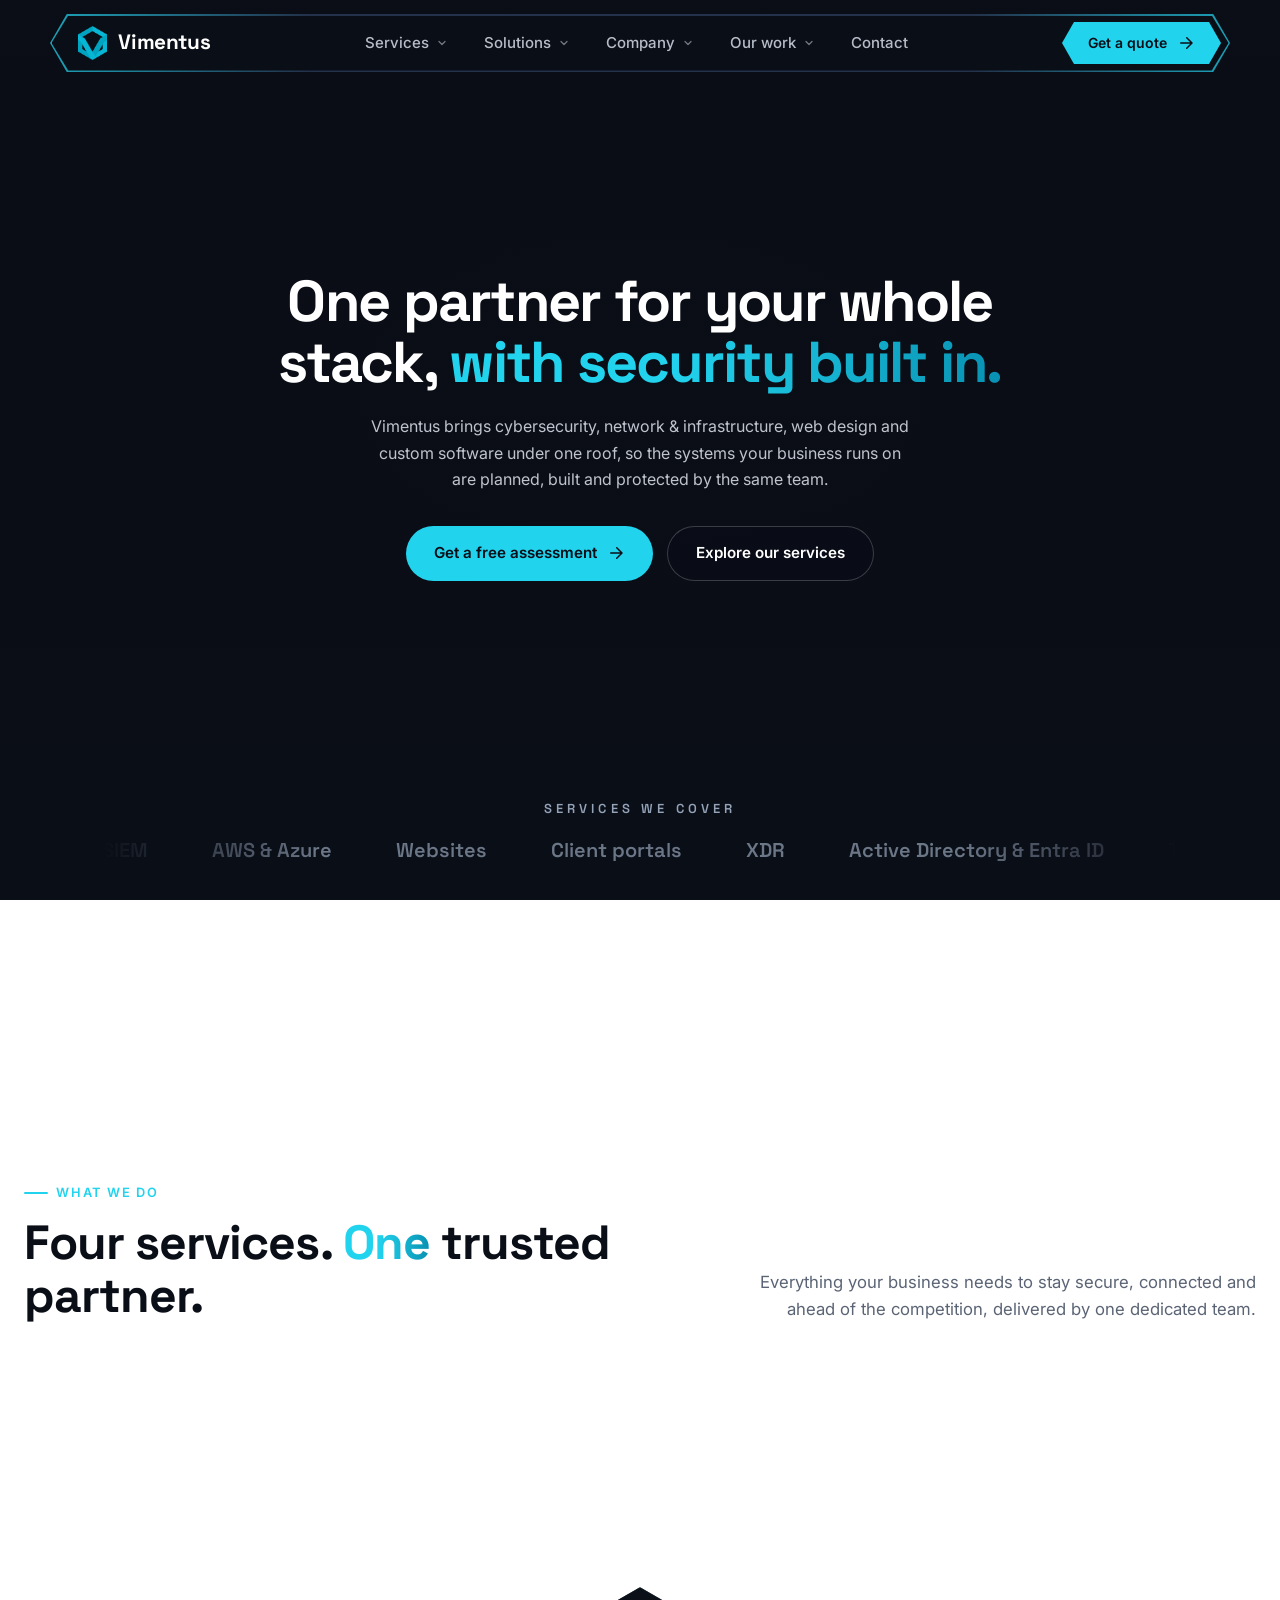
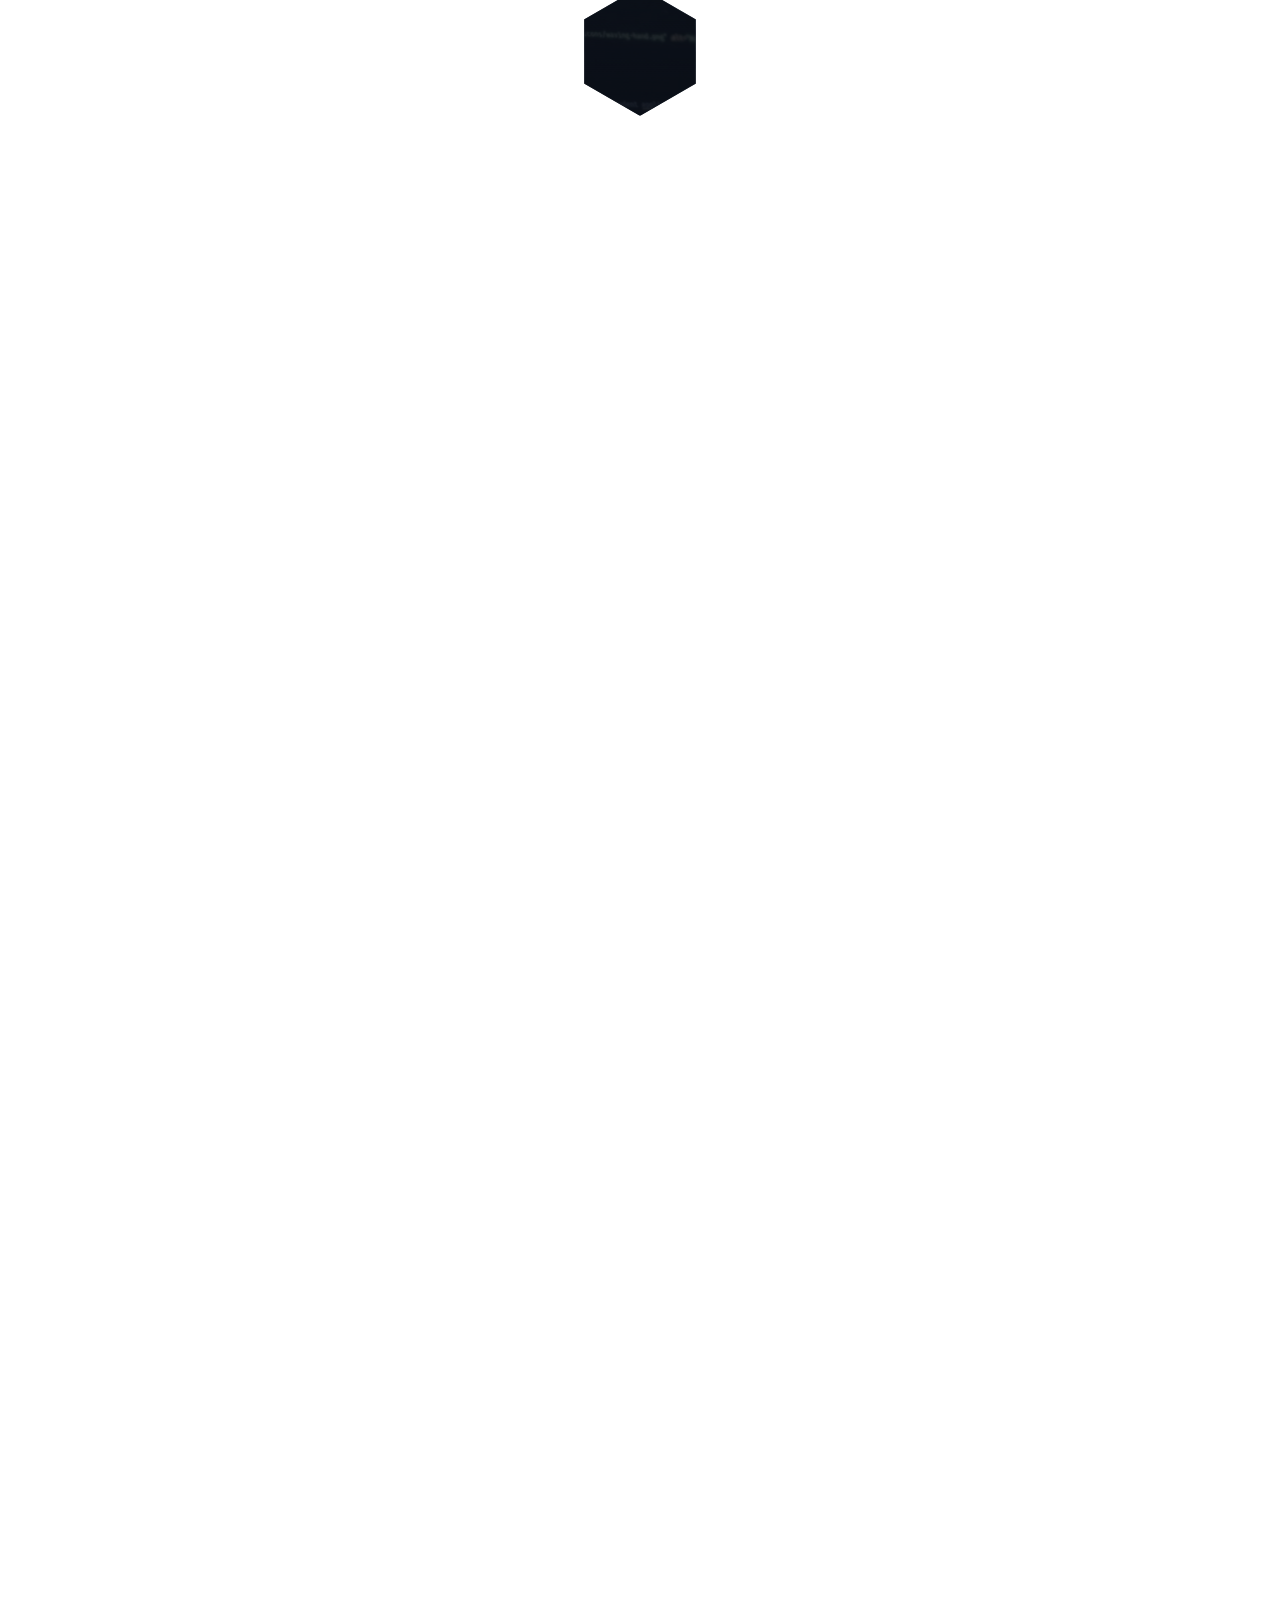
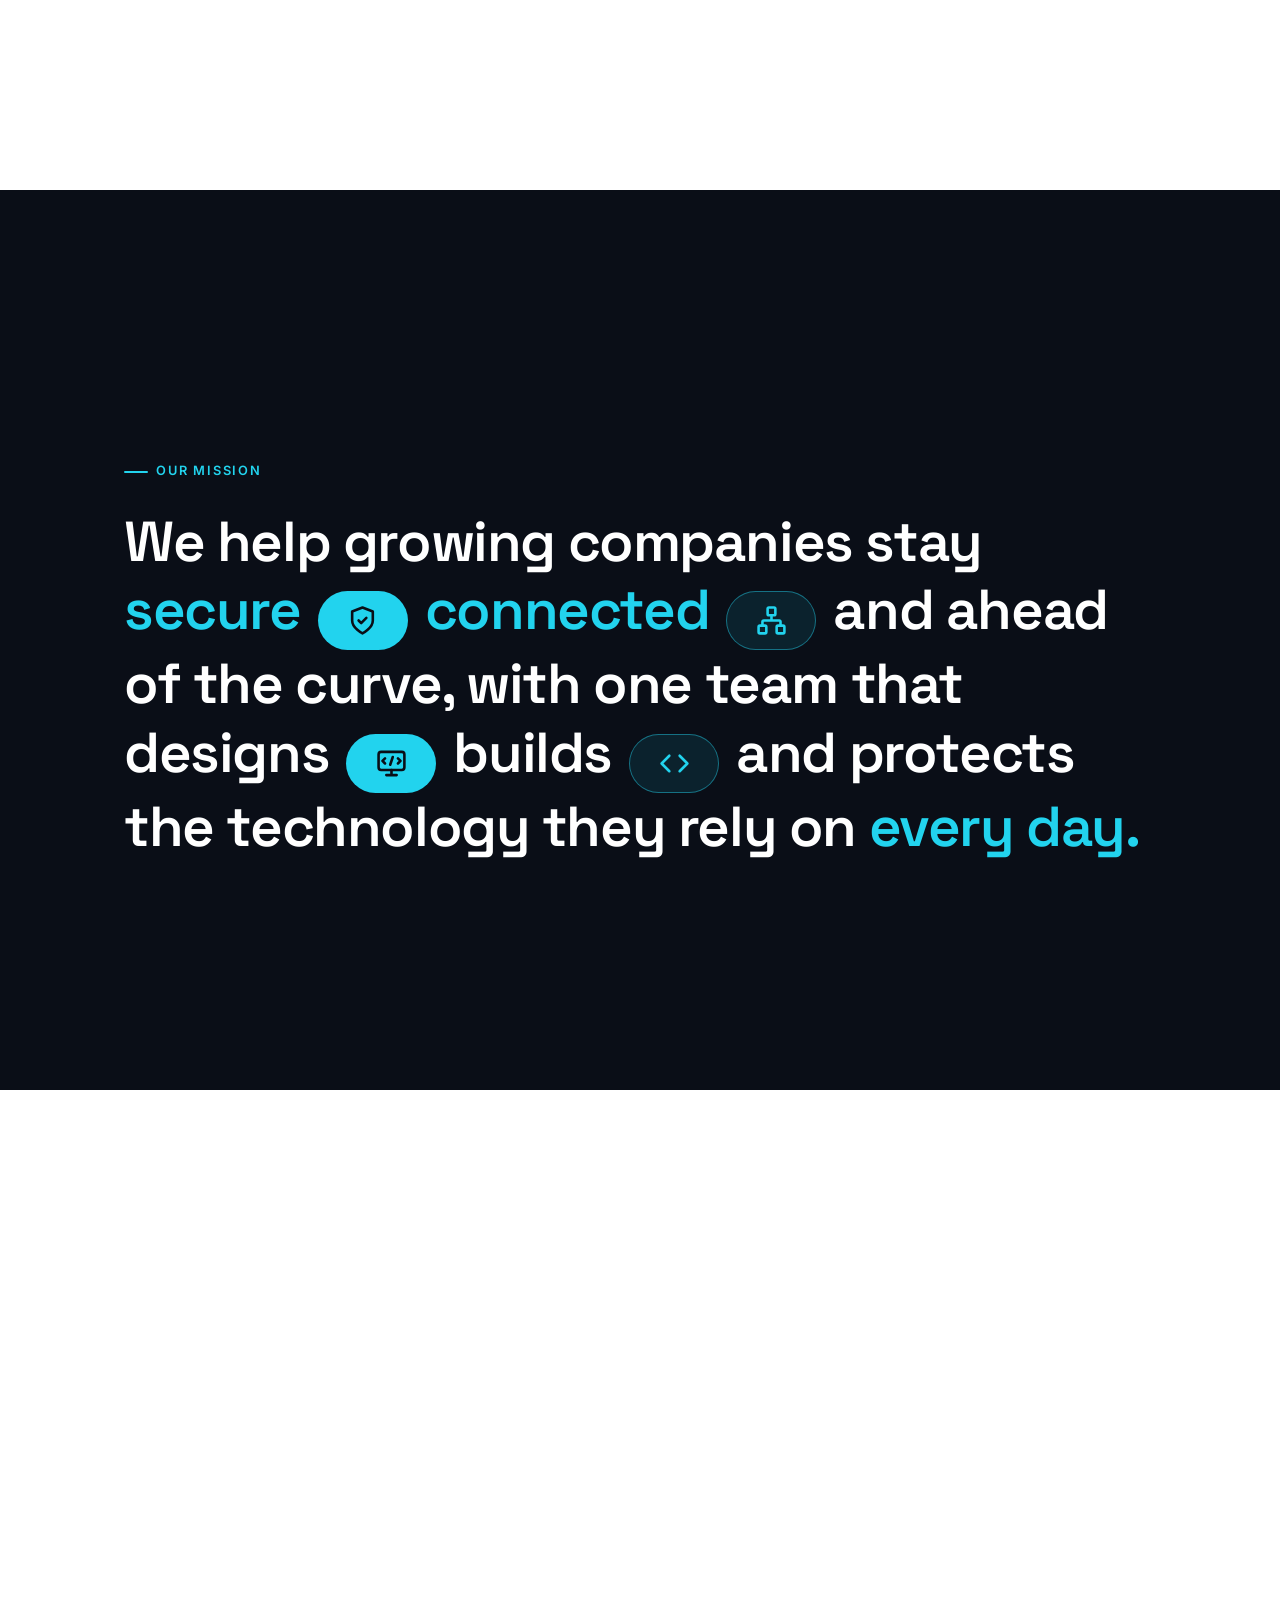
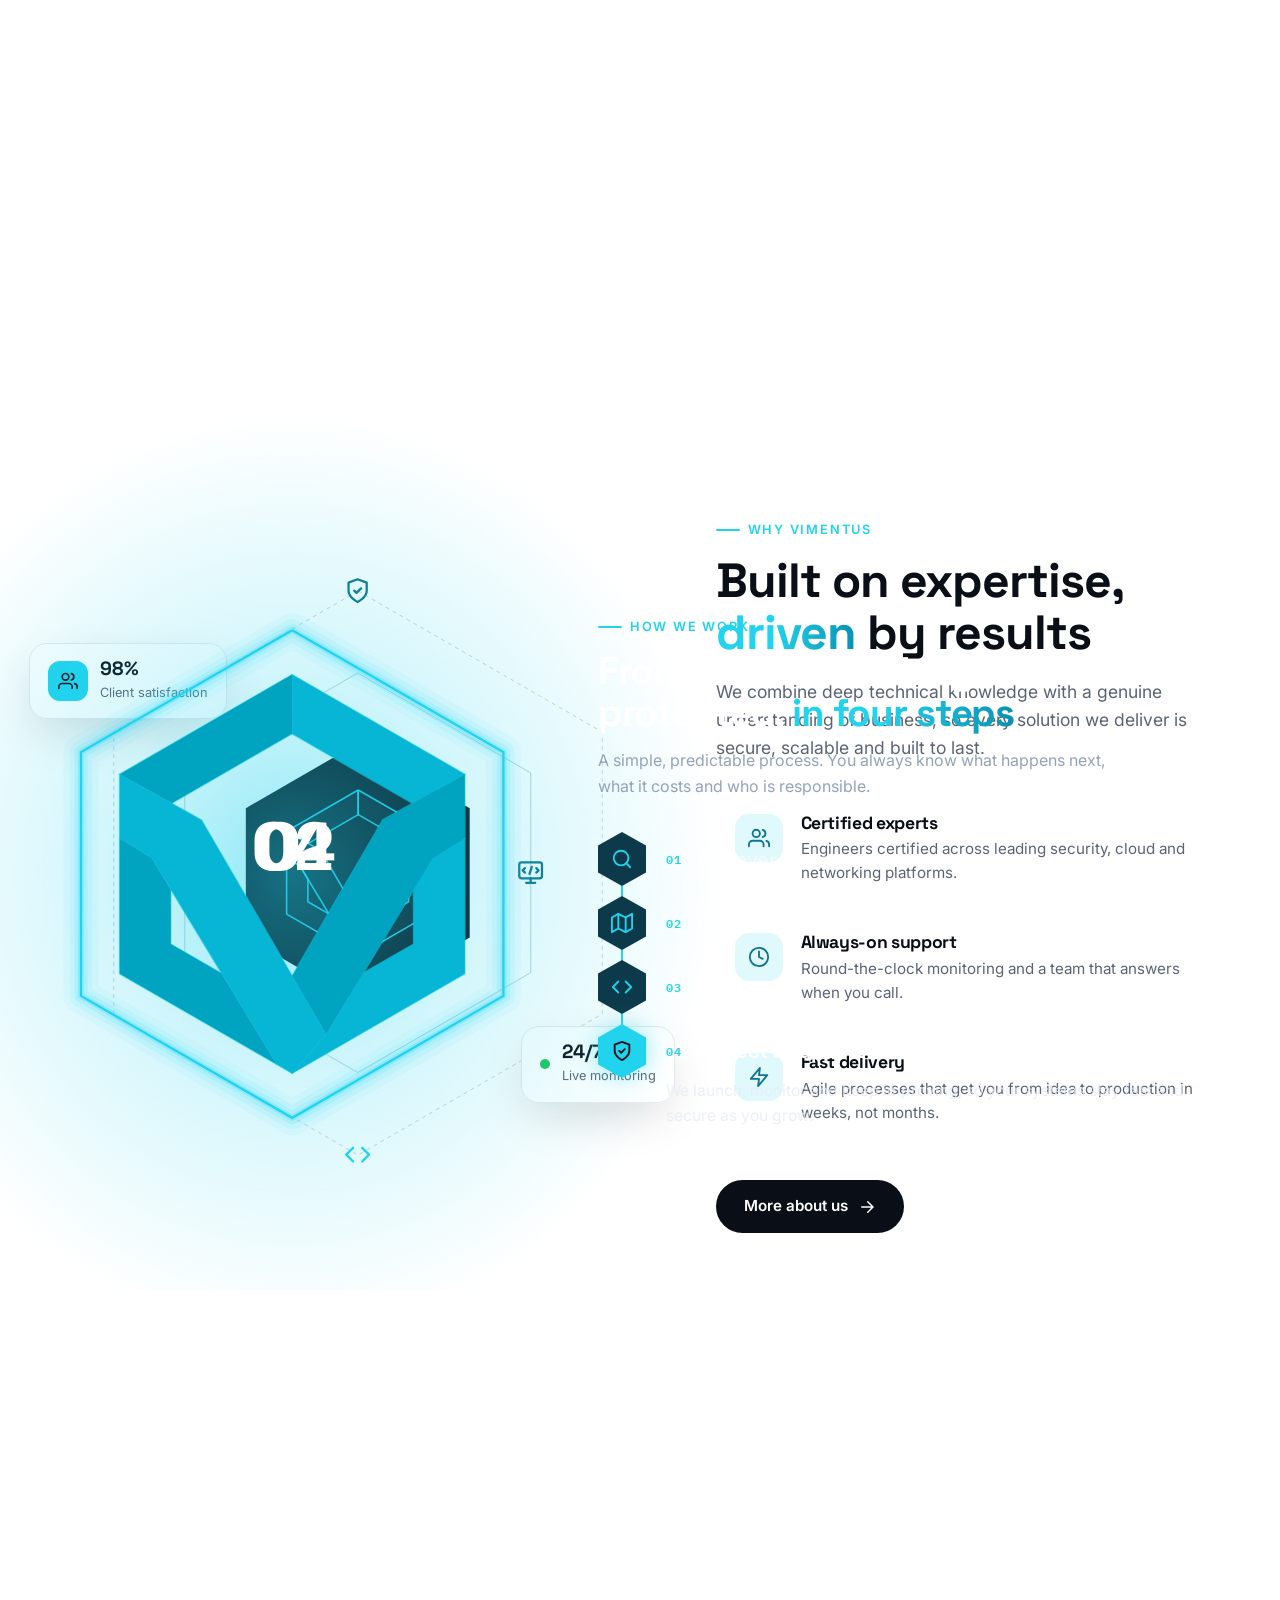
==== commit 1495f3d5: "phone adjustment to scrolling" ====
--- a/index.html
+++ b/index.html
@@ -3,6 +3,7 @@
 <head>
   <meta charset="UTF-8" />
   <meta name="viewport" content="width=device-width, initial-scale=1.0" />
+  <meta name="theme-color" content="#0a0e17" />
   <title>Vimentus — Secure, Scalable Technology Solutions</title>
   <meta name="description" content="Cybersecurity, network & infrastructure, web design & development and custom software for growing businesses." />
 
@@ -62,31 +63,27 @@
           <!-- Services -->
           <li class="nav__item has-mega">
             <button class="nav__link" aria-expanded="false">Services <svg class="chev"><use href="#i-chev"/></svg></button>
-            <div class="mega mega--wide">
-              <div class="mega__grid">
-                <a href="services/cybersecurity.html" class="mega__link">
-                  <span class="mega__icon"><svg><use href="#i-shield"/></svg></span>
-                  <span><span class="mega__title">Cybersecurity</span><span class="mega__desc">Audits, pentesting, SOC &amp; threat protection.</span></span>
-                </a>
-                <a href="services/network-infrastructure.html" class="mega__link">
-                  <span class="mega__icon"><svg><use href="#i-network"/></svg></span>
-                  <span><span class="mega__title">Network &amp; Infrastructure</span><span class="mega__desc">Design, deployment and 24/7 monitoring.</span></span>
-                </a>
-                <div class="mega__feature">
-                  <div>
-                    <h4>Free security assessment</h4>
-                    <p>Find out where your business is exposed — in under a week.</p>
-                  </div>
-                  <a href="contact.html">Book now <svg width="16" height="16"><use href="#i-arrow"/></svg></a>
+            <div class="mega">
+              <div class="mega__in">
+                <div class="mega__cards">
+                  <a href="services/cybersecurity.html" class="mcard" style="--k:0">
+                    <img data-src="img/menu/cyber.jpg" alt="" width="800" height="560" decoding="async" />
+                    <span class="mcard__text"><span class="mega__icon"><svg><use href="#i-shield"/></svg></span><span class="mega__title">Cybersecurity</span><span class="mega__desc"><span>Audits, pentesting, SOC &amp; threat protection.</span></span></span>
+                  </a>
+                  <a href="services/network-infrastructure.html" class="mcard" style="--k:1">
+                    <img data-src="img/menu/infra.jpg" alt="" width="800" height="560" decoding="async" />
+                    <span class="mcard__text"><span class="mega__icon"><svg><use href="#i-network"/></svg></span><span class="mega__title">Network &amp; Infrastructure</span><span class="mega__desc"><span>Design, deployment and 24/7 monitoring.</span></span></span>
+                  </a>
+                  <a href="services/web-development.html" class="mcard" style="--k:2">
+                    <img data-src="img/menu/web.jpg" alt="" width="800" height="560" decoding="async" />
+                    <span class="mcard__text"><span class="mega__icon"><svg><use href="#i-web"/></svg></span><span class="mega__title">Web Design &amp; Development</span><span class="mega__desc"><span>Fast, beautiful sites and web apps.</span></span></span>
+                  </a>
+                  <a href="services/custom-software.html" class="mcard" style="--k:3">
+                    <img data-src="img/menu/software.jpg" alt="" width="800" height="560" decoding="async" />
+                    <span class="mcard__text"><span class="mega__icon"><svg><use href="#i-code"/></svg></span><span class="mega__title">Custom Software</span><span class="mega__desc"><span>Tailor-made tools built around your workflow.</span></span></span>
+                  </a>
                 </div>
-                <a href="services/web-development.html" class="mega__link">
-                  <span class="mega__icon"><svg><use href="#i-web"/></svg></span>
-                  <span><span class="mega__title">Web Design &amp; Development</span><span class="mega__desc">Fast, beautiful sites and web apps.</span></span>
-                </a>
-                <a href="services/custom-software.html" class="mega__link">
-                  <span class="mega__icon"><svg><use href="#i-code"/></svg></span>
-                  <span><span class="mega__title">Custom Software</span><span class="mega__desc">Tailor-made tools built around your workflow.</span></span>
-                </a>
+                <a href="contact.html" class="mega__strip" style="--k:4"><span><b>Free security assessment</b><em>Find out where your business is exposed — in under a week.</em></span><span class="mega__go">Book now <svg><use href="#i-arrow"/></svg></span></a>
               </div>
             </div>
           </li>
@@ -94,34 +91,20 @@
           <!-- Solutions -->
           <li class="nav__item has-mega">
             <button class="nav__link" aria-expanded="false">Solutions <svg class="chev"><use href="#i-chev"/></svg></button>
-            <div class="mega">
-              <div class="mega__grid">
-                <p class="mega__heading">By industry</p>
-                <a href="solutions/finance.html" class="mega__link">
-                  <span class="mega__icon"><svg><use href="#i-bank"/></svg></span>
-                  <span><span class="mega__title">Finance</span><span class="mega__desc">Compliance-ready systems.</span></span>
-                </a>
-                <a href="solutions/healthcare.html" class="mega__link">
-                  <span class="mega__icon"><svg><use href="#i-heart"/></svg></span>
-                  <span><span class="mega__title">Healthcare</span><span class="mega__desc">Protect patient data.</span></span>
-                </a>
-                <a href="solutions/ecommerce.html" class="mega__link">
-                  <span class="mega__icon"><svg><use href="#i-cart"/></svg></span>
-                  <span><span class="mega__title">E-commerce</span><span class="mega__desc">Stores that scale.</span></span>
-                </a>
-                <a href="solutions/enterprise.html" class="mega__link">
-                  <span class="mega__icon"><svg><use href="#i-building"/></svg></span>
-                  <span><span class="mega__title">Enterprise</span><span class="mega__desc">Modernise legacy IT.</span></span>
-                </a>
-                <p class="mega__heading">By need</p>
-                <a href="solutions/cloud-migration.html" class="mega__link">
-                  <span class="mega__icon"><svg><use href="#i-cloud"/></svg></span>
-                  <span><span class="mega__title">Cloud Migration</span><span class="mega__desc">Move safely to the cloud.</span></span>
-                </a>
-                <a href="solutions/startups.html" class="mega__link">
-                  <span class="mega__icon"><svg><use href="#i-rocket"/></svg></span>
-                  <span><span class="mega__title">Startups</span><span class="mega__desc">From MVP to launch.</span></span>
-                </a>
+            <div class="mega mega--hexes">
+              <div class="mega__in">
+                <div class="mega__hexes">
+                  <div class="mega__group" role="group" aria-label="By industry" style="--k:0">
+                    <a href="solutions/finance.html" class="hexlink" style="--k:0"><span class="hexlink__hex"><svg><use href="#i-bank"/></svg></span><span class="mega__title">Finance</span><span class="mega__desc">Compliance-ready systems.</span></a>
+                    <a href="solutions/healthcare.html" class="hexlink" style="--k:1"><span class="hexlink__hex"><svg><use href="#i-heart"/></svg></span><span class="mega__title">Healthcare</span><span class="mega__desc">Protect patient data.</span></a>
+                    <a href="solutions/ecommerce.html" class="hexlink" style="--k:2"><span class="hexlink__hex"><svg><use href="#i-cart"/></svg></span><span class="mega__title">E-commerce</span><span class="mega__desc">Stores that scale.</span></a>
+                    <a href="solutions/enterprise.html" class="hexlink" style="--k:3"><span class="hexlink__hex"><svg><use href="#i-building"/></svg></span><span class="mega__title">Enterprise</span><span class="mega__desc">Modernise legacy IT.</span></a>
+                  </div>
+                  <div class="mega__group" role="group" aria-label="By need" style="--k:4">
+                    <a href="solutions/cloud-migration.html" class="hexlink" style="--k:4"><span class="hexlink__hex"><svg><use href="#i-cloud"/></svg></span><span class="mega__title">Cloud Migration</span><span class="mega__desc">Move safely to the cloud.</span></a>
+                    <a href="solutions/startups.html" class="hexlink" style="--k:5"><span class="hexlink__hex"><svg><use href="#i-rocket"/></svg></span><span class="mega__title">Startups</span><span class="mega__desc">From MVP to launch.</span></a>
+                  </div>
+                </div>
               </div>
             </div>
           </li>
@@ -129,24 +112,16 @@
           <!-- Company -->
           <li class="nav__item has-mega">
             <button class="nav__link" aria-expanded="false">Company <svg class="chev"><use href="#i-chev"/></svg></button>
-            <div class="mega">
-              <div class="mega__grid">
-                <a href="about.html" class="mega__link">
-                  <span class="mega__icon"><svg><use href="#i-info"/></svg></span>
-                  <span><span class="mega__title">About Us</span><span class="mega__desc">Our story and mission.</span></span>
-                </a>
-                <a href="team.html" class="mega__link">
-                  <span class="mega__icon"><svg><use href="#i-users"/></svg></span>
-                  <span><span class="mega__title">Our Team</span><span class="mega__desc">Meet the experts.</span></span>
-                </a>
-                <a href="careers.html" class="mega__link">
-                  <span class="mega__icon"><svg><use href="#i-briefcase"/></svg></span>
-                  <span><span class="mega__title">Careers</span><span class="mega__desc">Join us — we're hiring.</span></span>
-                </a>
-                <a href="blog.html" class="mega__link">
-                  <span class="mega__icon"><svg><use href="#i-book"/></svg></span>
-                  <span><span class="mega__title">Blog &amp; Insights</span><span class="mega__desc">News, guides and research.</span></span>
-                </a>
+            <div class="mega mega--hexes mega--few">
+              <div class="mega__in">
+                <div class="mega__hexes">
+                  <div class="mega__group" role="group" aria-label="Company" style="--k:0">
+                    <a href="about.html" class="hexlink" style="--k:0"><span class="hexlink__hex"><svg><use href="#i-info"/></svg></span><span class="mega__title">About Us</span><span class="mega__desc">Our story and mission.</span></a>
+                    <a href="team.html" class="hexlink" style="--k:1"><span class="hexlink__hex"><svg><use href="#i-users"/></svg></span><span class="mega__title">Our Team</span><span class="mega__desc">Meet the experts.</span></a>
+                    <a href="careers.html" class="hexlink" style="--k:2"><span class="hexlink__hex"><svg><use href="#i-briefcase"/></svg></span><span class="mega__title">Careers</span><span class="mega__desc">Join us — we're hiring.</span></a>
+                    <a href="blog.html" class="hexlink" style="--k:3"><span class="hexlink__hex"><svg><use href="#i-book"/></svg></span><span class="mega__title">Blog &amp; Insights</span><span class="mega__desc">News, guides and research.</span></a>
+                  </div>
+                </div>
               </div>
             </div>
           </li>
@@ -154,35 +129,36 @@
           <!-- Our work -->
           <li class="nav__item has-mega">
             <button class="nav__link" aria-expanded="false">Our work <svg class="chev"><use href="#i-chev"/></svg></button>
-            <div class="mega mega--wide">
-              <div class="mega__grid">
-                <a href="work/security-monitoring-wazuh.html" class="mega__link">
-                  <span class="mega__icon"><svg><use href="#i-shield"/></svg></span>
-                  <span><span class="mega__title">Security monitoring with Wazuh</span><span class="mega__desc">Open-source SIEM, EDR and network watch.</span></span>
-                </a>
-                <a href="work/gym-admin-portal-qr-access.html" class="mega__link">
-                  <span class="mega__icon"><svg><use href="#i-code"/></svg></span>
-                  <span><span class="mega__title">Gym portal with QR access</span><span class="mega__desc">Members get in with a code on their phone.</span></span>
-                </a>
-                <div class="mega__feature">
-                  <div>
-                    <h4>See all our work</h4>
-                    <p>Real projects, planned, built and secured by one team.</p>
-                  </div>
-                  <a href="index.html#work">View projects <svg width="16" height="16"><use href="#i-arrow"/></svg></a>
+            <div class="mega">
+              <div class="mega__in">
+                <div class="mega__cards">
+                  <a href="work/security-monitoring-wazuh.html" class="pcard" style="--k:0">
+                    <span class="pcard__shot"><img data-src="img/menu/work-wazuh.jpg" alt="" width="640" height="400" decoding="async" /></span>
+                    <span class="pcard__text"><span class="mega__icon"><svg><use href="#i-shield"/></svg></span><span class="mega__title">Security monitoring with Wazuh</span><span class="mega__desc">Open-source SIEM, EDR and network watch.</span></span>
+                  </a>
+                  <a href="work/gym-admin-portal-qr-access.html" class="pcard" style="--k:1">
+                    <span class="pcard__shot"><img data-src="img/menu/work-gym.jpg" alt="" width="640" height="400" decoding="async" /></span>
+                    <span class="pcard__text"><span class="mega__icon"><svg><use href="#i-code"/></svg></span><span class="mega__title">Gym portal with QR access</span><span class="mega__desc">Members get in with a code on their phone.</span></span>
+                  </a>
+                  <a href="work/landscaping-company-website.html" class="pcard" style="--k:2">
+                    <span class="pcard__shot"><img data-src="img/menu/work-garden.jpg" alt="" width="640" height="400" decoding="async" /></span>
+                    <span class="pcard__text"><span class="mega__icon"><svg><use href="#i-web"/></svg></span><span class="mega__title">Landscaping company website</span><span class="mega__desc">3D, parallax and fast on any device.</span></span>
+                  </a>
+                  <a href="work/segmented-network-asset-map.html" class="pcard" style="--k:3">
+                    <span class="pcard__shot"><img data-src="img/menu/work-netbox.jpg" alt="" width="640" height="400" decoding="async" /></span>
+                    <span class="pcard__text"><span class="mega__icon"><svg><use href="#i-network"/></svg></span><span class="mega__title">Segmented network &amp; asset map</span><span class="mega__desc">DMZ, protected zones, all in NetBox.</span></span>
+                  </a>
                 </div>
-                <a href="work/landscaping-company-website.html" class="mega__link">
-                  <span class="mega__icon"><svg><use href="#i-web"/></svg></span>
-                  <span><span class="mega__title">Landscaping company website</span><span class="mega__desc">3D, parallax and fast on any device.</span></span>
-                </a>
-                <a href="work/segmented-network-asset-map.html" class="mega__link">
-                  <span class="mega__icon"><svg><use href="#i-network"/></svg></span>
-                  <span><span class="mega__title">Segmented network &amp; asset map</span><span class="mega__desc">DMZ, protected zones, all in NetBox.</span></span>
-                </a>
+                <a href="index.html#work" class="mega__strip" style="--k:4"><span><b>See all our work</b><em>Real projects, planned, built and secured by one team.</em></span><span class="mega__go">View projects <svg><use href="#i-arrow"/></svg></span></a>
               </div>
             </div>
           </li>
           <li class="nav__item"><a href="contact.html" class="nav__link">Contact</a></li>
+          <!-- phone menu only -->
+          <li class="nav__foot">
+            <a href="contact.html" class="btn btn--primary">Get a quote <svg><use href="#i-arrow"/></svg></a>
+            <p><a href="mailto:info@vimentus.com">info@vimentus.com</a><a href="tel:+421948316331">+421 948 316 331</a></p>
+          </li>
         </ul>
       </nav>
 
@@ -195,7 +171,7 @@
     </div>
   </header>
 
-  <main>
+  <main class="main--home">
     <!-- =====================================================
          OPENING: hero + services ticker fill the first screen; on scroll the whole scene
          closes into a hexagon, which lands in the middle of What we do and splits into
@@ -498,7 +474,6 @@
                     <h3><span class="flow__num">01</span>Discover &amp; assess</h3>
                     <div class="flow__more"><div>
                       <p>We learn how your business runs, review your systems and map the real risks and opportunities, before recommending anything.</p>
-                      <ul class="flow__checks"><li>Free consultation</li><li>Systems &amp; security audit</li><li>Risk report</li></ul>
                     </div></div>
                   </div>
                 </li>
@@ -508,7 +483,6 @@
                     <h3><span class="flow__num">02</span>Plan &amp; design</h3>
                     <div class="flow__more"><div>
                       <p>A written plan in plain language, with scope, timeline and a fixed price agreed up front, and the work prioritised by impact.</p>
-                      <ul class="flow__checks"><li>Roadmap</li><li>Architecture</li><li>Fixed quote</li></ul>
                     </div></div>
                   </div>
                 </li>
@@ -518,7 +492,6 @@
                     <h3><span class="flow__num">03</span>Build</h3>
                     <div class="flow__more"><div>
                       <p>Our engineers deliver with minimal disruption, with security built in from the first day, not bolted on at the end.</p>
-                      <ul class="flow__checks"><li>Agile sprints</li><li>Security built in</li><li>Thorough testing</li></ul>
                     </div></div>
                   </div>
                 </li>
@@ -528,7 +501,6 @@
                     <h3><span class="flow__num">04</span>Protect &amp; support</h3>
                     <div class="flow__more"><div>
                       <p>We launch, monitor and keep improving, so your systems stay fast and secure as you grow.</p>
-                      <ul class="flow__checks"><li>Smooth go-live</li><li>24/7 monitoring</li><li>Ongoing support</li></ul>
                     </div></div>
                   </div>
                 </li>
--- a/styles.css
+++ b/styles.css
@@ -50,15 +50,17 @@
 *::before,
 *::after { box-sizing: border-box; margin: 0; padding: 0; }
 
-html { scroll-behavior: smooth; }
+html { scroll-behavior: smooth; background: var(--color-navy); } /* navy: what shows behind the phone's bars and when the page bounces */
 
 body {
   font-family: var(--font-body);
   color: var(--color-text);
-  background: var(--color-white);
+  background: var(--color-navy);
   line-height: 1.6;
   -webkit-font-smoothing: antialiased;
 }
+main { background: var(--color-white); padding-bottom: 120px; } /* the gap above the footer */
+.main--home { padding-bottom: 0; }
 /* Clip anything wider than the screen, on both html and body: phones ignore it on body
    alone and zoom out instead. "clip" (unlike "hidden") keeps the pinned sections working. */
 html, body { overflow-x: hidden; }
@@ -151,168 +153,298 @@
 .btn--sm { padding: 10px 20px; font-size: 0.875rem; }
 
 /* =========================================================
-   NAVBAR (with mega menus)
+   NAVBAR — a floating solid bar in the logo's shape: a hexagon stretched sideways
+   --bar-* = its size; --hx = how far its points reach in (a regular hexagon's angle).
+   script.js ("Navbar") opens the panels (.is-open), slides .nav__glide under the hovered
+   link and marks where you are (.is-here).
    ========================================================= */
+:root { --bar-h: 58px; --bar-top: 14px; --bar-side: 16px; --bar-max: 1180px; }
 .nav {
   position: fixed;
   inset: 0 0 auto 0;
   height: var(--nav-height);
   z-index: 100;
-  background: var(--color-navy); /* solid, always on screen (phones too) */
-  box-shadow: 0 1px 0 var(--color-border-dark);
-  transition: height 0.4s;
-}
-.nav.is-scrolled { height: 66px; }
+  padding: var(--bar-top) var(--bar-side) 0;
+  pointer-events: none; /* only the bar itself, not the air around it */
+}
 .nav__inner {
-  height: 100%;
+  --hx: calc(var(--bar-h) * 0.2887);
+  position: relative;
+  isolation: isolate;
   display: flex;
   align-items: center;
   justify-content: space-between;
-  gap: 24px;
-}
+  gap: 20px;
+  height: var(--bar-h);
+  max-width: var(--bar-max);
+  padding: 0 9px 0 28px;
+  pointer-events: auto;
+}
+.nav__inner::before,
+.nav__inner::after { /* the cyan rim, and the solid navy on top of it */
+  content: "";
+  position: absolute;
+  inset: 0;
+  z-index: -2;
+  clip-path: polygon(var(--hx) 0, calc(100% - var(--hx)) 0, 100% 50%, calc(100% - var(--hx)) 100%, var(--hx) 100%, 0 50%);
+  background: linear-gradient(90deg, rgba(34, 211, 238, 0.75), #23314a 22%, #23314a 78%, rgba(34, 211, 238, 0.75));
+}
+.nav__inner::after { inset: 1.5px; z-index: -1; background: var(--color-navy); }
 
 .logo {
   display: flex;
   align-items: center;
-  gap: 10px;
+  gap: 11px;
   font-family: var(--font-heading);
   font-weight: 700;
-  font-size: 1.35rem;
+  font-size: 1.3rem;
+  letter-spacing: -0.02em;
   color: var(--color-white);
 }
 .logo__mark { /* company logo (img/logo.png, a web-sized copy of "img/Vimentus .png") */
-  width: auto; height: 38px;
+  width: auto; height: 36px;
   flex: none;
 }
 .logo span span { color: var(--color-accent); }
-
-.nav__menu { display: flex; align-items: center; gap: 4px; }
-
-.nav__item { position: relative; }
+.nav .logo__mark { height: 34px; transition: transform 0.6s var(--ease); }
+.nav .logo:hover .logo__mark { transform: rotate(60deg); } /* a sixth of a turn: the hexagon lands on itself */
+
+.nav__menu { display: flex; align-items: center; } /* not positioned: the panels and .nav__glide are placed on the whole bar */
+.nav__item { display: flex; align-items: center; height: var(--bar-h); }
 .nav__link {
+  position: relative;
+  z-index: 1;
   display: flex;
   align-items: center;
-  gap: 6px;
-  padding: 10px 16px;
-  border-radius: 999px;
-  color: rgba(255, 255, 255, 0.78);
-  font-size: 0.95rem;
+  gap: 7px;
+  height: 38px;
+  padding: 0 18px;
+  color: rgba(226, 232, 244, 0.8);
+  font-size: 0.94rem;
   font-weight: 500;
-  transition: color 0.25s, background 0.25s;
+  white-space: nowrap;
+  transition: color 0.25s;
 }
 .nav__link:hover,
-.nav__item:focus-within > .nav__link,
-.nav__item.is-open > .nav__link { color: var(--color-white); background: rgba(255, 255, 255, 0.06); }
-.nav__link .chev { width: 14px; height: 14px; transition: transform 0.3s var(--ease); }
-.nav__item:hover .chev,
-.nav__item.is-open .chev { transform: rotate(180deg); }
-
-/* Mega dropdown */
+.nav__item.is-open > .nav__link { color: var(--color-white); }
+.nav__link .chev { width: 12px; height: 12px; opacity: 0.6; transition: transform 0.35s var(--ease), opacity 0.25s, color 0.25s; }
+.nav__item.is-open .chev { transform: rotate(180deg); opacity: 1; color: var(--color-accent); }
+.nav__link::after { /* where you are: a small hexagon */
+  content: "";
+  position: absolute;
+  left: 50%;
+  bottom: -3px;
+  width: 7px;
+  height: 8px;
+  margin-left: -3.5px;
+  clip-path: polygon(50% 0, 100% 25%, 100% 75%, 50% 100%, 0 75%, 0 25%);
+  background: var(--color-accent);
+  transform: scale(0);
+  transition: transform 0.4s var(--ease);
+}
+.nav__item.is-here > .nav__link { color: var(--color-white); }
+.nav__item.is-here > .nav__link::after { transform: none; }
+.nav__glide { /* slides under the hovered link */
+  position: absolute;
+  left: 0;
+  top: 50%;
+  width: var(--w, 100px);
+  height: 38px;
+  margin-top: -19px;
+  clip-path: polygon(11px 0, calc(100% - 11px) 0, 100% 50%, calc(100% - 11px) 100%, 11px 100%, 0 50%);
+  background: rgba(34, 211, 238, 0.14);
+  transform: translateX(var(--x, 0));
+  opacity: 0;
+  pointer-events: none;
+  transition: opacity 0.25s, transform 0.45s var(--ease), width 0.45s var(--ease);
+}
+.nav__glide.is-on { opacity: 1; }
+
+/* ---------- Dropdowns: all open in the same place, centred under the bar ----------
+   Services = photo panels that widen (like "What we do"), Our work = project screens,
+   Solutions / Company = hexagon tiles. Pictures (img/menu) load when the menu is first used. */
 .mega {
   position: absolute;
-  top: calc(100% + 14px);
+  top: calc(100% + 10px);
   left: 50%;
-  transform: translate(-50%, 10px);
-  min-width: 560px;
-  padding: 24px;
-  border-radius: var(--radius);
-  background: rgba(17, 24, 39, 0.96);
-  backdrop-filter: blur(16px);
-  border: 1px solid var(--color-border-dark);
-  box-shadow: 0 30px 60px -20px rgba(0, 0, 0, 0.6);
+  width: 100%;
+  padding: 14px;
+  border: 1.5px solid transparent; /* the same rim as the bar's */
+  border-radius: 28px;
+  background:
+    linear-gradient(#0b111c, #0b111c) padding-box,
+    linear-gradient(90deg, rgba(34, 211, 238, 0.6), #23314a 22%, #23314a 78%, rgba(34, 211, 238, 0.6)) border-box;
+  box-shadow: 0 40px 80px -24px rgba(0, 0, 0, 0.7);
   opacity: 0;
   visibility: hidden;
-  transition: opacity 0.3s var(--ease), transform 0.3s var(--ease), visibility 0.3s;
-}
-.mega::before { /* hover bridge */
-  content: ""; position: absolute; left: 0; right: 0; top: -16px; height: 16px;
-}
-.nav__item:hover > .mega,
-.nav__item:focus-within > .mega,
+  transform: translate(-50%, -10px);
+  transition: opacity 0.2s ease, transform 0.35s var(--ease), visibility 0s 0.2s;
+}
+.mega--hexes { width: min(1080px, 100%); padding: 30px 26px 28px; }
+.mega--few { width: min(800px, 100%); }
+.mega::before { content: ""; position: absolute; left: 0; right: 0; top: -14px; height: 14px; } /* hover bridge */
 .nav__item.is-open > .mega {
   opacity: 1;
   visibility: visible;
   transform: translate(-50%, 0);
-}
-.mega--wide { min-width: 760px; }
-.mega__grid { display: grid; grid-template-columns: repeat(2, 1fr); gap: 6px; }
-.mega--wide .mega__grid { grid-template-columns: 1fr 1fr 260px; }
-
-.mega__link {
-  display: flex;
-  gap: 14px;
-  padding: 14px;
-  border-radius: var(--radius-sm);
-  transition: background 0.25s;
-}
-.mega__link:hover { background: rgba(255, 255, 255, 0.05); }
+  transition: opacity 0.25s ease, transform 0.5s var(--ease), visibility 0s;
+}
+/* the pieces come in one after another */
+.mega__cards > *, .mega__hexes > * { --in: calc(var(--k, 0) * 45ms); }
+.mega :is(.mcard, .pcard, .hexlink, .mega__strip, .mega__group) { opacity: 0; translate: 0 16px; }
+.nav__item.is-open :is(.mcard, .pcard, .hexlink, .mega__strip, .mega__group) {
+  opacity: 1;
+  translate: 0 0;
+  transition: opacity 0.4s ease calc(60ms + var(--k, 0) * 45ms), translate 0.6s var(--ease) calc(60ms + var(--k, 0) * 45ms), flex-grow 0.6s var(--ease);
+}
+.mega__title { display: block; font-family: var(--font-heading); font-weight: 600; font-size: 1.08rem; line-height: 1.25; letter-spacing: -0.015em; color: var(--color-white); transition: color 0.25s; }
+.mega__desc { display: block; font-size: 0.86rem; line-height: 1.5; color: var(--color-muted-dark); }
 .mega__icon {
-  flex-shrink: 0;
-  width: 40px; height: 40px;
-  border-radius: 10px;
-  display: grid; place-items: center;
-  background: rgba(34, 211, 238, 0.1);
+  flex: none;
+  display: grid;
+  place-items: center;
+  width: 42px;
+  height: 48px;
+  clip-path: polygon(50% 0, 100% 25%, 100% 75%, 50% 100%, 0 75%, 0 25%);
+  background: #0d3440;
   color: var(--color-accent);
-  transition: background 0.25s, color 0.25s;
-}
-.mega__link:hover .mega__icon { background: var(--color-accent); color: var(--color-navy); }
+  transition: background 0.3s, color 0.3s;
+}
 .mega__icon svg { width: 20px; height: 20px; }
-.mega__title { color: var(--color-white); font-weight: 600; font-size: 0.95rem; }
-.mega__desc { color: var(--color-muted-dark); font-size: 0.83rem; line-height: 1.45; margin-top: 2px; }
-
-.mega__feature {
-  grid-row: span 2;
-  padding: 22px;
-  border-radius: var(--radius-sm);
-  background: var(--gradient-brand);
-  color: var(--color-navy);
-  display: flex;
-  flex-direction: column;
-  justify-content: space-between;
-  gap: 16px;
-}
-.mega__feature h4 { font-size: 1.15rem; }
-.mega__feature p { font-size: 0.85rem; opacity: 0.85; }
-.mega__feature a { font-weight: 600; font-size: 0.9rem; display: inline-flex; gap: 6px; align-items: center; }
-
-.mega__heading {
-  grid-column: 1 / -1;
-  font-size: 0.72rem;
-  letter-spacing: 0.14em;
-  text-transform: uppercase;
-  color: var(--color-muted-dark);
-  padding: 0 14px 6px;
-}
+
+/* Services: photo panels; the hovered one (the first, to begin with) widens */
+.mega__cards { display: flex; gap: 10px; }
+.mcard {
+  position: relative;
+  isolation: isolate;
+  flex: 1 1 0;
+  min-width: 0;
+  height: 300px;
+  overflow: hidden;
+  border-radius: 18px;
+  background: var(--color-navy-2);
+}
+.mcard img, .pcard img { display: block; max-width: none; opacity: 0; transition: opacity 0.5s ease, transform 1.2s var(--ease), filter 0.6s ease; }
+.mcard img.is-loaded, .pcard img.is-loaded { opacity: 1; }
+.mcard img { position: absolute; left: 50%; top: 0; z-index: -2; width: 480px; height: 100%; margin-left: -240px; object-fit: cover; filter: grayscale(0.75) brightness(0.75); transform: scale(1.1); }
+.mcard::after { content: ""; position: absolute; inset: 0; z-index: -1; background: linear-gradient(0deg, rgba(10, 14, 23, 0.94) 4%, rgba(10, 14, 23, 0.55) 40%, rgba(10, 14, 23, 0) 74%); }
+.mcard__text { position: absolute; left: 20px; right: 20px; bottom: 20px; display: grid; grid-template-columns: minmax(0, 1fr); gap: 12px; }
+.mcard .mega__desc { display: grid; grid-template-rows: 0fr; grid-template-columns: minmax(0, 1fr); margin-top: -12px; overflow: hidden; color: rgba(230, 235, 245, 0.8); opacity: 0; transition: grid-template-rows 0.5s var(--ease), margin-top 0.5s var(--ease), opacity 0.3s ease; }
+.mcard .mega__desc > span { min-height: 0; width: 300px; overflow: hidden; }
+.mcard:is(:hover, :focus-visible),
+.mega__cards:not(:has(.mcard:is(:hover, :focus-visible))) .mcard:first-child { flex-grow: 1.75; }
+.mcard:is(:hover, :focus-visible) img,
+.mega__cards:not(:has(.mcard:is(:hover, :focus-visible))) .mcard:first-child img { filter: none; transform: none; }
+.mcard:is(:hover, :focus-visible) .mega__icon,
+.mega__cards:not(:has(.mcard:is(:hover, :focus-visible))) .mcard:first-child .mega__icon { background: var(--color-accent); color: var(--color-navy); }
+.mcard:is(:hover, :focus-visible) .mega__desc,
+.mega__cards:not(:has(.mcard:is(:hover, :focus-visible))) .mcard:first-child .mega__desc { grid-template-rows: 1fr; margin-top: -6px; opacity: 1; transition-delay: 0s, 0s, 0.15s; }
+
+/* Our work: the project's screen, its name under it */
+.pcard { flex: 1 1 0; min-width: 0; padding: 8px 8px 16px; border-radius: 18px; background: #111a29; }
+.pcard__shot { position: relative; display: block; aspect-ratio: 16 / 10; overflow: hidden; border-radius: 12px; background: var(--color-navy); }
+.pcard img { width: 100%; height: 100%; object-fit: cover; object-position: 0 0; transform-origin: 0 0; }
+.pcard:is(:hover, :focus-visible) img { transform: scale(1.07); }
+.pcard__shot::after { content: ""; position: absolute; inset: 0; border-radius: 12px; box-shadow: inset 0 0 0 2px var(--color-accent); opacity: 0; transition: opacity 0.3s; }
+.pcard:is(:hover, :focus-visible) .pcard__shot::after { opacity: 1; }
+.pcard__text { display: grid; gap: 5px; padding: 15px 10px 0; }
+.pcard .mega__icon { display: none; }
+.pcard:is(:hover, :focus-visible) .mega__title, .hexlink:is(:hover, :focus-visible) .mega__title { color: var(--color-accent); }
+
+/* Solutions, Company: hexagon tiles */
+.mega__hexes { display: flex; justify-content: center; }
+.mega__group { display: flex; }
+.mega__group + .mega__group { position: relative; margin-left: 24px; padding-left: 24px; }
+.mega__group + .mega__group::before { content: ""; position: absolute; left: 0; top: 6px; bottom: 6px; width: 1px; background: #23314a; }
+.hexlink { display: grid; justify-items: center; align-content: start; width: 162px; padding: 0 8px; text-align: center; }
+.hexlink__hex {
+  position: relative;
+  isolation: isolate;
+  display: grid;
+  place-items: center;
+  width: 104px;
+  height: 120px;
+  margin-bottom: 18px;
+  color: var(--color-accent);
+  transition: color 0.3s, transform 0.5s var(--ease);
+}
+.hexlink__hex::before, .hexlink__hex::after { content: ""; position: absolute; inset: 0; z-index: -2; clip-path: polygon(50% 0, 100% 25%, 100% 75%, 50% 100%, 0 75%, 0 25%); background: #1d4c5c; transition: background 0.3s, transform 0.4s var(--ease); }
+.hexlink__hex::after { inset: 1.5px; z-index: -1; background: #0c1c28; }
+.hexlink__hex svg { width: 36px; height: 36px; stroke-width: 1.6; }
+.hexlink:is(:hover, :focus-visible) .hexlink__hex { color: var(--color-navy); transform: translateY(-5px); }
+.hexlink:is(:hover, :focus-visible) .hexlink__hex::before { background: var(--color-accent); transform: scale(1.1); }
+.hexlink:is(:hover, :focus-visible) .hexlink__hex::after { background: var(--color-accent); }
+.hexlink .mega__desc { margin-top: 5px; }
+
+/* the line under the cards */
+.mega__strip { display: flex; align-items: center; justify-content: space-between; gap: 24px; margin-top: 10px; padding: 15px 16px 15px 22px; border-radius: 18px; background: #111a29; transition: background 0.3s; }
+.mega__strip b { font-family: var(--font-heading); font-weight: 600; font-size: 1.02rem; color: var(--color-white); margin-right: 14px; }
+.mega__strip em { font-style: normal; font-size: 0.88rem; color: var(--color-muted-dark); }
+.mega__go { flex: none; display: inline-flex; align-items: center; gap: 9px; height: 38px; padding: 0 22px; font-weight: 600; font-size: 0.88rem; color: var(--color-accent); background: rgba(34, 211, 238, 0.14); clip-path: polygon(11px 0, calc(100% - 11px) 0, 100% 50%, calc(100% - 11px) 100%, 11px 100%, 0 50%); transition: background 0.3s, color 0.3s; }
+.mega__go svg { width: 16px; height: 16px; }
+.mega__strip:is(:hover, :focus-visible) .mega__go { background: var(--color-accent); color: var(--color-navy); }
+.mega a { -webkit-tap-highlight-color: transparent; }
 
 .nav__actions { display: flex; align-items: center; gap: 12px; }
+.nav__actions .btn { /* the bar's right end: the same hexagon, in cyan */
+  isolation: isolate;
+  height: calc(var(--bar-h) - 16px);
+  padding: 0 26px;
+  border-radius: 0;
+  background: none;
+  white-space: nowrap;
+}
+.nav__actions .btn::before { /* the shape is its own layer: clipping the button itself got lost next to an open panel */
+  content: "";
+  position: absolute;
+  inset: 0;
+  z-index: -1;
+  clip-path: polygon(12px 0, calc(100% - 12px) 0, 100% 50%, calc(100% - 12px) 100%, 12px 100%, 0 50%);
+  background: var(--color-accent);
+  transition: background 0.3s;
+}
+.nav__actions .btn:hover, .nav__actions .btn:focus-visible { transform: none; box-shadow: none; }
+.nav__actions .btn:hover::before, .nav__actions .btn:focus-visible::before { background: #8be9f8; }
+.nav__foot { display: none; }
 
 .nav__toggle {
   display: none;
-  width: 44px; height: 44px;
-  border-radius: 12px;
-  border: 1px solid var(--color-border-dark);
   position: relative;
+  width: 48px;
+  height: 42px;
+  clip-path: polygon(25% 0, 75% 0, 100% 50%, 75% 100%, 25% 100%, 0 50%);
+  background: rgba(34, 211, 238, 0.16);
+  transition: background 0.3s;
+  -webkit-tap-highlight-color: transparent;
 }
 .nav__toggle span {
-  position: absolute; left: 12px; right: 12px; height: 2px;
-  background: var(--color-white);
+  position: absolute; left: 15px; right: 15px; height: 2px;
+  background: var(--color-accent);
   border-radius: 2px;
-  transition: transform 0.35s var(--ease), opacity 0.2s;
-}
-.nav__toggle span:nth-child(1) { top: 15px; }
-.nav__toggle span:nth-child(2) { top: 21px; }
-.nav__toggle span:nth-child(3) { top: 27px; }
+  transition: transform 0.35s var(--ease), opacity 0.2s, background 0.3s;
+}
+.nav__toggle span:nth-child(1) { top: 14px; }
+.nav__toggle span:nth-child(2) { top: 20px; right: 20px; }
+.nav__toggle span:nth-child(3) { top: 26px; }
+.nav.is-menu-open .nav__toggle { background: var(--color-accent); }
+.nav.is-menu-open .nav__toggle span { background: var(--color-navy); }
 .nav.is-menu-open .nav__toggle span:nth-child(1) { transform: translateY(6px) rotate(45deg); }
 .nav.is-menu-open .nav__toggle span:nth-child(2) { opacity: 0; }
 .nav.is-menu-open .nav__toggle span:nth-child(3) { transform: translateY(-6px) rotate(-45deg); }
-
-/* Scroll progress bar */
+.menu-open { overflow: hidden; } /* on html: the page behind the phone menu stays put */
+
+/* Scroll progress: runs along the bar's bottom edge, between its two corners */
 .scroll-progress {
-  position: fixed; top: 0; left: 0; height: 3px; width: 100%;
+  position: fixed;
+  left: calc(max(var(--bar-side), 50% - var(--bar-max) / 2) + var(--bar-h) * 0.2887);
+  right: calc(max(var(--bar-side), 50% - var(--bar-max) / 2) + var(--bar-h) * 0.2887);
+  top: calc(var(--bar-top) + var(--bar-h) - 2px);
+  height: 2px;
   background: var(--gradient-brand);
   transform-origin: 0 50%;
   transform: scaleX(0);
   z-index: 101;
+  pointer-events: none;
 }
 
 /* =========================================================
@@ -428,7 +560,7 @@
    ========================================================= */
 .open__rim { display: none; }
 .open:not(.is-cropping) .open__scene { clip-path: none; }
-.open.is-animated { position: relative; z-index: 3; height: 230vh; pointer-events: none; } /* the screen + 1.3 */
+.open.is-animated { position: relative; z-index: 3; height: 270vh; pointer-events: none; } /* the screen + 1.7 */
 .open.is-animated .open__stage { position: sticky; top: 0; height: 100vh; overflow: hidden; pointer-events: auto; }
 .open.is-animated .open__scene {
   display: flex;
@@ -623,7 +755,7 @@
    hexagon the hero closed into), then they slide apart and open into the panels */
 .svc--opens { margin-top: -150vh; }
 .svc--opens:not(.is-in) .svc__stage { visibility: hidden; }
-.svc--opens .svc__anchor { top: 115vh; }
+.svc--opens .svc__anchor { top: 155vh; }
 .svc__head {
   display: grid;
   grid-template-columns: minmax(0, 1.2fr) minmax(0, 1fr);
@@ -781,8 +913,8 @@
 .svc__progress i { display: block; height: 100%; background: var(--color-accent); transform-origin: left; transform: scaleX(var(--f)); }
 
 /* ---------- Pinned + expanding (script.js adds .is-animated) ---------- */
-.svc.is-animated { height: calc((var(--n) + 0.6) * 100vh + 130vh); } /* panels + 1.3 screens for the exit into the iris */
-.svc.svc--opens { height: calc((var(--n) + 0.6) * 100vh + 240vh); } /* + 1.1 for the entrance */
+.svc.is-animated { height: calc((var(--n) + 0.6) * 100vh + 180vh); } /* panels + 1.8 screens for the exit into the iris */
+.svc.svc--opens { height: calc((var(--n) + 0.6) * 100vh + 330vh); } /* + 1.5 for the entrance */
 .svc.is-animated .svc__stage {
   position: sticky;
   top: 0;
@@ -1197,7 +1329,7 @@
   background: transparent;  /* the stage carries the background, so the statement isn't covered early */
 }
 .section.about--handoff::before { display: none; } /* dots move onto the stage */
-.section.about--handoff::after { content: ""; display: block; height: 595vh; } /* hand-off (~1) + morph into How we work (~1) + the four steps (~2.1) + the glow (~0.85) + Our work opening over it (1) */
+.section.about--handoff::after { content: ""; display: block; height: 675vh; } /* hand-off (~1) + morph into How we work (~1) + the four steps (~2.1) + the glow (~0.85) + Our work opening over it (1) */
 .about--handoff .about__stage {
   position: sticky;
   top: 0;
@@ -1585,7 +1717,7 @@
 /* pulled up over "How we work", which stays pinned a screen longer underneath while the
    camera flies through its logo. Nothing here shows (or catches clicks) before that. */
 .works.is-animated { z-index: 3; margin-top: -200vh; background: none; pointer-events: none; }
-.works.is-animated .works__anchor { top: 205vh; } /* links land on the first project */
+.works.is-animated .works__anchor { top: 255vh; } /* links land on the first project */
 .works.is-animated .works__stage {
   position: sticky;
   top: 0;
@@ -1819,7 +1951,6 @@
 .footer {
   position: relative;
   overflow: hidden;
-  margin-top: 120px;
   padding: clamp(64px, 9vw, 100px) 0 32px;
   background: var(--color-navy);
   color: var(--color-muted-dark);
@@ -1930,47 +2061,115 @@
    ========================================================= */
 @media (max-width: 1080px) {
   .nav__toggle { display: block; }
-  .nav__actions .btn { display: none; }
+  .nav__actions .btn, .nav__glide { display: none; }
+  /* the menu: a full navy screen behind the bar */
   .nav__menu {
     position: fixed;
-    top: 0; right: 0; bottom: 0;
-    width: min(400px, 100%);
-    flex-direction: column;
-    align-items: stretch;
-    gap: 0;
-    padding: calc(var(--nav-height) + 10px) 20px 30px;
-    background: var(--color-navy);
-    border-left: 1px solid var(--color-border-dark);
+    inset: 0;
+    z-index: -3;
+    display: block;
+    padding: calc(var(--bar-top) + var(--bar-h) + 22px) clamp(24px, 7vw, 64px) calc(28px + env(safe-area-inset-bottom));
+    background:
+      url("data:image/svg+xml,%3Csvg xmlns='http://www.w3.org/2000/svg' viewBox='-100 -100 200 200' fill='none' stroke='%2322d3ee'%3E%3Cpath d='M0-98 84.9-49V49L0 98-84.9 49V-49z' stroke-width='.5' stroke-opacity='.28'/%3E%3Cpath d='M0-70 60.6-35V35L0 70-60.6 35V-35z' stroke-width='.6' stroke-opacity='.18'/%3E%3C/svg%3E") calc(100% + 150px) calc(100% + 90px) / 420px no-repeat,
+      var(--color-navy);
     overflow-y: auto;
-    transform: translateX(100%);
-    visibility: hidden; /* closed: fully hidden, so the off-screen panel can't widen the page */
-    transition: transform 0.5s var(--ease), visibility 0s linear 0.5s;
-    z-index: -1;
+    overscroll-behavior: contain;
+    opacity: 0;
+    visibility: hidden; /* closed: fully hidden */
+    transition: opacity 0.3s ease, visibility 0s 0.3s;
   }
-  .nav.is-menu-open .nav__menu { transform: none; visibility: visible; transition: transform 0.5s var(--ease), visibility 0s; }
-  .nav__link { justify-content: space-between; padding: 16px; border-radius: 12px; }
-  .mega,
-  .mega--wide {
+  .nav.is-menu-open .nav__menu { opacity: 1; visibility: visible; transition: opacity 0.3s ease, visibility 0s; }
+  .nav__item { display: block; height: auto; border-bottom: 1px solid var(--color-border-dark); }
+  .nav__item, .nav__foot { opacity: 0; transform: translateY(18px); }
+  .nav.is-menu-open :is(.nav__item, .nav__foot) { opacity: 1; transform: none; transition: opacity 0.45s ease, transform 0.6s var(--ease); transition-delay: calc(var(--i, 0) * 50ms + 60ms); }
+  .nav__item:nth-child(2) { --i: 1; } .nav__item:nth-child(3) { --i: 2; } .nav__item:nth-child(4) { --i: 3; } .nav__item:nth-child(5) { --i: 4; } .nav__foot { --i: 5; }
+  .nav__link {
+    justify-content: space-between;
+    width: 100%;
+    height: auto;
+    min-height: 66px;
+    padding: 0;
+    font-family: var(--font-heading);
+    font-size: 1.5rem;
+    font-weight: 600;
+    letter-spacing: -0.02em;
+    color: var(--color-white);
+    -webkit-tap-highlight-color: transparent;
+  }
+  .nav__link::after { display: none; }
+  .nav__item.is-here > .nav__link, .nav__item.is-open > .nav__link { color: var(--color-accent); }
+  .nav__link .chev { width: 32px; height: 36px; padding: 11px 9px; clip-path: polygon(50% 0, 100% 25%, 100% 75%, 50% 100%, 0 75%, 0 25%); background: rgba(34, 211, 238, 0.14); color: var(--color-accent); opacity: 1; }
+  .mega, .mega--hexes, .mega--few { /* opens in place */
     position: static;
-    min-width: 0;
+    display: grid;
+    grid-template-rows: 0fr;
+    width: auto;
+    padding: 0;
+    border: 0;
+    border-radius: 0;
+    background: none;
+    box-shadow: none;
     transform: none;
-    padding: 0 0 0 8px;
-    background: transparent;
-    border: 0;
-    box-shadow: none;
-    display: none;
-    opacity: 1;
-    visibility: visible;
+    opacity: 0;
+    transition: grid-template-rows 0.5s var(--ease), opacity 0.25s ease, visibility 0s 0.5s;
   }
-  .nav__item:hover > .mega { transform: none; }
-  .nav__item.is-open > .mega { display: block; transform: none; }
-  .mega__grid,
-  .mega--wide .mega__grid { grid-template-columns: 1fr; }
-  .mega__feature { display: none; }
-  .nav__item:hover .chev { transform: none; }
-  .nav__item.is-open .chev { transform: rotate(180deg); }
+  .mega::before { display: none; }
+  .nav__item.is-open > .mega { grid-template-rows: 1fr; transform: none; transition: grid-template-rows 0.5s var(--ease), opacity 0.3s ease, visibility 0s; }
+  .mega__in { min-height: 0; overflow: hidden; }
+  .mega__in::after { content: ""; display: block; height: 24px; }
+  /* photo cards, two by two */
+  .mega__cards { display: grid; grid-template-columns: repeat(2, minmax(0, 1fr)); gap: 10px; padding-top: 4px; }
+  .mcard { height: auto; aspect-ratio: 1 / 1.06; }
+  .mcard img, .mega__cards .mcard:first-child img { left: 0; width: 100%; margin: 0; filter: none; transform: none; }
+  .mcard__text { left: 14px; right: 12px; bottom: 14px; gap: 10px; }
+  .mcard .mega__desc, .pcard .mega__desc { display: none; }
+  .mega__cards .mega__icon { width: 36px; height: 41px; background: var(--color-accent); color: var(--color-navy); }
+  .mega__icon svg { width: 17px; height: 17px; }
+  .pcard { padding: 6px 6px 14px; }
+  .pcard__text { padding: 12px 8px 0; }
+  .pcard .mega__title { font-size: 0.95rem; }
+  .mega__title { font-size: 1rem; }
+  :is(.mcard, .pcard):active { transform: scale(0.97); }
+  .mega__strip { padding: 14px 14px 14px 18px; gap: 14px; }
+  .mega__strip b { display: block; margin: 0; font-size: 0.98rem; }
+  .mega__strip em { display: block; margin-top: 2px; font-size: 0.82rem; line-height: 1.4; }
+  .mega__go { height: 36px; padding: 0 18px; white-space: nowrap; }
+  .mega__go svg { display: none; }
+  /* hexagon tiles, in one honeycomb row after another */
+  .mega__hexes { display: grid; grid-template-columns: repeat(3, minmax(0, 1fr)); gap: 20px 6px; padding: 8px 0 4px; }
+  .mega__group { display: contents; }
+  .hexlink { width: auto; padding: 0; }
+  .hexlink__hex { width: 78px; height: 90px; margin-bottom: 10px; }
+  .hexlink__hex svg { width: 28px; height: 28px; }
+  .hexlink .mega__title { font-size: 0.9rem; }
+  .hexlink .mega__desc { display: none; }
+  .hexlink:active .hexlink__hex::after { background: #0d3440; }
+  .mega--few .mega__hexes { grid-template-columns: repeat(4, minmax(0, 1fr)); }
+  .mega--few .hexlink__hex { width: min(66px, 100%); height: auto; aspect-ratio: 66 / 76; }
+  .mega--few .hexlink__hex svg { width: 24px; height: 24px; }
+  .nav__foot { display: grid; gap: 18px; padding-top: 28px; }
+  .nav__foot .btn { justify-content: center; padding: 16px 28px; font-size: 1rem; }
+  .nav__foot p { display: flex; flex-wrap: wrap; justify-content: center; gap: 6px 22px; font-size: 0.92rem; color: var(--color-muted-dark); }
+  .menu-open .scroll-progress { opacity: 0; }
 
   .about__inner { grid-template-columns: 1fr; }
+}
+@media (min-width: 600px) and (max-width: 1080px) { /* tablets, sideways phones: one row */
+  .mega__cards { grid-template-columns: repeat(4, minmax(0, 1fr)); }
+  .mega__hexes { grid-template-columns: repeat(6, minmax(0, 1fr)); }
+}
+@media (max-width: 680px) {
+  :root { --bar-h: 54px; --bar-top: 10px; --bar-side: 10px; }
+  .nav__inner { padding: 0 7px 0 24px; }
+  .nav .logo__mark { height: 31px; }
+  .nav .logo { font-size: 1.22rem; }
+}
+@media (max-width: 1080px) and (max-height: 480px) {
+  :root { --bar-h: 48px; --bar-top: 8px; }
+  .nav__toggle { height: 36px; width: 42px; }
+  .nav__toggle span { left: 13px; right: 13px; }
+  .nav__toggle span:nth-child(1) { top: 11px; } .nav__toggle span:nth-child(2) { top: 17px; right: 17px; } .nav__toggle span:nth-child(3) { top: 23px; }
+  .nav .logo__mark { height: 28px; }
 }
 
 @media (max-width: 680px) {
@@ -2240,7 +2439,8 @@
   .cta p { font-size: 1rem; }
   .cta__actions { flex-direction: column; }
   .cta__actions .btn { justify-content: center; }
-  .footer { padding-top: 64px; margin-top: 72px; }
+  .footer { padding-top: 64px; }
+  main:not(.main--home) { padding-bottom: 72px; }
   .footer__bottom { flex-direction: column; align-items: flex-start; }
 
   /* Project pages */
@@ -2797,17 +2997,7 @@
 .flow__num { font: 600 12px/1 "IBM Plex Mono", ui-monospace, monospace; letter-spacing: 0.1em; color: var(--color-accent); transition: color 0.4s; }
 .flow__more { display: grid; grid-template-rows: 1fr; }
 .flow__more > div { min-height: 0; overflow: hidden; }
-.flow__more p { max-width: 540px; font-size: 0.98rem; line-height: 1.6; color: rgba(230, 235, 245, 0.78); text-wrap: pretty; }
-.flow__checks { display: flex; flex-wrap: wrap; gap: 8px; margin: 14px 0 10px; list-style: none; }
-.flow__checks li {
-  padding: 6px 12px;
-  border-radius: 999px;
-  border: 1px solid rgba(34, 211, 238, 0.28);
-  background: rgba(34, 211, 238, 0.07);
-  font-size: 0.82rem;
-  line-height: 1.3;
-  color: #d5f5fb;
-}
+.flow__more p { margin-bottom: 10px; max-width: 540px; font-size: 0.98rem; line-height: 1.6; color: rgba(230, 235, 245, 0.78); text-wrap: pretty; }
 
 /* ---------- Pinned version (inside the Why Vimentus stage) ---------- */
 .about--handoff .flow {
@@ -2869,7 +3059,6 @@
   .about--handoff .flow__head p { display: none; }
 }
 @media (min-width: 901px) and (max-height: 640px) {
-  .about--handoff .flow__checks { display: none; }
   .about--handoff .flow__steps { gap: 2px; }
 }
 @media (min-width: 901px) and (max-width: 1080px) { /* stays side by side: one column wouldn't fit the pinned screen */
@@ -2912,8 +3101,6 @@
   .flow__node svg { width: 18px; height: 18px; }
   .flow__body h3 { min-height: 45px; gap: 12px; font-size: 1.08rem; }
   .flow__more p { font-size: 0.93rem; line-height: 1.5; }
-  .flow__checks { gap: 6px; margin: 10px 0 8px; }
-  .flow__checks li { padding: 5px 10px; font-size: 0.76rem; }
 
   /* starts at the top, so nothing moves when a step with more text opens */
   .about--handoff .flow { align-items: start; padding: calc(var(--nav-height) + 8px) 20px 16px; }
@@ -2948,7 +3135,6 @@
   .about--handoff .about__title { margin: 8px 0 10px; font-size: clamp(1.45rem, 6.8vw, 1.8rem); }
   .about--handoff .about__lead { font-size: 0.95rem; line-height: 1.5; }
   .about--handoff .about__text > .btn { margin-top: clamp(20px, 4.5vh, 32px); }
-  .about--handoff .flow__checks { display: none; }
   .about--handoff .flow__fig { height: 15vh; }
   .about--handoff .flow__steps { gap: 0; }
 }
@@ -3036,7 +3222,7 @@
 
 
 /* ---------- pinned scene ---------- */
-.works.is-animated { height: 1045vh; } /* flight in (1.1) + heading + projects (3.95) + light (0.9) + quotes (2.2) + cta (0.9) + a rest, + the screen itself */
+.works.is-animated { height: 1175vh; } /* flight in (1.6) + heading + projects (3.95) + light (1.3) + quotes (2.2) + cta (1.3) + a rest, + the screen itself */
 .works__rim { display: none; }
 .works.is-animated .works__light {
   display: block;
@@ -3186,3 +3372,173 @@
   .works.is-animated .end__cta-actions .btn { padding: 12px 20px; }
   .works.is-animated .end__cta-points { gap: 6px 16px; font-size: 12px; }
 }
+
+/* =========================================================
+   LITE — phones / touch tablets (script.js adds html.is-lite)
+   The same scenes with only solid shapes and ready-made layers moving. See script.js "lite".
+   ========================================================= */
+.hexfill, .hexhole { position: absolute; left: 0; top: 0; width: 0; height: 0; visibility: hidden; pointer-events: none; }
+.hexfill i { position: absolute; left: -173.2px; top: -100px; width: 346.4px; height: 200px; will-change: transform; }
+.hexhole i { position: absolute; left: 0; top: -2000px; width: 2400px; height: 4000px; transform-origin: 0 50%; will-change: transform; }
+.hexfill--fixed { position: fixed; z-index: 50; }
+.hexfill--cta { z-index: 29; }
+.svc__stage > .hexfill { z-index: 6; }
+.flow > .hexfill { position: absolute; z-index: 0; }
+
+/* off: everything that redraws while scrolling, or keeps animating by redrawing */
+.is-lite :is(.open__rim, .svc__iris, .svc__rim, .iris-transfer, .iris-transfer__rim, .flow__ripple, .works__tunnel, .works__rim--cta, .flow__aura polygon:nth-child(-n + 2)) { display: none !important; }
+.is-lite :is(.open__scene, .flow__bloom, .end__cta) { clip-path: none !important; }
+.is-lite :is(.statement__ring polygon, .orbit__logo polygon, .wz-tick, .gy-tick, .nb-count, .wz-bar:last-child, .nb-row--new, .nb-u.is-new, .nb-toast, .wz-live i) { animation: none !important; }
+.is-lite .nb-row--new { display: none; }
+.is-lite .nb-toast { opacity: 0; }
+.is-lite .statement__light { display: none; }
+.is-lite .about--handoff:not(.is-shown) .orbit__path { animation-play-state: paused; }
+.is-lite .open.is-gone .trust__track { animation-play-state: paused; }
+.is-lite .vhero__ghost { backdrop-filter: none; -webkit-backdrop-filter: none; background: rgba(10, 14, 23, 0.6); }
+.is-lite .orbit__planet { box-shadow: 0 6px 14px -6px rgba(10, 14, 23, 0.3); }
+.is-lite .flow__step.is-current .flow__node { filter: none; }
+.is-lite .orb { filter: none; background: radial-gradient(closest-side, rgba(34, 211, 238, 0.8), transparent); }
+.is-lite .sp-sheet { clip-path: none; border-radius: 22px 22px 0 0; }
+
+/* layers that get moved / faded: prepared once */
+.is-lite :is(.open__stage, .statement__content, .statement__iris, .svc__panels, .svc__head, .flow__bloom, .flow__head, .flow__halo, .about__text, .orbit, .works__bg, .works__light, .end__inner) { will-change: opacity; }
+.is-lite .flow__halo, .is-lite .orbit { will-change: transform, opacity; }
+
+/* hidden scenes: opacity too, because shapes inside set visibility themselves */
+.is-lite .svc--opens:not(.is-in) .svc__stage,
+.is-lite .about--handoff:not(.is-flowing) .flow { opacity: 0; }
+
+/* hero: nothing is cropped, white planes close in around a hexagon */
+.is-lite .open__stage { isolation: isolate; }
+
+/* phones: the hero is one plain screen that scrolls away (no pinning) */
+.open.is-animated.open--scrolls { height: 100vh; }
+
+/* what we do */
+.svc__tile {
+  position: absolute;
+  z-index: 4;
+  left: 0;
+  top: 0;
+  visibility: hidden;
+  background: var(--color-navy) center / cover no-repeat;
+  clip-path: polygon(50% 0, 100% 25%, 100% 75%, 50% 100%, 0 75%, 0 25%);
+  pointer-events: none;
+  will-change: transform, opacity;
+}
+.is-lite .svc.is-animated .svc__panel,
+.is-lite .svc.is-animated .svc__panel .svc__img { transition: none; }
+.is-lite .svc.is-animated .svc__panel .svc__img,
+.is-lite .svc.is-animated .svc__panel:not(.is-active) .svc__img { transform: none; filter: none; }
+/* phones: the panels as on a computer (separate, closed ones grey, without the list of areas),
+   opened by tapping. --strip = a closed panel, --gap = between them; script.js sets --lw / --lh,
+   the size of the whole row. The photo and the text keep the open panel's size all the time, so
+   nothing inside is re-laid out while the panels grow and shrink around them. */
+/* one plain screen (no pinning, no exit) + --room: the space under the last panel */
+.svc.svc--tap { --strip: 52px; --gap: 12px; --grow: 0.75s; --room: 56px; }
+.svc.svc--tap.is-animated, .svc.svc--tap.is-animated .svc__stage { height: calc(100vh + var(--room)); }
+.svc.svc--tap.is-animated .svc__stage { padding-bottom: calc(16px + var(--room)); }
+.is-lite .svc.svc--tap :is(.svc__list, .svc__progress) { display: none; }
+.is-lite .svc.svc--tap .svc__body { grid-template-columns: minmax(0, 1fr); grid-template-areas: "id" "title" "text" "btn"; }
+.is-lite .svc.svc--tap .svc__panel { contain: layout paint; -webkit-tap-highlight-color: transparent; transition: flex-grow var(--grow) var(--ease), flex-basis var(--grow) var(--ease); }
+.is-lite .svc.svc--tap .svc__panel .svc__img { transform: scale(1.02); transition: transform 1.1s var(--ease), filter var(--grow) ease; }
+.is-lite .svc.svc--tap .svc__panel:not(.is-active) .svc__img { transform: scale(1.25); filter: grayscale(0.7) brightness(0.75); }
+.is-lite .svc.svc--tap .svc__panel::after { transition: opacity var(--grow) ease; }
+.is-lite .svc.svc--tap .svc__tab { transition: opacity 0.2s ease; }
+.is-lite .svc.svc--tap .svc__panel:not(.is-active) .svc__tab { transition: opacity 0.35s ease 0.35s; }
+/* the text: leaves quickly, comes in piece by piece */
+.is-lite .svc.svc--tap .svc__body > * { transform: translateY(20px); transition: opacity 0.22s ease, transform 0.3s ease; }
+.is-lite .svc.svc--tap .svc__panel:not(.is-active) .svc__body { transition: visibility 0s 0.3s; }
+.is-lite .svc.svc--tap .svc__panel.is-active .svc__body > * { transform: none; transition: opacity 0.5s ease, transform 0.7s var(--ease); }
+.is-lite .svc.svc--tap .svc__panel.is-active .svc__body > :nth-child(1) { transition-delay: 0.2s; }
+.is-lite .svc.svc--tap .svc__panel.is-active .svc__body > :nth-child(2) { transition-delay: 0.27s; }
+.is-lite .svc.svc--tap .svc__panel.is-active .svc__body > :nth-child(n + 3) { transition-delay: 0.34s; }
+@media (max-width: 900px) {
+  .is-lite .svc.svc--tap .svc__panels { gap: var(--gap); --open: calc(var(--lh, 60vh) - 3 * (var(--strip) + var(--gap))); }
+  .is-lite .svc.svc--tap .svc__panel { flex: 0 0 var(--strip); border-radius: 22px; }
+  .is-lite .svc.svc--tap .svc__panel.is-active { flex: 1 1 0px; }
+  .is-lite .svc.svc--tap .svc__img { top: 50%; bottom: auto; height: var(--open); margin-top: calc(var(--open) / -2); }
+  .is-lite .svc.svc--tap .svc__tab { left: 18px; top: calc(var(--strip) / 2); font-size: 1.05rem; }
+  .is-lite .svc.svc--tap .svc__tab .svc__hex { width: 30px; height: 34px; }
+  .is-lite .svc.svc--tap .svc__tab .svc__hex svg { width: 15px; height: 15px; }
+}
+@media (min-width: 381px) and (max-width: 900px) and (min-height: 800px) { /* room for the whole text */
+  .is-lite .svc.svc--tap .svc__body > p { -webkit-line-clamp: none; }
+}
+@media (max-width: 900px) and (max-height: 760px) { /* short phones: thinner strips, so the open panel's text fits */
+  .svc.svc--tap { --strip: 40px; --gap: 8px; }
+  .is-lite .svc.svc--tap .svc__panel { border-radius: 18px; }
+  .is-lite .svc.svc--tap .svc__tab .svc__hex { width: 25px; height: 28px; }
+  .is-lite .svc.svc--tap .svc__body { padding: 14px 18px 18px; }
+  .is-lite .svc.svc--tap .svc__body > p { -webkit-line-clamp: 2; margin-bottom: 14px; }
+  .is-lite .svc.svc--tap .svc__body h3 { margin-bottom: 10px; }
+  .is-lite .svc.svc--tap .svc__body > .btn { padding: 11px 20px; }
+  .is-lite .svc.svc--tap .svc__id { margin-bottom: 10px; }
+}
+@media (max-width: 900px) and (max-height: 620px) {
+  .svc.svc--tap { --strip: 38px; --gap: 6px; }
+  .is-lite .svc.svc--tap .svc__body h3 { font-size: 1.15rem; }
+}
+
+@media (max-width: 900px) and (max-height: 480px) { /* sideways phones: no heading, the panels side by side as on a computer */
+  .svc.svc--tap { --strip: 42px; --gap: 8px; --room: 32px; }
+  .is-lite .svc.svc--tap .svc__head { display: none; }
+  .is-lite .svc.svc--tap .svc__panels { flex-direction: row; --open: calc(var(--lw, 100vw) - 2 * var(--svc-pad) - 3 * (var(--strip) + var(--gap))); }
+  .is-lite .svc.svc--tap .svc__img { top: 0; left: 50%; right: auto; width: var(--open); height: 100%; margin: 0 0 0 calc(var(--open) / -2); }
+  .is-lite .svc.svc--tap .svc__body { width: var(--open); }
+  .is-lite .svc.svc--tap .svc__tab {
+    left: calc(var(--strip) / 2);
+    top: auto;
+    bottom: 18px;
+    font-size: 0.95rem;
+    writing-mode: vertical-rl;
+    transform: translateX(-50%) rotate(180deg);
+  }
+  .is-lite .svc.svc--tap .svc__tab .svc__hex { rotate: 180deg; }
+}
+
+/* PHONE STOPS — sections are switched in one fixed step, inside them the page scrolls freely
+   (script.js adds html.has-stops and the .snap-stop stretches) */
+.has-stops { scroll-snap-type: y mandatory; }
+.has-stops :is(.open, .svc, .footer, .snap-stop) { scroll-snap-align: start; scroll-snap-stop: always; }
+/* ...and the pinned scenes' lengths for it (the timelines are in script.js: FLOW_..., W_...) */
+.has-stops .footer { scroll-margin-top: var(--nav-height); } /* below the menu bar */
+/* each starts early and stays pinned long, under the next one (ABOUT_LEAD 1.3, WORKS_LEAD 1, IRIS_EXTRA 2.5) */
+.has-stops .statement.is-animated { height: 550vh; }
+.has-stops .section.about--handoff { margin-top: -480vh; }
+.has-stops .section.about--handoff::after { height: 1035vh; }
+.has-stops .works.is-animated { height: 1315vh; margin-top: -460vh; }
+.has-stops .works.is-animated .works__anchor { top: 320vh; }
+.has-stops .snap-stop--end { scroll-snap-align: end; margin-top: -1px; }
+.snap-stop { position: absolute; left: 0; width: 1px; height: 1px; visibility: hidden; pointer-events: none; }
+
+/* our mission: the picture fades as one layer */
+.is-lite .statement.is-animated { background: var(--color-navy); }
+.is-lite .statement__photo { opacity: 1; transform: none; mask-image: none; -webkit-mask-image: none; }
+.is-lite .statement__shade {
+  opacity: 1;
+  background:
+    linear-gradient(var(--color-navy), transparent 26%, transparent 88%, var(--color-navy)),
+    radial-gradient(ellipse 60% 46% at 50% 48%, rgba(10, 14, 23, 0.72) 45%, transparent);
+}
+.is-lite .statement__iris::before { display: none; }
+.is-lite .statement__ring { opacity: 1; }
+.is-lite .statement__content { transform: none; }
+
+/* why → how */
+.is-lite .about--handoff .flow__bloom { opacity: 0; }
+.is-lite .flow__bloom::before { opacity: 1; }
+.is-lite .flow__halo { opacity: var(--glow, 0); }
+
+/* our work */
+.is-lite .works.is-animated .works__fly { right: auto; bottom: auto; transform-origin: 0 0; will-change: transform, opacity; }
+.works__liteRing { position: absolute; left: -150px; top: -150px; width: 300px; height: 300px; visibility: hidden; pointer-events: none; will-change: transform, opacity; }
+.works__liteRing svg { display: block; width: 100%; height: 100%; }
+.works__liteRing polygon { fill: none; stroke: var(--color-accent); stroke-width: 0.8; }
+.is-lite .works.is-animated :is(.works__intro, .wplane).is-seen { will-change: transform, opacity; }
+.is-lite :is(.con-feed, .nb-table) { mask-image: none; -webkit-mask-image: none; }
+.is-lite .works__bg::before { mask-image: none; -webkit-mask-image: none; opacity: 0.4; }
+
+/* testimonials → CTA */
+.is-lite .end__core { fill: var(--color-accent); }
+.is-lite .works.is-animated .end__cta { z-index: 30; will-change: opacity; }
